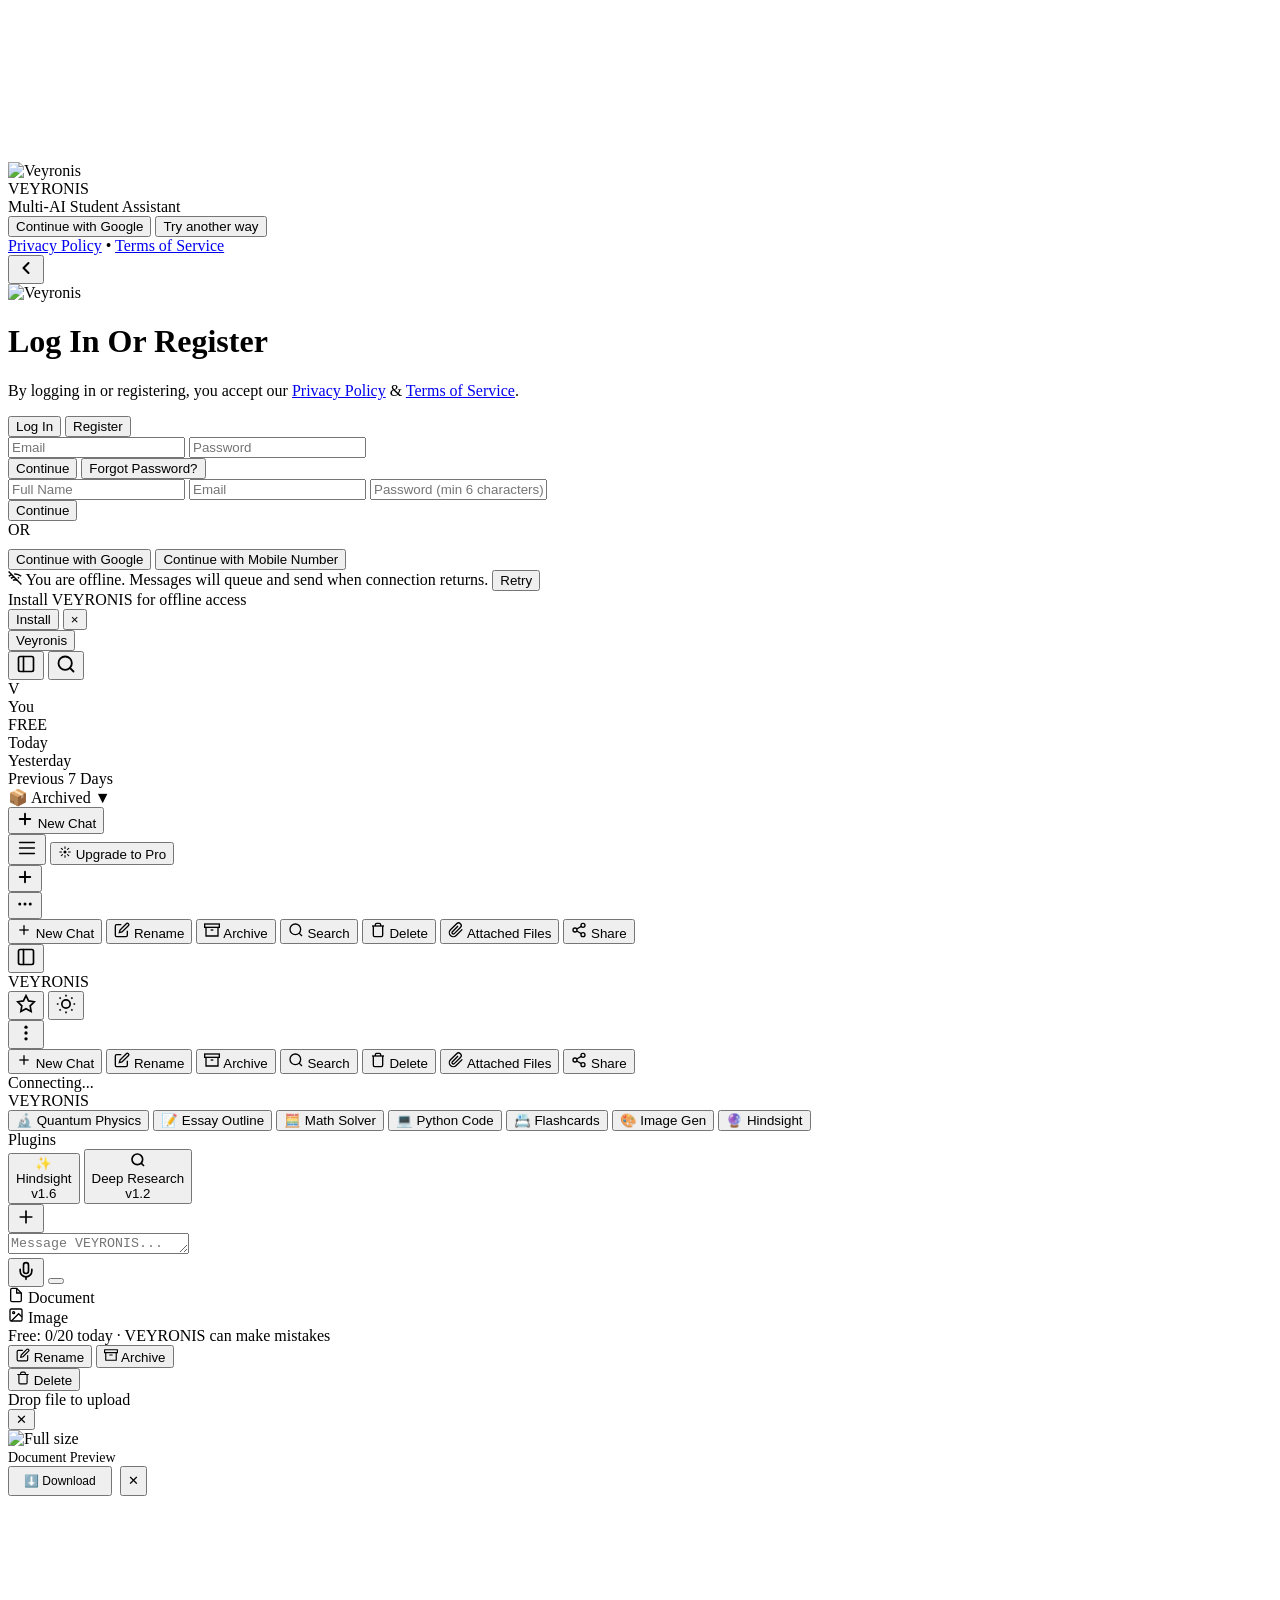
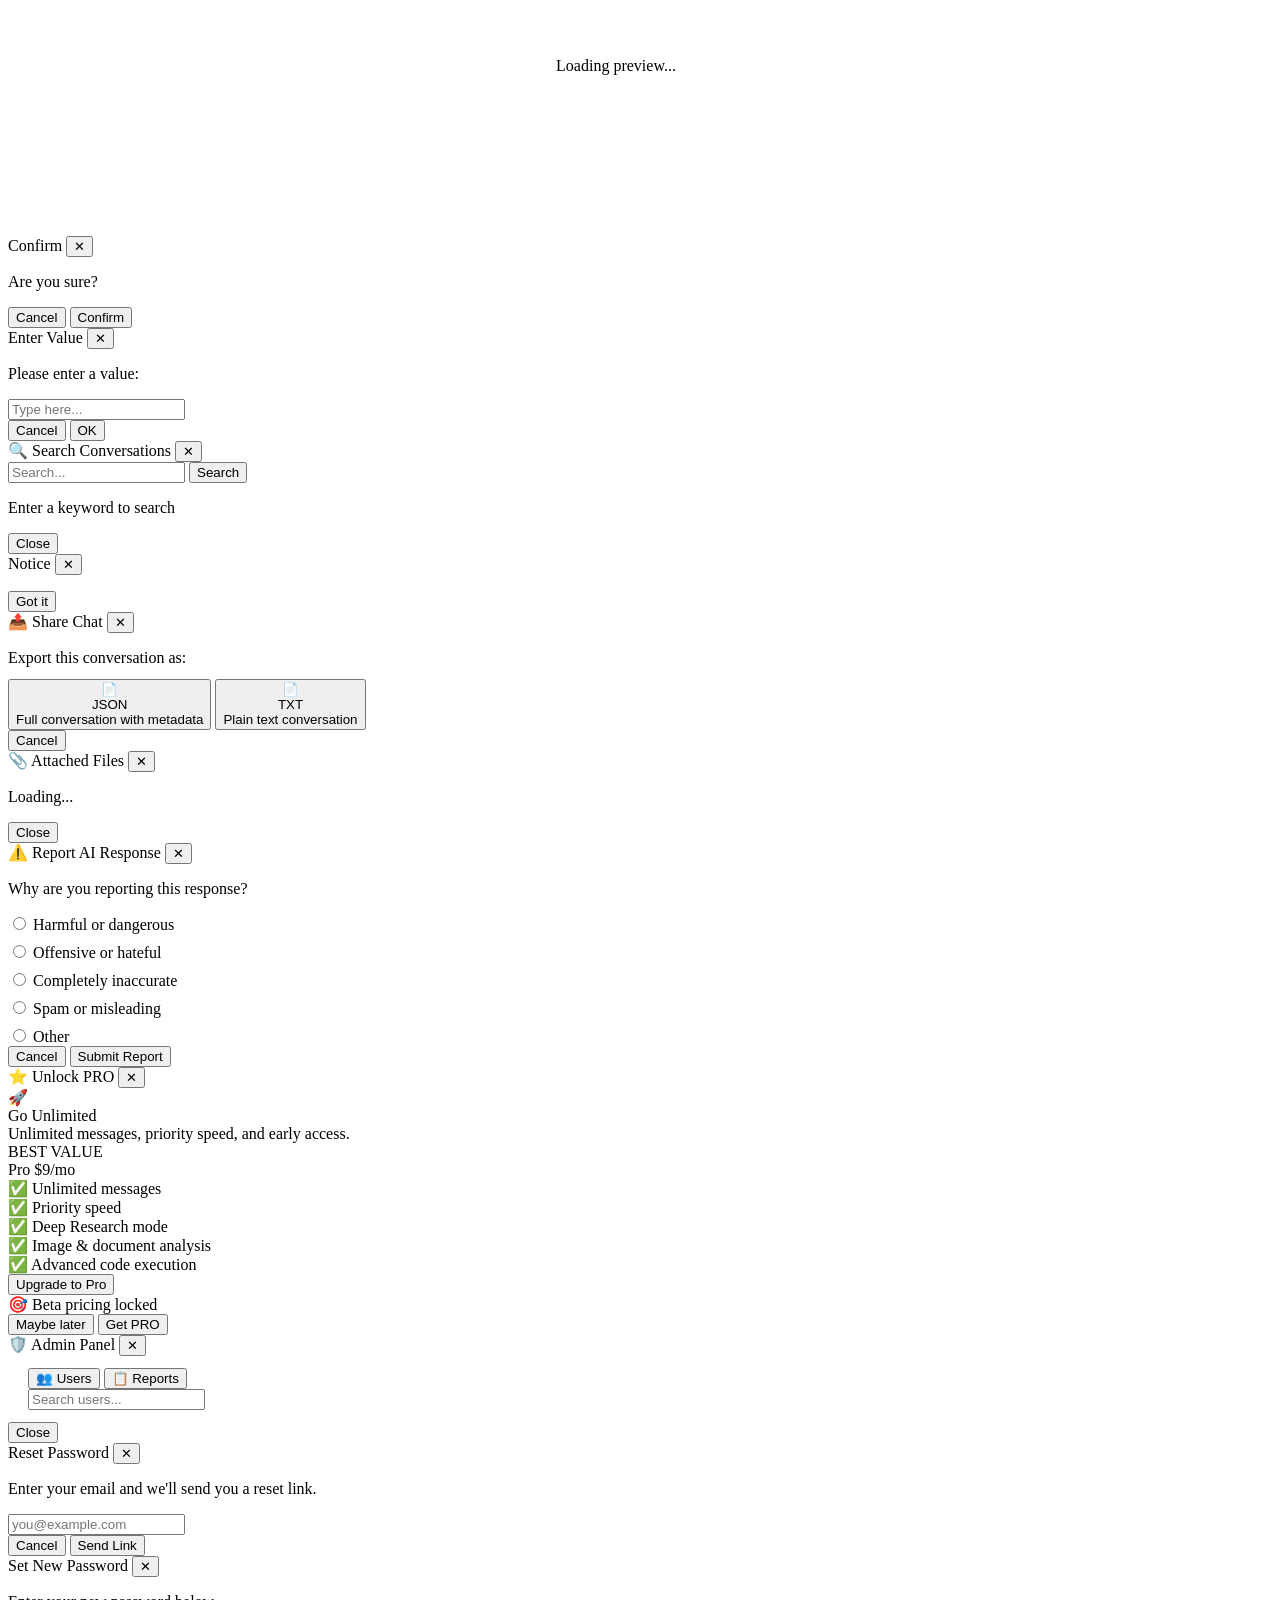
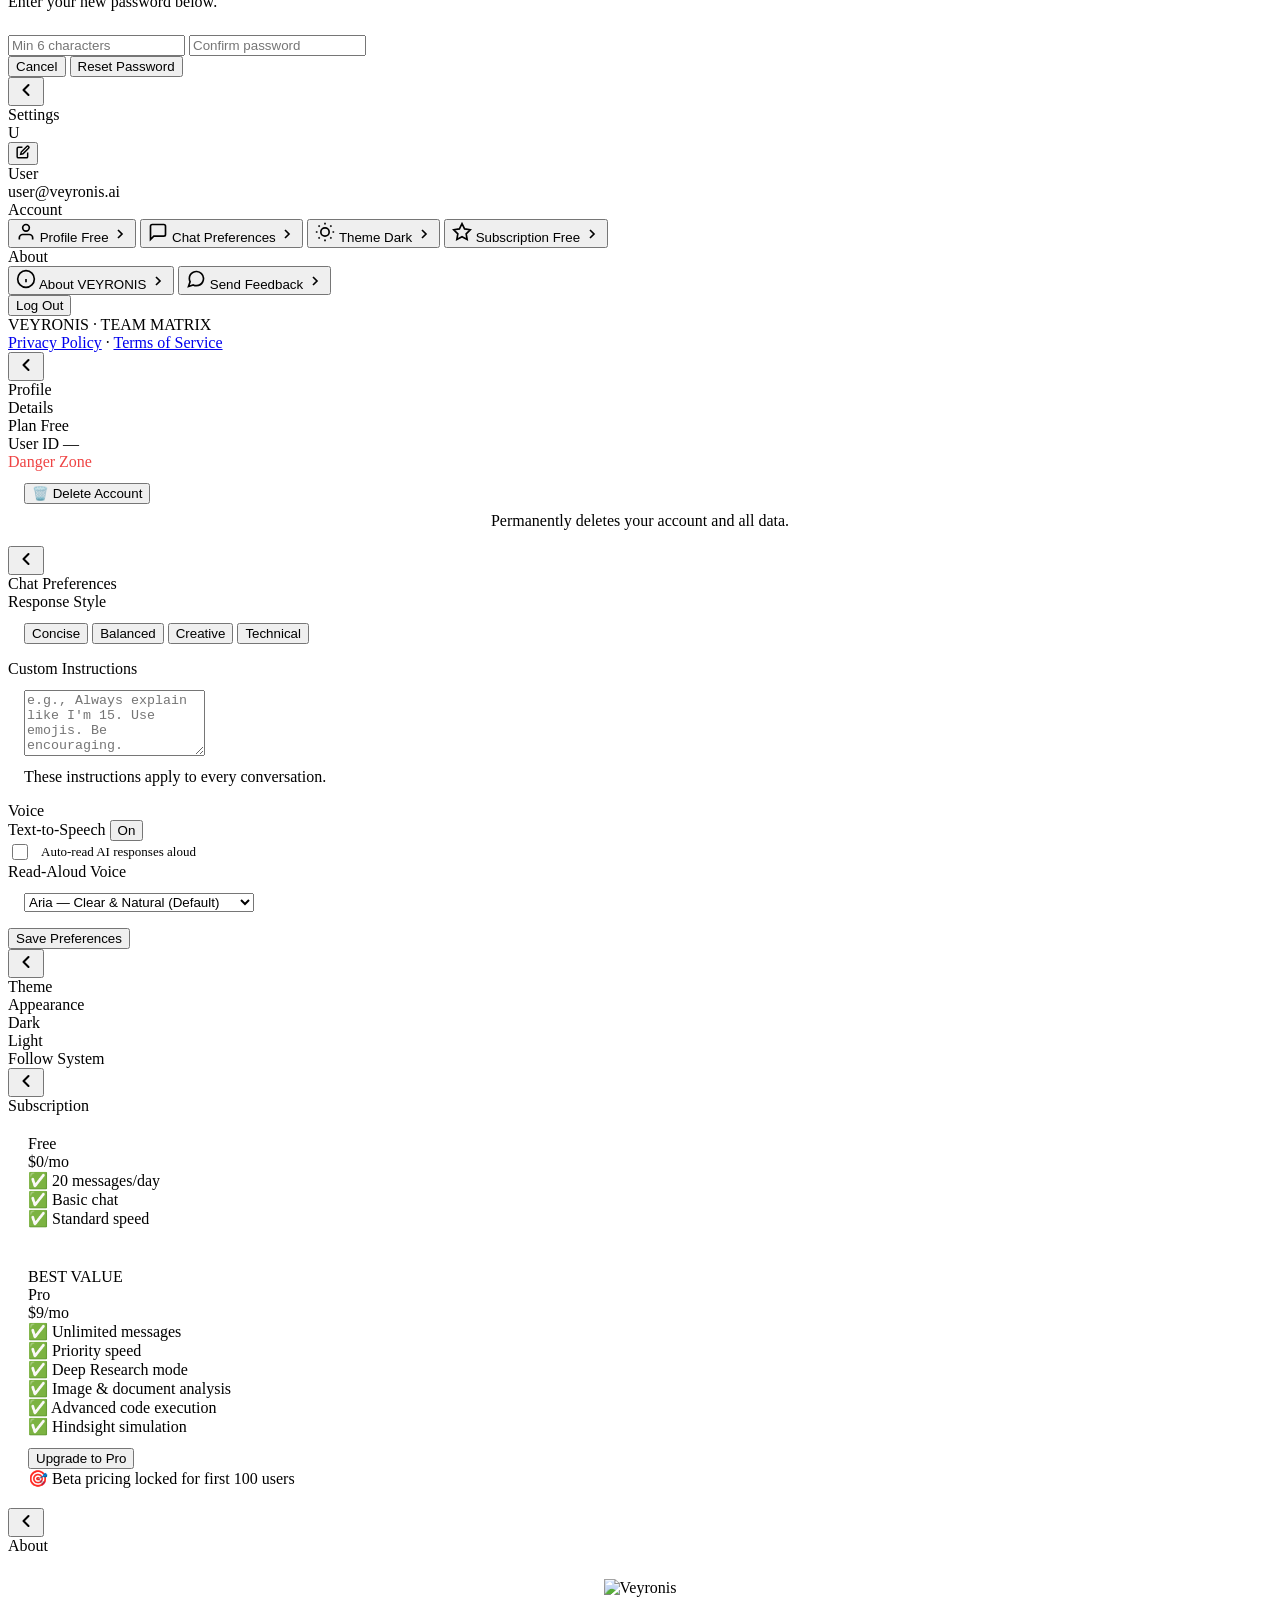
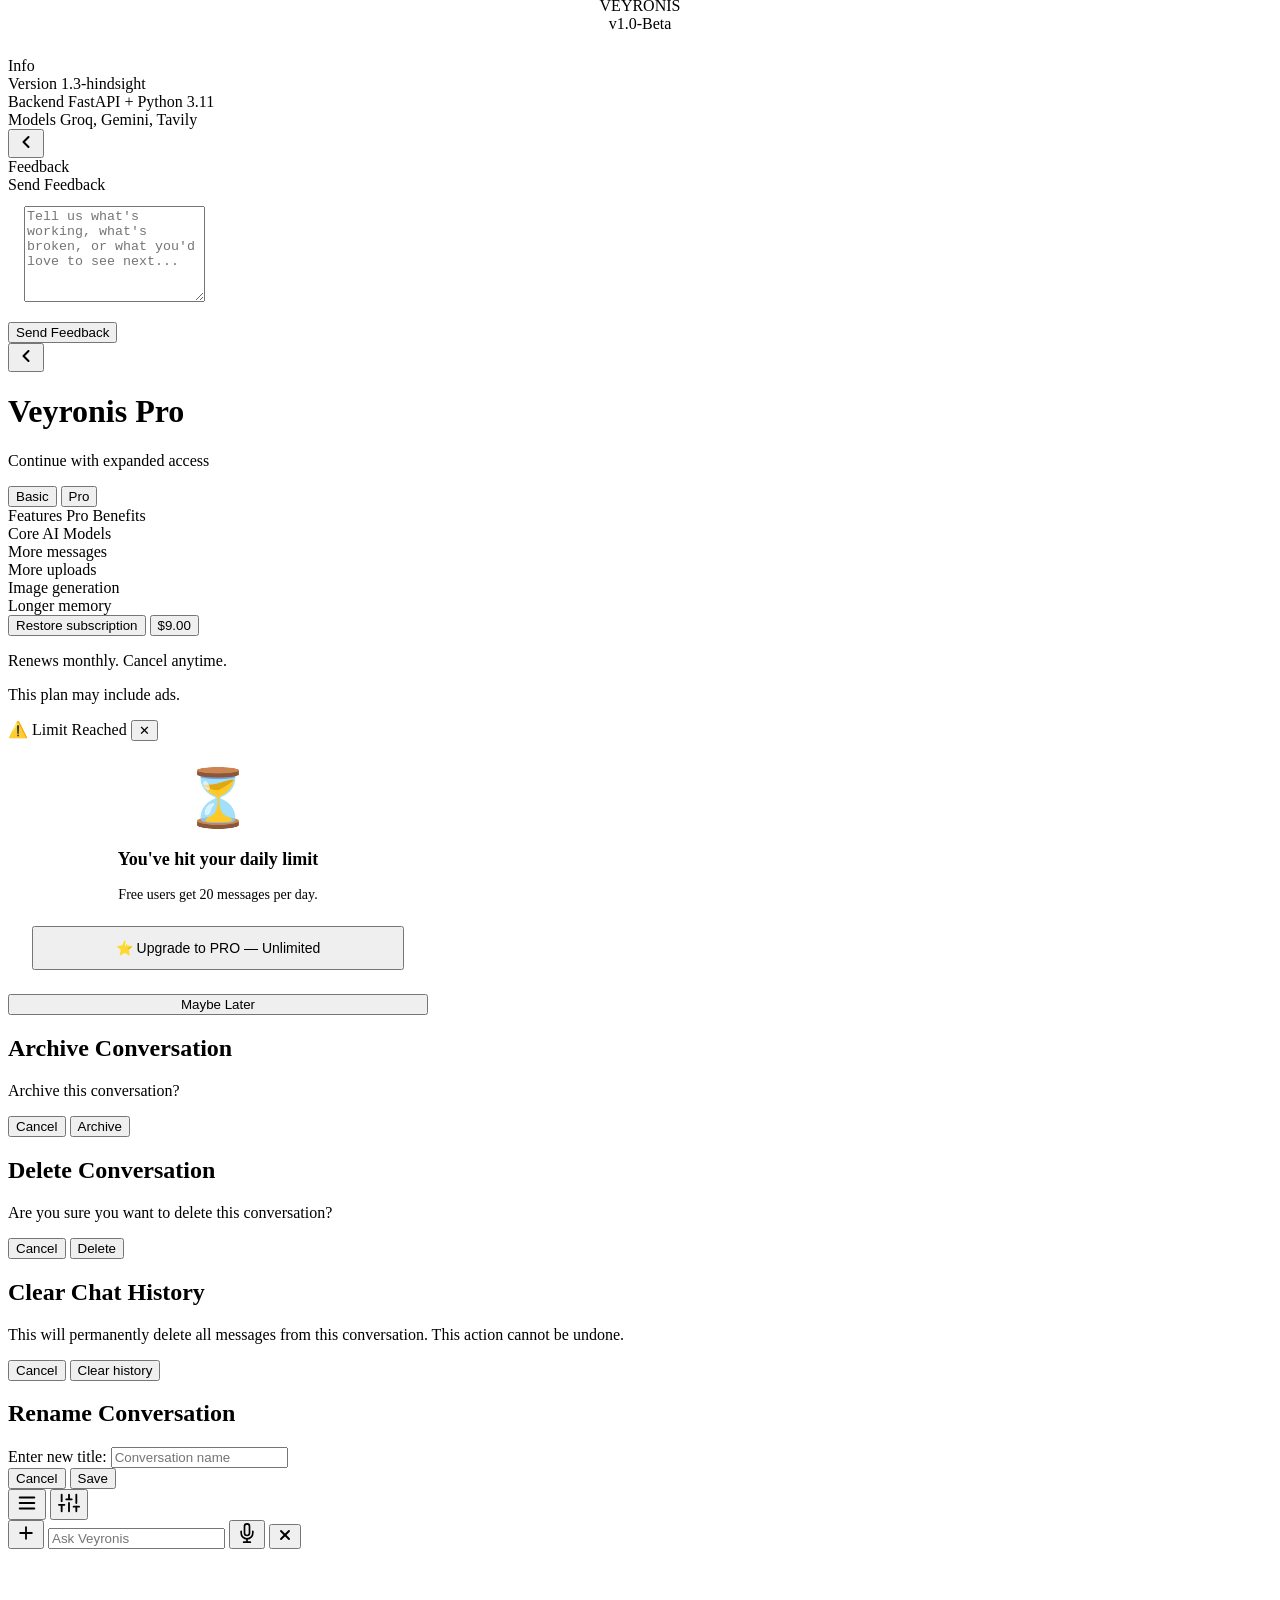
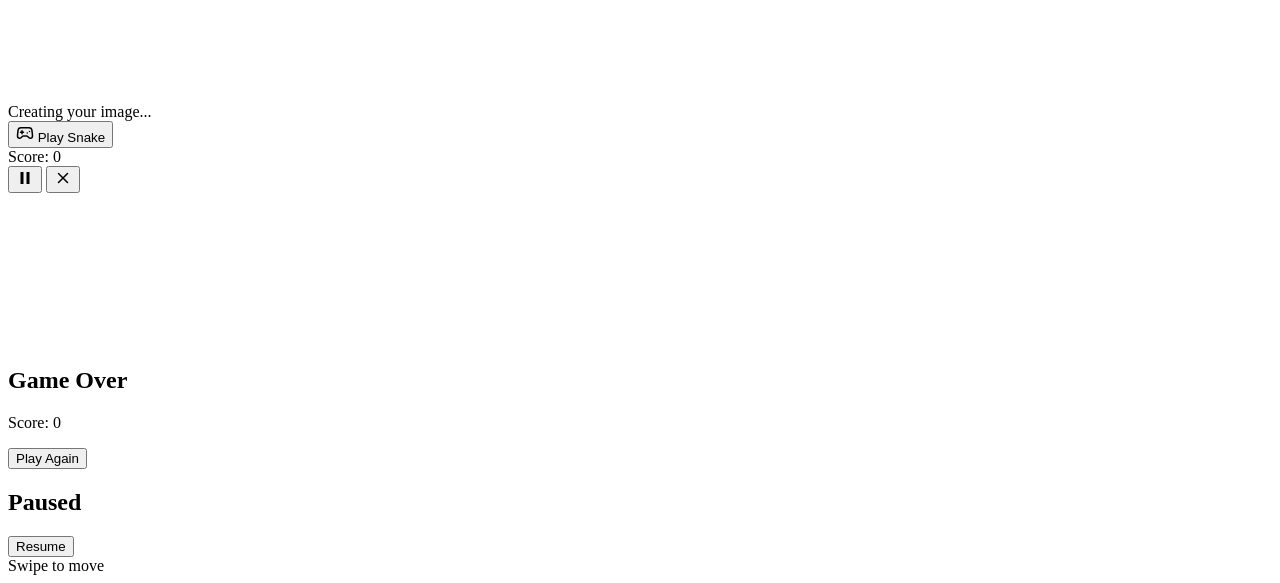
==== frontend/index.html @ 10c79518 "fix(api): 404 handler JSON + frontend feedback error handling + cache bump" ====
<!DOCTYPE html>
<html lang="en">
<head>
    <meta charset="UTF-8">
    <meta name="viewport" content="width=device-width, initial-scale=1.0, maximum-scale=1.0, user-scalable=no, viewport-fit=cover">
    <meta name="theme-color" content="#8b5cf6">
    <meta name="apple-mobile-web-app-capable" content="yes">
    <meta name="mobile-web-app-capable" content="yes">
    <title>VEYRONIS</title>
    <link rel="icon" href="data:image/svg+xml,%3Csvg xmlns='http://www.w3.org/2000/svg' viewBox='0 0 100 100'%3E%3Crect width='100' height='100' rx='20' fill='%238b5cf6'/%3E%3Ctext x='50' y='68' font-size='50' text-anchor='middle' fill='white' font-weight='bold'%3EV%3C/text%3E%3C/svg%3E">
    <link rel="manifest" href="/static/manifest.json">
    <link rel="stylesheet" href="/static/style.css?v=6.9">
    <link rel="preload" as="image" href="/static/icons/call.png">
<link rel="preload" as="image" href="/static/icons/send.png">
<link rel="preload" as="image" href="/static/assets/stop-gen-icon.png">
<link rel="preload" as="image" href="/static/assets/mic-icon.png">
<link rel="preload" as="image" href="/static/assets/stop-mic-icon.png">
        <!-- CSS for code + math -->
    <link rel="stylesheet" href="https://cdnjs.cloudflare.com/ajax/libs/highlight.js/11.9.0/styles/github-dark.min.css">
    <link rel="stylesheet" href="https://cdn.jsdelivr.net/npm/katex@0.16.9/dist/katex.min.css" crossorigin="anonymous">

    <!-- JS libraries (markdown, charts, math, diagrams, code highlighting) -->
    <script src="https://cdn.jsdelivr.net/npm/marked@12.0.0/marked.min.js"></script>
    <script src="https://cdn.jsdelivr.net/npm/dompurify@3.0.9/dist/purify.min.js"></script>
    <script src="https://cdnjs.cloudflare.com/ajax/libs/highlight.js/11.9.0/highlight.min.js"></script>
    <script src="https://cdn.jsdelivr.net/npm/chart.js@4.4.2/dist/chart.umd.min.js"></script>
    <script src="https://cdn.jsdelivr.net/npm/mermaid@10.9.0/dist/mermaid.min.js"></script>
    <script src="https://cdn.jsdelivr.net/npm/katex@0.16.9/dist/katex.min.js"></script>
    <script src="https://cdn.jsdelivr.net/npm/katex@0.16.9/dist/contrib/auto-render.min.js"></script>

    <!-- PDF preview -->
    <script src="https://cdnjs.cloudflare.com/ajax/libs/pdf.js/3.11.174/pdf.min.js"></script>
<script src="https://cdnjs.cloudflare.com/ajax/libs/pdf.js/3.11.174/pdf.worker.min.js"></script>
    <base target="_blank">
</head>
<body>
    <!-- SPLASH SCREEN (mobile only) -->
<div id="splash-screen" class="hidden">
    <video src="/static/splash.mp4" class="splash-video" autoplay muted playsinline preload="auto"></video>
</div>
    <!-- ============================================================
     AUTH SCREEN — Full-screen native dark
     ============================================================ -->
<div id="auth-screen" class="auth-screen">

    <!-- ─── SCREEN 1: LANDING ─── -->
    <div id="auth-landing" class="auth-view auth-view-active">
        <div class="auth-landing-header"></div>

        <div class="auth-landing-center">
            <img src="/static/icons/icon-512.png" class="auth-logo-large" alt="Veyronis">
            <div class="auth-brand-large">VEYRONIS</div>
            <div class="auth-tagline-large">Multi-AI Student Assistant</div>
        </div>

        <div class="auth-landing-bottom">
            <button class="auth-btn auth-btn-outline" onclick="handleGoogleLogin()">
                Continue with Google
            </button>
            <button class="auth-btn auth-btn-outline" onclick="showAuthCredentials()">
                Try another way
            </button>
        </div>

        <div class="auth-legal-footer">
            <a href="/privacy">Privacy Policy</a>
            <span>•</span>
            <a href="/terms">Terms of Service</a>
        </div>
    </div>

    <!-- ─── SCREEN 2: CREDENTIALS ─── -->
    <div id="auth-credentials" class="auth-view">
        <div class="auth-creds-header">
            <button class="auth-back-btn" onclick="showAuthLanding()" aria-label="Back">
    <svg width="20" height="20" viewBox="0 0 24 24" fill="none" stroke="currentColor" stroke-width="2.5" stroke-linecap="round" stroke-linejoin="round">
        <polyline points="15 18 9 12 15 6"/>
    </svg>
</button>
        </div>

        <div class="auth-creds-scroll">
            <img src="/static/icons/icon-192.png" class="auth-logo-small" alt="Veyronis">

            <h1 class="auth-heading">Log In Or Register</h1>
            <p class="auth-consent">
                By logging in or registering, you accept our
                <a href="/privacy">Privacy Policy</a> &amp;
                <a href="/terms">Terms of Service</a>.
            </p>

            <div class="auth-tabs-pill">
                <button class="auth-tab active" data-tab="login" onclick="switchAuthTab('login')">Log In</button>
                <button class="auth-tab" data-tab="register" onclick="switchAuthTab('register')">Register</button>
            </div>

            <!-- LOGIN FORM -->
            <div id="auth-login" class="auth-form active">
                <input type="email" id="login-email" class="auth-input" placeholder="Email" autocomplete="email">
                <input type="password" id="login-password" class="auth-input" placeholder="Password" autocomplete="current-password">
                <div id="login-error" class="auth-error"></div>
                <button class="auth-btn auth-btn-primary" onclick="handleLogin()">Continue</button>
                <button class="auth-link" id="forgot-password-btn" type="button">Forgot Password?</button>
            </div>

            <!-- REGISTER FORM -->
            <div id="auth-register" class="auth-form">
                <input type="text" id="register-name" class="auth-input" placeholder="Full Name" autocomplete="name">
                <input type="email" id="register-email" class="auth-input" placeholder="Email" autocomplete="email">
                <input type="password" id="register-password" class="auth-input" placeholder="Password (min 6 characters)" autocomplete="new-password">
                <div id="register-error" class="auth-error"></div>
                <button class="auth-btn auth-btn-primary" onclick="handleRegister()">Continue</button>
            </div>

            <!-- OR DIVIDER -->
            <div class="auth-or-divider">
                <span class="auth-or-line"></span>
                <span class="auth-or-text">OR</span>
                <span class="auth-or-line"></span>
            </div>

            <button class="auth-btn auth-btn-outline" onclick="handleGoogleLogin()">
                Continue with Google
            </button>
            <button class="auth-btn auth-btn-outline" onclick="showMobileComingSoon()" style="margin-top:10px;">
                Continue with Mobile Number
            </button>
        </div>
    </div>

</div>

    <!-- ============================================================
    OFFLINE BANNER
    ============================================================ -->
    <div id="offline-banner" class="offline-banner hidden">
        <svg width="14" height="14" viewBox="0 0 24 24" fill="none" stroke="currentColor" stroke-width="2.5">
            <line x1="1" y1="1" x2="23" y2="23"/>
            <path d="M16.72 11.06A10.94 10.94 0 0 1 19 12.55"/>
            <path d="M5 12.55a10.94 10.94 0 0 1 5.17-2.39"/>
            <path d="M10.71 5.05A16 16 0 0 1 22.58 9"/>
            <path d="M1.42 9a15.91 15.91 0 0 1 4.7-2.88"/>
            <path d="M8.53 16.11a6 6 0 0 1 6.95 0"/>
            <line x1="12" y1="20" x2="12.01" y2="20"/>
        </svg>
        <span>You are offline. Messages will queue and send when connection returns.</span>
        <button onclick="retryConnection()" class="retry-btn">Retry</button>
    </div>

    <!-- ============================================================
    INSTALL PROMPT
    ============================================================ -->
    <div id="install-prompt" class="install-prompt hidden">
        <div class="install-text">Install VEYRONIS for offline access</div>
        <button class="install-btn" onclick="installPwa()">Install</button>
        <button class="install-dismiss" onclick="dismissInstall()">×</button>
    </div>

    <!-- ============================================================
    MAIN APP
    ============================================================ -->
    <div id="app" class="hidden">
        <div id="sidebar-backdrop" onclick="closeSidebar()"></div>

    <!-- SIDEBAR -->
<aside id="sidebar">
    <div class="sidebar-header">
        <button class="sidebar-brand-btn" onclick="newChat()" aria-label="New chat">Veyronis</button>
        
        <div class="sidebar-actions">
            <!-- New Close Sidebar Button -->
            <button class="sidebar-icon-btn" onclick="toggleSidebar()" title="Close Sidebar">
                <svg width="20" height="20" viewBox="0 0 24 24" fill="none" stroke="currentColor" stroke-width="2" stroke-linecap="round" stroke-linejoin="round">
                    <rect x="3" y="3" width="18" height="18" rx="2" ry="2"/>
                    <line x1="9" y1="3" x2="9" y2="21"/>
                </svg>
            </button>
            
            <!-- Search Button -->
            <button class="sidebar-search-btn" onclick="openSearchModal()" aria-label="Search">
                <svg width="20" height="20" viewBox="0 0 24 24" fill="none" stroke="currentColor" stroke-width="2.2" stroke-linecap="round">
                    <circle cx="11" cy="11" r="8"/>
                    <line x1="21" y1="21" x2="16.65" y2="16.65"/>
                </svg>
            </button>
        </div>
    </div>

    <div class="sidebar-profile" onclick="openSettingsPanel()">
        <div class="sidebar-avatar" id="sidebar-avatar">V</div>
        <div class="sidebar-user">
            <div class="sidebar-name" id="sidebar-name">You</div>
            <div class="sidebar-tier-label" id="sidebar-tier-label">FREE</div>
        </div>
    </div>

    <div class="sidebar-divider"></div>

    <div class="sidebar-scroll">
        <div class="sidebar-section">Today</div>
        <div id="conv-list-today" class="conv-list"></div>
        <div class="sidebar-section">Yesterday</div>
        <div id="conv-list-yesterday" class="conv-list"></div>
        <div class="sidebar-section">Previous 7 Days</div>
        <div id="conv-list-week" class="conv-list"></div>
        <div class="sidebar-archived-toggle" onclick="toggleArchived()">
            <span>📦 Archived</span>
            <span id="archived-chevron">▼</span>
        </div>
        <div id="archived-list" class="conv-list" style="display: none;"></div>
    </div>

    <!-- NEW CHAT PILL AT BOTTOM -->
    <div class="sidebar-bottom-pill-wrap">
        <button class="sidebar-new-chat-pill" onclick="newChat()">
            <svg width="18" height="18" viewBox="0 0 24 24" fill="none" stroke="currentColor" stroke-width="2.5" stroke-linecap="round" stroke-linejoin="round">
                <line x1="12" y1="5" x2="12" y2="19"/>
                <line x1="5" y1="12" x2="19" y2="12"/>
            </svg>
            <span>New Chat</span>
        </button>
    </div>
</aside>
        <!-- MAIN CONTENT -->
        <main id="main">
            <!-- ============================================================
            FLOATING TOP BAR (Mobile)
            ============================================================ -->
<header class="top-bar-floating" id="top-bar">
    <div class="top-bar-floating-inner">

        <!-- LEFT: hamburger + Upgrade to PRO pill -->
        <button class="hdr-icon-btn" onclick="toggleSidebar()" title="Menu" aria-label="Open sidebar">
    <svg width="22" height="22" viewBox="0 0 24 24" fill="none" stroke="currentColor" stroke-width="1.8" stroke-linecap="round" stroke-linejoin="round">
        <line x1="4" y1="6" x2="20" y2="6"/>
        <line x1="4" y1="12" x2="20" y2="12"/>
        <line x1="4" y1="18" x2="20" y2="18"/>
    </svg>
</button>

       <button class="pro-pill" onclick="openUpgradeModal()" title="Upgrade to PRO">
    <svg class="pro-pill-icon" width="14" height="14" viewBox="0 0 24 24" fill="none" stroke="currentColor" stroke-width="1.8" stroke-linecap="round" stroke-linejoin="round">
        <path d="M12 3v3M12 18v3M3 12h3M18 12h3M5.6 5.6l2.1 2.1M16.3 16.3l2.1 2.1M5.6 18.4l2.1-2.1M16.3 7.7l2.1-2.1"/>
        <circle cx="12" cy="12" r="2.6" fill="currentColor" stroke="none"/>
    </svg>
    <span>Upgrade to Pro</span>
</button>

        <div class="top-bar-spacer"></div>

        <!-- RIGHT: fused pill (+ / •••) -->
        <div class="fused-pill">
            <button class="fused-btn" onclick="newChat()" title="New Chat" aria-label="New chat">
                <svg width="18" height="18" viewBox="0 0 24 24" fill="none" stroke="currentColor" stroke-width="2.5" stroke-linecap="round">
                    <line x1="12" y1="5" x2="12" y2="19"/>
                    <line x1="5" y1="12" x2="19" y2="12"/>
                </svg>
            </button>
            <div class="fused-divider"></div>
            <button class="fused-btn" onclick="toggleMoreMenu(event)" title="More" aria-label="More options">
                <svg width="18" height="18" viewBox="0 0 24 24" fill="currentColor">
                    <circle cx="5" cy="12" r="2"/>
                    <circle cx="12" cy="12" r="2"/>
                    <circle cx="19" cy="12" r="2"/>
                </svg>
            </button>
        </div>
    </div>



    <!-- MORE MENU DROPDOWN (unchanged — all legacy items preserved) -->
    <div class="more-menu glass" id="more-menu">
        <button class="more-item" onclick="event.stopPropagation(); newChat(); closeMoreMenu();">
            <svg width="16" height="16" viewBox="0 0 24 24" fill="none" stroke="currentColor" stroke-width="2"><line x1="12" y1="5" x2="12" y2="19"/><line x1="5" y1="12" x2="19" y2="12"/></svg>
            New Chat
        </button>
        <button class="more-item" onclick="event.stopPropagation(); renameCurrentConv(); closeMoreMenu();">
            <svg width="16" height="16" viewBox="0 0 24 24" fill="none" stroke="currentColor" stroke-width="2"><path d="M11 4H4a2 2 0 0 0-2 2v14a2 2 0 0 0 2 2h14a2 2 0 0 0 2-2v-7"/><path d="M18.5 2.5a2.121 2.121 0 0 1 3 3L12 15l-4 1 1-4 9.5-9.5z"/></svg>
            Rename
        </button>
        <button class="more-item" onclick="event.stopPropagation(); archiveCurrentConv(); closeMoreMenu();">
            <svg width="16" height="16" viewBox="0 0 24 24" fill="none" stroke="currentColor" stroke-width="2"><polyline points="21 8 21 21 3 21 3 8"/><rect x="1" y="3" width="22" height="5"/><line x1="10" y1="12" x2="14" y2="12"/></svg>
            Archive
        </button>
        <button class="more-item" onclick="event.stopPropagation(); openSearchModal(); closeMoreMenu();">
            <svg width="16" height="16" viewBox="0 0 24 24" fill="none" stroke="currentColor" stroke-width="2"><circle cx="11" cy="11" r="8"/><line x1="21" y1="21" x2="16.65" y2="16.65"/></svg>
            Search
        </button>
        <button class="more-item" onclick="event.stopPropagation(); deleteCurrentConv(); closeMoreMenu();">
            <svg width="16" height="16" viewBox="0 0 24 24" fill="none" stroke="currentColor" stroke-width="2"><polyline points="3 6 5 6 21 6"/><path d="M19 6v14a2 2 0 0 1-2 2H7a2 2 0 0 1-2-2V6m3 0V4a2 2 0 0 1 2-2h4a2 2 0 0 1 2 2v2"/></svg>
            Delete
        </button>
        <button class="more-item" onclick="event.stopPropagation(); openAttachmentsModal(); closeMoreMenu();">
            <svg width="16" height="16" viewBox="0 0 24 24" fill="none" stroke="currentColor" stroke-width="2"><path d="M21.44 11.05l-9.19 9.19a6 6 0 0 1-8.49-8.49l9.19-9.19a4 4 0 0 1 5.66 5.66l-9.2 9.19a2 2 0 0 1-2.83-2.83l8.49-8.48"/></svg>
            Attached Files
        </button>
        <button class="more-item" onclick="event.stopPropagation(); openExportModal(); closeMoreMenu();">
            <svg width="16" height="16" viewBox="0 0 24 24" fill="none" stroke="currentColor" stroke-width="2"><circle cx="18" cy="5" r="3"/><circle cx="6" cy="12" r="3"/><circle cx="18" cy="19" r="3"/><line x1="8.59" y1="13.51" x2="15.42" y2="17.49"/><line x1="15.41" y1="6.51" x2="8.59" y2="10.49"/></svg>
            Share
        </button>
    </div>
</header>
            <!-- ============================================================
     DESKTOP TOP BAR (hidden on mobile)
     ============================================================ -->
<header class="top-bar-desktop glass" id="top-bar-desktop">
    <div class="top-left">
        <button class="top-icon round-icon" id="desktop-sidebar-toggle" onclick="toggleSidebar()" title="Open Sidebar">
            <svg width="20" height="20" viewBox="0 0 24 24" fill="none" stroke="currentColor" stroke-width="2" stroke-linecap="round" stroke-linejoin="round">
                <rect x="3" y="3" width="18" height="18" rx="2" ry="2"/>
                <line x1="9" y1="3" x2="9" y2="21"/>
            </svg>
        </button>
    </div>
    
    <div class="top-center">
        <span class="brand-text">VEYRONIS</span>
    </div>
    
    <div class="top-right">
        <!-- Admin -->
        <button class="top-icon round-icon admin-toggle" id="adminToggleDesktop" onclick="openAdminPanel()" title="Admin Panel" style="display:none;">
            <svg width="20" height="20" viewBox="0 0 24 24" fill="none" stroke="currentColor" stroke-width="2">
                <path d="M12 1a3 3 0 0 0-3 3v8a3 3 0 0 0 6 0V4a3 3 0 0 0-3-3z"/>
                <path d="M19 10v2a7 7 0 0 1-14 0v-2"/>
                <line x1="12" y1="19" x2="12" y2="23"/>
                <line x1="8" y1="23" x2="16" y2="23"/>
            </svg>
        </button>
        
        <!-- Upgrade to PRO -->
        <button class="top-icon round-icon pro-btn" onclick="openUpgradeModal()" title="Upgrade to PRO">
            <svg width="20" height="20" viewBox="0 0 24 24" fill="none" stroke="currentColor" stroke-width="2">
                <polygon points="12 2 15.09 8.26 22 9.27 17 14.14 18.18 21.02 12 17.77 5.82 21.02 7 14.14 2 9.27 8.91 8.26 12 2"/>
            </svg>
        </button>
        
        <!-- Theme Toggle -->
        <button class="top-icon round-icon" onclick="cycleTheme()" title="Theme">
            <svg width="20" height="20" viewBox="0 0 24 24" fill="none" stroke="currentColor" stroke-width="2">
                <circle cx="12" cy="12" r="5"/>
                <path d="M12 1v2M12 21v2M4.22 4.22l1.42 1.42M18.36 18.36l1.42 1.42M1 12h2M21 12h2M4.22 19.78l1.42-1.42M18.36 5.64l1.42-1.42"/>
            </svg>
        </button>
        
        <!-- More Menu Wrapper -->
        <div class="more-wrap">
            <button class="top-icon round-icon more-btn" onclick="toggleMoreMenuDesktop(event)" title="More">
                <svg width="20" height="20" viewBox="0 0 24 24" fill="currentColor" stroke="none">
                    <circle cx="12" cy="5" r="2"/>
                    <circle cx="12" cy="12" r="2"/>
                    <circle cx="12" cy="19" r="2"/>
                </svg>
            </button>
            
            <!-- More Menu Dropdown -->
            <div class="more-menu glass" id="more-menu-desktop">
                <button class="more-item" onclick="event.stopPropagation(); newChat(); closeMoreMenuDesktop();">
                    <svg width="16" height="16" viewBox="0 0 24 24" fill="none" stroke="currentColor" stroke-width="2"><line x1="12" y1="5" x2="12" y2="19"/><line x1="5" y1="12" x2="19" y2="12"/></svg>
                    New Chat
                </button>
                <button class="more-item" onclick="event.stopPropagation(); renameCurrentConv(); closeMoreMenuDesktop();">
                    <svg width="16" height="16" viewBox="0 0 24 24" fill="none" stroke="currentColor" stroke-width="2"><path d="M11 4H4a2 2 0 0 0-2 2v14a2 2 0 0 0 2 2h14a2 2 0 0 0 2-2v-7"/><path d="M18.5 2.5a2.121 2.121 0 0 1 3 3L12 15l-4 1 1-4 9.5-9.5z"/></svg>
                    Rename
                </button>
                <button class="more-item" onclick="event.stopPropagation(); archiveCurrentConv(); closeMoreMenuDesktop();">
                    <svg width="16" height="16" viewBox="0 0 24 24" fill="none" stroke="currentColor" stroke-width="2"><polyline points="21 8 21 21 3 21 3 8"/><rect x="1" y="3" width="22" height="5"/><line x1="10" y1="12" x2="14" y2="12"/></svg>
                    Archive
                </button>
                <button class="more-item" onclick="event.stopPropagation(); openSearchModal(); closeMoreMenuDesktop();">
                    <svg width="16" height="16" viewBox="0 0 24 24" fill="none" stroke="currentColor" stroke-width="2"><circle cx="11" cy="11" r="8"/><line x1="21" y1="21" x2="16.65" y2="16.65"/></svg>
                    Search
                </button>
                <button class="more-item" onclick="event.stopPropagation(); deleteCurrentConv(); closeMoreMenuDesktop();">
                    <svg width="16" height="16" viewBox="0 0 24 24" fill="none" stroke="currentColor" stroke-width="2"><polyline points="3 6 5 6 21 6"/><path d="M19 6v14a2 2 0 0 1-2 2H7a2 2 0 0 1-2-2V6m3 0V4a2 2 0 0 1 2-2h4a2 2 0 0 1 2 2v2"/></svg>
                    Delete
                </button>
                <button class="more-item" onclick="event.stopPropagation(); openAttachmentsModal(); closeMoreMenuDesktop();">
                    <svg width="16" height="16" viewBox="0 0 24 24" fill="none" stroke="currentColor" stroke-width="2"><path d="M21.44 11.05l-9.19 9.19a6 6 0 0 1-8.49-8.49l9.19-9.19a4 4 0 0 1 5.66 5.66l-9.2 9.19a2 2 0 0 1-2.83-2.83l8.49-8.48"/></svg>
                    Attached Files
                </button>
                <button class="more-item" onclick="event.stopPropagation(); openExportModal(); closeMoreMenuDesktop();">
                    <svg width="16" height="16" viewBox="0 0 24 24" fill="none" stroke="currentColor" stroke-width="2"><circle cx="18" cy="5" r="3"/><circle cx="6" cy="12" r="3"/><circle cx="18" cy="19" r="3"/><line x1="8.59" y1="13.51" x2="15.42" y2="17.49"/><line x1="15.41" y1="6.51" x2="8.59" y2="10.49"/></svg>
                    Share
                </button>
            </div>
        </div>
    </div>
</header>

            <!-- ============================================================
            CONNECTION STATUS
            ============================================================ -->
            <div class="conn-status-bar">
                <div class="conn-status-wrap checking" id="conn-status-wrap">
                    <div class="conn-dot checking" id="conn-dot"></div>
                    <span class="conn-label" id="conn-label">Connecting...</span>
                </div>
            </div>

            <!-- ============================================================
            CHAT AREA
            ============================================================ -->
            <div id="chat-scroll">
                <div id="messages"></div>
                <div id="empty-state" class="empty-state">
    <!-- MOBILE-ONLY: Welcome Back + name -->
    <div class="empty-mobile" id="empty-mobile">
        <div class="welcome-line-1" id="welcome-line-1"></div>
        <div class="welcome-line-2">
            <span class="welcome-box" id="welcome-name-box"></span>
        </div>
    </div>

    <!-- DESKTOP-ONLY: VEYRONIS brand -->
    <div class="empty-desktop" id="empty-desktop">
        <div class="empty-brand">VEYRONIS</div>
    </div>

    <!-- Chips (show on both) -->
    <div class="chips" id="empty-chips">
        <button class="chip glass-chip" onclick="quickSend('Explain quantum physics like I am 15')">🔬 Quantum Physics</button>
        <button class="chip glass-chip" onclick="quickSend('Help me outline an essay about climate change')">📝 Essay Outline</button>
        <button class="chip glass-chip" onclick="quickSend('Solve step by step: 2x² + 5x - 3 = 0')">🧮 Math Solver</button>
        <button class="chip glass-chip" onclick="quickSend('Write a Python script that fetches weather data')">💻 Python Code</button>
        <button class="chip glass-chip" onclick="quickSend('Create flashcards about the French Revolution')">📇 Flashcards</button>
        <button class="chip glass-chip" onclick="quickSend('Draw me a majestic dragon')">🎨 Image Gen</button>
        <button class="chip glass-chip" id="hindsight-chip" onclick="quickSend('What happens if I procrastinate on my final project until the last week?')">🔮 Hindsight</button>
    </div>
</div>
                </div>
            </div>

           <!-- INPUT COMPOSER -->
<div class="input-shell">
    <div class="input-glass">

        <!-- PLUGIN DROPDOWN -->
        <div class="plugin-dropdown hidden" id="plugin-dropdown">
            <div class="plugin-header">Plugins</div>
            <button class="plugin-item" onclick="selectPlugin('hindsight')">
                <div class="plugin-icon plugin-icon-blue">✨</div>
                <div class="plugin-info">
                    <div class="plugin-name">Hindsight</div>
                    <div class="plugin-version">v1.6</div>
                </div>
            </button>
            <button class="plugin-item" onclick="selectPlugin('research')">
                <div class="plugin-icon plugin-icon-gray">
                    <svg width="16" height="16" viewBox="0 0 24 24" fill="none" stroke="currentColor" stroke-width="2.5">
                        <circle cx="11" cy="11" r="8"/>
                        <line x1="21" y1="21" x2="16.65" y2="16.65"/>
                    </svg>
                </div>
                <div class="plugin-info">
                    <div class="plugin-name">Deep Research</div>
                    <div class="plugin-version">v1.2</div>
                </div>
            </button>
        </div>

        <!-- ACTIVE PLUGINS -->
        <div class="active-plugins hidden" id="active-plugins"></div>

               <!-- INPUT ROW -->
        <div class="input-composer">
            <button class="composer-btn attach-btn" onclick="toggleAttach()" title="Attach">
                <svg width="20" height="20" viewBox="0 0 24 24" fill="none" stroke="currentColor" stroke-width="2" stroke-linecap="round">
                    <line x1="12" y1="5" x2="12" y2="19"/>
                    <line x1="5" y1="12" x2="19" y2="12"/>
                </svg>
            </button>
            <div class="composer-input-wrap">
                <textarea id="msg-input" rows="1" placeholder="Message VEYRONIS..." autocomplete="off"></textarea>
            </div>
            
        
                        <!-- MIC BUTTON (SVG + WAVES) -->
            <button class="composer-btn mic-btn" id="mic-btn" onclick="toggleMic()" title="Voice">
                <!-- Animated waves (hidden until listening) -->
                <span class="mic-waves" id="mic-waves">
                    <span class="wave"></span>
                    <span class="wave"></span>
                    <span class="wave"></span>
                </span>
                <!-- Mic Icon -->
                <svg id="mic-icon-svg" width="20" height="20" viewBox="0 0 24 24" fill="none" stroke="currentColor" stroke-width="2" stroke-linecap="round" stroke-linejoin="round">
                    <path d="M12 2a3 3 0 0 0-3 3v7a3 3 0 0 0 6 0V5a3 3 0 0 0-3-3Z"/>
                    <path d="M19 10v2a7 7 0 0 1-14 0v-2"/>
                    <line x1="12" x2="12" y1="19" y2="22"/>
                </svg>
            </button>
            
            <!-- SEND BUTTON (Empty, JS will inject SVG) -->
            <button class="composer-btn send-btn" id="send-btn" onclick="sendMessage()" title="Send"></button>
        </div>

        <!-- ATTACH POPUP -->
                <!-- ATTACH POPUP -->
        <div class="attach-pop glass" id="attach-pop">
            <div class="attach-item" onclick="triggerDocumentUpload()">
                <svg width="16" height="16" viewBox="0 0 24 24" fill="none" stroke="currentColor" stroke-width="2">
                    <path d="M13 2H6a2 2 0 0 0-2 2v16a2 2 0 0 0 2 2h12a2 2 0 0 0 2-2V9z"/>
                    <polyline points="13 2 13 9 20 9"/>
                </svg>
                <span>Document</span>
            </div>
            <div class="attach-item" onclick="triggerImageUpload()">
                <svg width="16" height="16" viewBox="0 0 24 24" fill="none" stroke="currentColor" stroke-width="2">
                    <rect x="3" y="3" width="18" height="18" rx="2" ry="2"/>
                    <circle cx="8.5" cy="8.5" r="1.5"/>
                    <polyline points="21 15 16 10 5 21"/>
                </svg>
                <span>Image</span>
            </div>
        </div>
    </div><!-- ← THIS IS THE MISSING CLOSE: end of input-glass -->

    <div class="input-disclaimer" id="input-disclaimer">
        Free: 0/20 today · VEYRONIS can make mistakes
    </div>
</div><!-- ← end of input-shell -->

    <!-- ============================================================
    TOAST CONTAINER
    ============================================================ -->
    <div id="toast-box"></div>


<!-- ═══ Chat Action Popover (bubble) ═══ -->
<div id="chat-action-menu" class="chat-action-menu hidden" role="menu" aria-label="Chat actions">
    <button class="chat-action-item" onclick="chatActionRename(event)" role="menuitem">
        <svg width="14" height="14" viewBox="0 0 24 24" fill="none" stroke="currentColor" stroke-width="2" stroke-linecap="round" stroke-linejoin="round">
            <path d="M11 4H4a2 2 0 0 0-2 2v14a2 2 0 0 0 2 2h14a2 2 0 0 0 2-2v-7"/>
            <path d="M18.5 2.5a2.121 2.121 0 0 1 3 3L12 15l-4 1 1-4 9.5-9.5z"/>
        </svg>
        <span>Rename</span>
    </button>
    <button class="chat-action-item" onclick="chatActionArchive(event)" role="menuitem">
        <svg width="14" height="14" viewBox="0 0 24 24" fill="none" stroke="currentColor" stroke-width="2" stroke-linecap="round" stroke-linejoin="round">
            <polyline points="21 8 21 21 3 21 3 8"/>
            <rect x="1" y="3" width="22" height="5"/>
            <line x1="10" y1="12" x2="14" y2="12"/>
        </svg>
        <span>Archive</span>
    </button>
    <div class="chat-action-divider"></div>
    <button class="chat-action-item chat-action-item-danger" onclick="chatActionDelete(event)" role="menuitem">
        <svg width="14" height="14" viewBox="0 0 24 24" fill="none" stroke="currentColor" stroke-width="2" stroke-linecap="round" stroke-linejoin="round">
            <polyline points="3 6 5 6 21 6"/>
            <path d="M19 6v14a2 2 0 0 1-2 2H7a2 2 0 0 1-2-2V6m3 0V4a2 2 0 0 1 2-2h4a2 2 0 0 1 2 2v2"/>
        </svg>
        <span>Delete</span>
    </button>
</div>

    <!-- ============================================================
    DRAG OVERLAY
    ============================================================ -->
    <div id="drag-overlay" class="drag-overlay">Drop file to upload</div>

    <!-- ============================================================
    LIGHTBOX
    ============================================================ -->
    <div id="img-lightbox" class="img-lightbox hidden" onclick="closeLightbox()">
        <button class="lightbox-close" onclick="closeLightbox()">✕</button>
        <div class="lightbox-content">
            <img id="lightbox-img" src="" alt="Full size">
            <div class="lightbox-filename" id="lightbox-filename"></div>
        </div>
    </div>

    <!-- ============================================================
    DOCUMENT PREVIEW MODAL
    ============================================================ -->
    <div id="modal-preview" class="modal-overlay hidden">
        <div class="modal-backdrop" onclick="closePreview()"></div>
        <div class="modal-card" style="max-width: 95vw; max-height: 95vh; width: 100%;">
            <div class="modal-header">
                <span class="modal-title" id="preview-filename" style="font-size:14px;max-width:70%;overflow:hidden;text-overflow:ellipsis;white-space:nowrap;">Document Preview</span>
                <div style="display: flex; gap: 8px; flex-shrink:0;">
                    <button class="modal-btn secondary" onclick="downloadPreview()" style="font-size:12px;padding:6px 14px;">
                        ⬇️ Download
                    </button>
                    <button class="modal-close" onclick="closePreview()">✕</button>
                </div>
            </div>
            <div class="modal-body" id="preview-body" style="padding: 0; overflow: auto; background: var(--bg);">
                <div id="preview-content" style="padding: 20px; min-height: 300px; display: flex; align-items: center; justify-content: center; color: var(--text-muted);">
                    <div class="preview-loading">
                        <div class="spinner"></div>
                        <span>Loading preview...</span>
                    </div>
                </div>
            </div>
        </div>
    </div>

    <!-- ============================================================
    MODAL SYSTEM
    ============================================================ -->

    <!-- CUSTOM CONFIRM -->
    <div id="modal-confirm" class="modal-overlay hidden">
        <div class="modal-backdrop" onclick="closeModal('modal-confirm')"></div>
        <div class="modal-card">
            <div class="modal-header">
                <span class="modal-title" id="confirm-title">Confirm</span>
                <button class="modal-close" onclick="closeModal('modal-confirm')">✕</button>
            </div>
            <div class="modal-body">
                <p id="confirm-message" class="modal-text">Are you sure?</p>
            </div>
            <div class="modal-footer">
                <button class="modal-btn secondary" onclick="resolveConfirm(false)">Cancel</button>
                <button class="modal-btn primary" onclick="resolveConfirm(true)">Confirm</button>
            </div>
        </div>
    </div>

    <!-- CUSTOM PROMPT -->
    <div id="modal-prompt" class="modal-overlay hidden">
        <div class="modal-backdrop" onclick="closeModal('modal-prompt')"></div>
        <div class="modal-card">
            <div class="modal-header">
                <span class="modal-title" id="prompt-title">Enter Value</span>
                <button class="modal-close" onclick="closeModal('modal-prompt')">✕</button>
            </div>
            <div class="modal-body">
                <p id="prompt-message" class="modal-text">Please enter a value:</p>
                <input type="text" id="prompt-input" class="modal-input" placeholder="Type here..." autocomplete="off">
            </div>
            <div class="modal-footer">
                <button class="modal-btn secondary" onclick="resolvePrompt(null)">Cancel</button>
                <button class="modal-btn primary" onclick="resolvePrompt(document.getElementById('prompt-input').value.trim())">OK</button>
            </div>
        </div>
    </div>

    <!-- SEARCH -->
    <div id="modal-search" class="modal-overlay hidden">
        <div class="modal-backdrop" onclick="closeModal('modal-search')"></div>
        <div class="modal-card" style="max-width: 560px;">
            <div class="modal-header">
                <span class="modal-title">🔍 Search Conversations</span>
                <button class="modal-close" onclick="closeModal('modal-search')">✕</button>
            </div>
            <div class="modal-body">
                <div class="search-input-wrap">
                    <input type="text" id="search-input" class="modal-input" placeholder="Search..." autocomplete="off">
                    <button class="search-btn" onclick="performSearch()">Search</button>
                </div>
                <div id="search-results" class="search-results">
                    <p class="search-empty">Enter a keyword to search</p>
                </div>
            </div>
            <div class="modal-footer">
                <button class="modal-btn secondary" onclick="closeModal('modal-search')">Close</button>
            </div>
        </div>
    </div>

    <!-- DYNAMIC GENERATIVE UI MODAL -->
    <div id="modal-info" class="modal-overlay hidden">
        <div class="modal-backdrop" onclick="closeModal('modal-info')"></div>
        <div class="modal-card" style="max-width: 400px;">
            <div class="modal-header">
                <span class="modal-title" id="modal-info-title">Notice</span>
                <button class="modal-close" onclick="closeModal('modal-info')">✕</button>
            </div>
            <div class="modal-body">
                <p class="modal-text" id="modal-info-message"></p>
            </div>
            <div class="modal-footer">
                <button class="modal-btn primary" onclick="closeModal('modal-info')">Got it</button>
            </div>
        </div>
    </div>

    <!-- EXPORT/SHARE -->
    <div id="modal-export" class="modal-overlay hidden">
        <div class="modal-backdrop" onclick="closeModal('modal-export')"></div>
        <div class="modal-card" style="max-width: 400px;">
            <div class="modal-header">
                <span class="modal-title">📤 Share Chat</span>
                <button class="modal-close" onclick="closeModal('modal-export')">✕</button>
            </div>
            <div class="modal-body">
                <p class="modal-text" style="margin-bottom: 12px;">Export this conversation as:</p>
                <button class="export-option" onclick="exportWithFormat('json')">
                    <span class="export-icon">📄</span>
                    <div>
                        <div class="export-label">JSON</div>
                        <div class="export-desc">Full conversation with metadata</div>
                    </div>
                </button>
                <button class="export-option" onclick="exportWithFormat('txt')">
                    <span class="export-icon">📄</span>
                    <div>
                        <div class="export-label">TXT</div>
                        <div class="export-desc">Plain text conversation</div>
                    </div>
                </button>
            </div>
            <div class="modal-footer">
                <button class="modal-btn secondary" onclick="closeModal('modal-export')">Cancel</button>
            </div>
        </div>
    </div>

    <!-- ATTACHMENTS -->
    <div id="modal-attachments" class="modal-overlay hidden">
        <div class="modal-backdrop" onclick="closeModal('modal-attachments')"></div>
        <div class="modal-card" style="max-width: 480px;">
            <div class="modal-header">
                <span class="modal-title">📎 Attached Files</span>
                <button class="modal-close" onclick="closeModal('modal-attachments')">✕</button>
            </div>
            <div class="modal-body">
                <div id="attachments-list" class="attachments-list">
                    <p class="modal-empty">Loading...</p>
                </div>
            </div>
            <div class="modal-footer">
                <button class="modal-btn secondary" onclick="closeModal('modal-attachments')">Close</button>
            </div>
        </div>
    </div>

        <!-- REPORT MODAL -->
    <div id="modal-report" class="modal-overlay hidden">
        <div class="modal-backdrop" onclick="closeModal('modal-report')"></div>
        <div class="modal-card" style="max-width: 420px;">
            <div class="modal-header">
                <span class="modal-title">⚠️ Report AI Response</span>
                <button class="modal-close" onclick="closeModal('modal-report')">✕</button>
            </div>
            <div class="modal-body">
                <p class="modal-text">Why are you reporting this response?</p>
                <div style="display: flex; flex-direction: column; gap: 8px; margin-top: 12px;">
                    <label class="report-reason-option"><input type="radio" name="report-reason" value="harmful"> Harmful or dangerous</label>
                    <label class="report-reason-option"><input type="radio" name="report-reason" value="offensive"> Offensive or hateful</label>
                    <label class="report-reason-option"><input type="radio" name="report-reason" value="inaccurate"> Completely inaccurate</label>
                    <label class="report-reason-option"><input type="radio" name="report-reason" value="spam"> Spam or misleading</label>
                    <label class="report-reason-option"><input type="radio" name="report-reason" value="other"> Other</label>
                </div>
            </div>
            <div class="modal-footer">
                <button class="modal-btn secondary" onclick="closeModal('modal-report')">Cancel</button>
                <button class="modal-btn primary" onclick="submitReport()">Submit Report</button>
            </div>
        </div>
    </div>

    <!-- PRO UPGRADE -->
    <div id="modal-upgrade" class="modal-overlay hidden">
        <div class="modal-backdrop" onclick="closeModal('modal-upgrade')"></div>
        <div class="modal-card">
            <div class="modal-header">
                <span class="modal-title">⭐ Unlock PRO</span>
                <button class="modal-close" onclick="closeModal('modal-upgrade')">✕</button>
            </div>
            <div class="modal-body">
                <div class="upgrade-hero">
                    <div class="upgrade-icon">🚀</div>
                    <div class="upgrade-title">Go Unlimited</div>
                    <div class="upgrade-desc">Unlimited messages, priority speed, and early access.</div>
                </div>
                <div class="plan-card pro">
                    <div class="plan-badge">BEST VALUE</div>
                    <div class="plan-header">
                        <span class="plan-name">Pro</span>
                        <span class="plan-price">$9<span class="plan-period">/mo</span></span>
                    </div>
                    <div class="plan-features">
                        <div class="plan-feature">✅ Unlimited messages</div>
                        <div class="plan-feature">✅ Priority speed</div>
                        <div class="plan-feature">✅ Deep Research mode</div>
                        <div class="plan-feature">✅ Image & document analysis</div>
                        <div class="plan-feature">✅ Advanced code execution</div>
                    </div>
                    <button class="plan-btn" onclick="activateProPlan()">Upgrade to Pro</button>
                    <div class="plan-note">🎯 Beta pricing locked</div>
                </div>
            </div>
            <div class="modal-footer">
                <button class="modal-btn secondary" onclick="closeModal('modal-upgrade')">Maybe later</button>
                <button class="modal-btn primary" onclick="activateProPlan()">Get PRO</button>
            </div>
        </div>
    </div>

    <!-- ADMIN PANEL -->
    <div id="modal-admin" class="modal-overlay hidden">
        <div class="modal-backdrop" onclick="closeModal('modal-admin')"></div>
        <div class="modal-card" style="max-width: 900px; max-height: 85vh;">
            <div class="modal-header">
                <span class="modal-title">🛡️ Admin Panel</span>
                <button class="modal-close" onclick="closeModal('modal-admin')">✕</button>
            </div>
            <div class="modal-body" style="flex:1;overflow-y:auto;padding:12px 20px;">
                <div class="admin-tabs">
                    <button class="admin-tab active" data-tab="users" onclick="switchAdminTab('users')">👥 Users</button>
                    <button class="admin-tab" data-tab="reports" onclick="switchAdminTab('reports')">📋 Reports</button>
                </div>
                <div id="admin-users" class="admin-content">
                    <div class="admin-search">
                        <input type="text" id="admin-search" class="modal-input" placeholder="Search users..." oninput="filterAdminUsers()">
                    </div>
                    <div id="users-list" class="users-list"></div>
                </div>
                <div id="admin-reports" class="admin-content hidden">
                    <div id="reports-list" class="reports-list"></div>
                </div>
            </div>
            <div class="modal-footer">
                <button class="modal-btn secondary" onclick="closeModal('modal-admin')">Close</button>
            </div>
        </div>
    </div>

    <!-- FORGOT PASSWORD -->
    <div id="modal-forgot" class="modal-overlay hidden">
        <div class="modal-backdrop" onclick="closeModal('modal-forgot')"></div>
        <div class="modal-card" style="max-width: 400px;">
            <div class="modal-header">
                <span class="modal-title">Reset Password</span>
                <button class="modal-close" onclick="closeModal('modal-forgot')">✕</button>
            </div>
            <div class="modal-body">
                <p class="modal-text">Enter your email and we'll send you a reset link.</p>
                <input type="email" id="reset-email" class="modal-input" placeholder="you@example.com" autocomplete="email">
                <div id="reset-error" class="modal-error hidden"></div>
            </div>
            <div class="modal-footer">
                <button class="modal-btn secondary" onclick="closeModal('modal-forgot')">Cancel</button>
                <button class="modal-btn primary" onclick="sendResetLink()">Send Link</button>
            </div>
        </div>
    </div>

    <!-- RESET PASSWORD -->
    <div id="modal-reset" class="modal-overlay hidden">
        <div class="modal-backdrop" onclick="closeModal('modal-reset')"></div>
        <div class="modal-card" style="max-width: 400px;">
            <div class="modal-header">
                <span class="modal-title">Set New Password</span>
                <button class="modal-close" onclick="closeModal('modal-reset')">✕</button>
            </div>
            <div class="modal-body">
                <p class="modal-text">Enter your new password below.</p>
                <input type="hidden" id="reset-token-input">
                <input type="password" id="new-password" class="modal-input" placeholder="Min 6 characters" autocomplete="new-password">
                <input type="password" id="confirm-password" class="modal-input" style="margin-top:8px;" placeholder="Confirm password" autocomplete="new-password">
                <div id="reset-error2" class="modal-error hidden"></div>
            </div>
            <div class="modal-footer">
                <button class="modal-btn secondary" onclick="closeModal('modal-reset')">Cancel</button>
                <button class="modal-btn primary" onclick="submitResetPassword()">Reset Password</button>
            </div>
        </div>
    </div>


    <!-- ============================================================
     SETTINGS PANEL v2 — full-screen mobile sheet
     ============================================================ -->
<div id="settings-panel" class="settings-panel hidden">

    <!-- ═══ MASTER VIEW ═══ -->
    <div id="settings-main" class="settings-view-master">
        <div class="settings-topbar">
            <button class="settings-back-btn" onclick="closeSettingsPanel()" aria-label="Close">
                <svg width="20" height="20" viewBox="0 0 24 24" fill="none" stroke="currentColor" stroke-width="2.5" stroke-linecap="round" stroke-linejoin="round">
                    <polyline points="15 18 9 12 15 6"/>
                </svg>
            </button>
            <div class="settings-title">Settings</div>
            <div style="width:40px"></div>
        </div>

        <div class="settings-body">
            <!-- ─── AVATAR BLOCK ─── -->
            <div class="settings-avatar-block">
                <div class="settings-avatar-wrap">
                    <div class="settings-avatar" id="settings-avatar">U</div>
                    <button class="settings-avatar-edit" onclick="openAvatarPicker()" aria-label="Change photo">
                        <svg width="14" height="14" viewBox="0 0 24 24" fill="none" stroke="currentColor" stroke-width="2.5">
                            <path d="M11 4H4a2 2 0 0 0-2 2v14a2 2 0 0 0 2 2h14a2 2 0 0 0 2-2v-7"/>
                            <path d="M18.5 2.5a2.121 2.121 0 0 1 3 3L12 15l-4 1 1-4 9.5-9.5z"/>
                        </svg>
                    </button>
                </div>
                <div class="settings-name" id="settings-name">User</div>
                <div class="settings-email" id="settings-email">user@veyronis.ai</div>
            </div>

            <!-- ─── ACCOUNT ─── -->
            <div class="settings-card">
                <div class="settings-card-header">Account</div>
                <button class="settings-item" onclick="openSettingsSub('profile')">
                    <svg class="settings-item-icon" width="20" height="20" viewBox="0 0 24 24" fill="none" stroke="currentColor" stroke-width="2"><path d="M20 21v-2a4 4 0 0 0-4-4H8a4 4 0 0 0-4 4v2"/><circle cx="12" cy="7" r="4"/></svg>
                    <span class="settings-item-label">Profile</span>
                    <span class="settings-item-value" id="settings-tier-value">Free</span>
                    <svg class="settings-item-chevron" width="16" height="16" viewBox="0 0 24 24" fill="none" stroke="currentColor" stroke-width="2.5"><polyline points="9 18 15 12 9 6"/></svg>
                </button>
                <button class="settings-item" onclick="openSettingsSub('chat-prefs')">
                    <svg class="settings-item-icon" width="20" height="20" viewBox="0 0 24 24" fill="none" stroke="currentColor" stroke-width="2"><path d="M21 15a2 2 0 0 1-2 2H7l-4 4V5a2 2 0 0 1 2-2h14a2 2 0 0 1 2 2z"/></svg>
                    <span class="settings-item-label">Chat Preferences</span>
                    <svg class="settings-item-chevron" width="16" height="16" viewBox="0 0 24 24" fill="none" stroke="currentColor" stroke-width="2.5"><polyline points="9 18 15 12 9 6"/></svg>
                </button>
                <button class="settings-item" onclick="openSettingsSub('theme')">
                    <svg class="settings-item-icon" width="20" height="20" viewBox="0 0 24 24" fill="none" stroke="currentColor" stroke-width="2"><circle cx="12" cy="12" r="5"/><path d="M12 1v2M12 21v2M4.22 4.22l1.42 1.42M18.36 18.36l1.42 1.42M1 12h2M21 12h2M4.22 19.78l1.42-1.42M18.36 5.64l1.42-1.42"/></svg>
                    <span class="settings-item-label">Theme</span>
                    <span class="settings-item-value" id="settings-theme-value">Dark</span>
                    <svg class="settings-item-chevron" width="16" height="16" viewBox="0 0 24 24" fill="none" stroke="currentColor" stroke-width="2.5"><polyline points="9 18 15 12 9 6"/></svg>
                </button>
                <button class="settings-item" onclick="openSettingsSub('plans')">
                    <svg class="settings-item-icon" width="20" height="20" viewBox="0 0 24 24" fill="none" stroke="currentColor" stroke-width="2"><polygon points="12 2 15.09 8.26 22 9.27 17 14.14 18.18 21.02 12 17.77 5.82 21.02 7 14.14 2 9.27 8.91 8.26 12 2"/></svg>
                    <span class="settings-item-label">Subscription</span>
                    <span class="settings-item-value" id="profile-plan-value">Free</span>
                    <svg class="settings-item-chevron" width="16" height="16" viewBox="0 0 24 24" fill="none" stroke="currentColor" stroke-width="2.5"><polyline points="9 18 15 12 9 6"/></svg>
                </button>
            </div>

            <!-- ─── ABOUT ─── -->
            <div class="settings-card">
                <div class="settings-card-header">About</div>
                <button class="settings-item" onclick="openSettingsSub('about')">
                    <svg class="settings-item-icon" width="20" height="20" viewBox="0 0 24 24" fill="none" stroke="currentColor" stroke-width="2"><circle cx="12" cy="12" r="10"/><line x1="12" y1="16" x2="12" y2="12"/><line x1="12" y1="8" x2="12.01" y2="8"/></svg>
                    <span class="settings-item-label">About VEYRONIS</span>
                    <svg class="settings-item-chevron" width="16" height="16" viewBox="0 0 24 24" fill="none" stroke="currentColor" stroke-width="2.5"><polyline points="9 18 15 12 9 6"/></svg>
                </button>
                <button class="settings-item" onclick="openSettingsSub('feedback')">
                    <svg class="settings-item-icon" width="20" height="20" viewBox="0 0 24 24" fill="none" stroke="currentColor" stroke-width="2"><path d="M21 11.5a8.38 8.38 0 0 1-.9 3.8 8.5 8.5 0 0 1-7.6 4.7 8.38 8.38 0 0 1-3.8-.9L3 21l1.9-5.7a8.38 8.38 0 0 1-.9-3.8 8.5 8.5 0 0 1 4.7-7.6 8.38 8.38 0 0 1 3.8-.9h.5a8.48 8.48 0 0 1 8 8v.5z"/></svg>
                    <span class="settings-item-label">Send Feedback</span>
                    <svg class="settings-item-chevron" width="16" height="16" viewBox="0 0 24 24" fill="none" stroke="currentColor" stroke-width="2.5"><polyline points="9 18 15 12 9 6"/></svg>
                </button>
            </div>

            <button class="settings-logout" onclick="handleLogout()">Log Out</button>
            <div class="settings-footer">
                VEYRONIS · TEAM MATRIX
                <br>
                <a href="/privacy" target="_blank">Privacy Policy</a>
                ·
                <a href="/terms" target="_blank">Terms of Service</a>
            </div>
        </div>
    </div>

    <!-- ═══ SUB VIEW: PROFILE ═══ -->
    <div id="settings-sub-profile" class="settings-view-sub hidden">
        <div class="settings-topbar">
            <button class="settings-back-btn" onclick="closeSettingsSub()" aria-label="Back">
                <svg width="20" height="20" viewBox="0 0 24 24" fill="none" stroke="currentColor" stroke-width="2.5" stroke-linecap="round" stroke-linejoin="round"><polyline points="15 18 9 12 15 6"/></svg>
            </button>
            <div class="settings-title">Profile</div>
            <div style="width:40px"></div>
        </div>
        <div class="settings-body">
            <div class="settings-card">
                <div class="settings-card-header">Details</div>
                <div class="settings-row-static">
                    <span class="settings-item-label">Plan</span>
                    <span class="settings-item-value" id="profile-plan-value-sub">Free</span>
                </div>
                <div class="settings-row-static">
                    <span class="settings-item-label">User ID</span>
                    <span class="settings-item-value" id="profile-id-value-sub">—</span>
                </div>
            </div>
            <div class="settings-card settings-card-danger">
                <div class="settings-card-header" style="color:#ef4444;">Danger Zone</div>
                <div style="padding: 12px 16px 16px;">
                    <button onclick="deleteAccount()" class="settings-danger-btn">
                        🗑️ Delete Account
                    </button>
                    <div class="settings-hint" style="margin-top:8px;text-align:center;">
                        Permanently deletes your account and all data.
                    </div>
                </div>
            </div>
        </div>
    </div>

    <!-- ═══ SUB VIEW: CHAT PREFERENCES ═══ -->
    <div id="settings-sub-chat-prefs" class="settings-view-sub hidden">
        <div class="settings-topbar">
            <button class="settings-back-btn" onclick="closeSettingsSub()" aria-label="Back">
                <svg width="20" height="20" viewBox="0 0 24 24" fill="none" stroke="currentColor" stroke-width="2.5" stroke-linecap="round" stroke-linejoin="round"><polyline points="15 18 9 12 15 6"/></svg>
            </button>
            <div class="settings-title">Chat Preferences</div>
            <div style="width:40px"></div>
        </div>
        <div class="settings-body">
            <div class="settings-card">
                <div class="settings-card-header">Response Style</div>
                <div class="style-chips" style="padding:12px 16px 16px;">
                    <button class="style-chip" data-style="concise" onclick="pickStyle('concise')">Concise</button>
                    <button class="style-chip" data-style="balanced" onclick="pickStyle('balanced')">Balanced</button>
                    <button class="style-chip" data-style="creative" onclick="pickStyle('creative')">Creative</button>
                    <button class="style-chip" data-style="technical" onclick="pickStyle('technical')">Technical</button>
                </div>
            </div>
            <div class="settings-card">
                <div class="settings-card-header">Custom Instructions</div>
                <div style="padding:12px 16px 16px;">
                    <textarea id="settings-custom-instructions" class="settings-textarea" rows="4" placeholder="e.g., Always explain like I'm 15. Use emojis. Be encouraging."></textarea>
                    <div class="settings-hint" style="margin-top:8px;">These instructions apply to every conversation.</div>
                </div>
            </div>
            <div class="settings-card">
                <div class="settings-card-header">Voice</div>
                <div class="settings-row-static">
                    <span class="settings-item-label">Text-to-Speech</span>
                    <button class="settings-toggle" id="settings-voice-value" onclick="toggleSettingsVoice()">On</button>
                </div>
                <div class="settings-row-static">
                    <label style="display:flex;align-items:center;gap:10px;cursor:pointer;font-size:13px;color:var(--text-secondary);">
                        <input type="checkbox" id="auto-tts-toggle" style="width:16px;height:16px;accent-color:var(--accent);">
                        Auto-read AI responses aloud
                    </label>
                </div>
            </div>
            <div class="settings-card">
                <div class="settings-card-header">Read-Aloud Voice</div>
                <div style="padding:12px 16px 16px;">
                    <select id="voice-select" onchange="pickVoice(this.value)" class="settings-select">
                        <optgroup label="Female">
                            <option value="933563129e564b19a115bedd57b7406a">Aria — Clear & Natural (Default)</option>
                            <option value="b545c585f631496c914815291da4e893">Nova — Warm</option>
                            <option value="c2623f0c075b4492ac367989aee1576f">Paula — Calm</option>
                            <option value="5567200c7d8341738f0892bbacd3be3c">Claire — French</option>
                            <option value="5161d41404314212af1254556477c17d">Yuki — Japanese</option>
                        </optgroup>
                        <optgroup label="Male">
                            <option value="536d3a5e000945adb7038665781a4aca">Ethan — Friendly & Professional</option>
                            <option value="c5f56a6cc2ec4fa8920cb4c5889a3fb7">Atlas — Deep</option>
                            <option value="bf322df2096a46f18c579d0baa36f41d">Adrian — Narrator</option>
                            <option value="802e3bc2b27e49c2995d23ef70e6ac89">Max — Energetic</option>
                            <option value="35199d5438854f5d9157c500479ab684">Mateo — Spanish</option>
                        </optgroup>
                    </select>
                </div>
            </div>
            <button class="settings-primary-btn" onclick="saveChatPreferences()">Save Preferences</button>
        </div>
    </div>

    <!-- ═══ SUB VIEW: THEME ═══ -->
    <div id="settings-sub-theme" class="settings-view-sub hidden">
        <div class="settings-topbar">
            <button class="settings-back-btn" onclick="closeSettingsSub()" aria-label="Back">
                <svg width="20" height="20" viewBox="0 0 24 24" fill="none" stroke="currentColor" stroke-width="2.5" stroke-linecap="round" stroke-linejoin="round"><polyline points="15 18 9 12 15 6"/></svg>
            </button>
            <div class="settings-title">Theme</div>
            <div style="width:40px"></div>
        </div>
        <div class="settings-body">
            <div class="settings-card">
                <div class="settings-card-header">Appearance</div>
                <div class="settings-row-radio" onclick="setTheme('dark')">
                    <div class="radio-circle" id="radio-dark"></div>
                    <span class="settings-item-label">Dark</span>
                </div>
                    <div class="settings-row-radio" onclick="setTheme('light')">
                    <div class="radio-circle" id="radio-light"></div>
                    <span class="settings-item-label">Light</span>
                </div>
                <div class="settings-row-radio" onclick="setTheme('system')">
                    <div class="radio-circle" id="radio-system"></div>
                    <span class="settings-item-label">Follow System</span>
                </div>
            </div>
        </div>
    </div>

    <!-- ═══ SUB VIEW: PLANS ═══ -->
    <div id="settings-sub-plans" class="settings-view-sub hidden">
        <div class="settings-topbar">
            <button class="settings-back-btn" onclick="closeSettingsSub()" aria-label="Back">
                <svg width="20" height="20" viewBox="0 0 24 24" fill="none" stroke="currentColor" stroke-width="2.5" stroke-linecap="round" stroke-linejoin="round"><polyline points="15 18 9 12 15 6"/></svg>
            </button>
            <div class="settings-title">Subscription</div>
            <div style="width:40px"></div>
        </div>
        <div class="settings-body">
            <div class="settings-card" style="padding:20px;">
                <div class="plan-header">
                    <div class="plan-name">Free</div>
                    <div class="plan-price">$0<span>/mo</span></div>
                </div>
                <div class="plan-features">
                    <div class="plan-feature">✅ 20 messages/day</div>
                    <div class="plan-feature">✅ Basic chat</div>
                    <div class="plan-feature">✅ Standard speed</div>
                </div>
            </div>
            <div class="settings-card settings-card-pro" style="padding:20px; position:relative;">
                <div class="plan-badge">BEST VALUE</div>
                <div class="plan-header">
                    <div class="plan-name">Pro</div>
                    <div class="plan-price">$9<span>/mo</span></div>
                </div>
                <div class="plan-features">
                    <div class="plan-feature">✅ Unlimited messages</div>
                    <div class="plan-feature">✅ Priority speed</div>
                    <div class="plan-feature">✅ Deep Research mode</div>
                    <div class="plan-feature">✅ Image & document analysis</div>
                    <div class="plan-feature">✅ Advanced code execution</div>
                    <div class="plan-feature">✅ Hindsight simulation</div>
                </div>
                <button class="settings-primary-btn" onclick="openUpgradeModal()" style="margin-top:12px;">Upgrade to Pro</button>
                <div class="plan-note">🎯 Beta pricing locked for first 100 users</div>
            </div>
        </div>
    </div>

    <!-- ═══ SUB VIEW: ABOUT ═══ -->
    <div id="settings-sub-about" class="settings-view-sub hidden">
        <div class="settings-topbar">
            <button class="settings-back-btn" onclick="closeSettingsSub()" aria-label="Back">
                <svg width="20" height="20" viewBox="0 0 24 24" fill="none" stroke="currentColor" stroke-width="2.5" stroke-linecap="round" stroke-linejoin="round"><polyline points="15 18 9 12 15 6"/></svg>
            </button>
            <div class="settings-title">About</div>
            <div style="width:40px"></div>
        </div>
        <div class="settings-body">
            <div class="settings-card" style="padding:24px 20px; text-align:center;">
                <img src="/static/icons/icon-192.png" alt="Veyronis" class="about-logo-img">
                <div class="about-name">VEYRONIS</div>
                <div class="about-version">v1.0-Beta</div>
            </div>
            <div class="settings-card">
                <div class="settings-card-header">Info</div>
                <div class="settings-row-static">
                    <span class="settings-item-label">Version</span>
                    <span class="settings-item-value">1.3-hindsight</span>
                </div>
                <div class="settings-row-static">
                    <span class="settings-item-label">Backend</span>
                    <span class="settings-item-value">FastAPI + Python 3.11</span>
                </div>
                <div class="settings-row-static">
                    <span class="settings-item-label">Models</span>
                    <span class="settings-item-value">Groq, Gemini, Tavily</span>
                </div>
            </div>
        </div>
    </div>

    <!-- ═══ SUB VIEW: FEEDBACK ═══ -->
    <div id="settings-sub-feedback" class="settings-view-sub hidden">
        <div class="settings-topbar">
            <button class="settings-back-btn" onclick="closeSettingsSub()" aria-label="Back">
                <svg width="20" height="20" viewBox="0 0 24 24" fill="none" stroke="currentColor" stroke-width="2.5" stroke-linecap="round" stroke-linejoin="round"><polyline points="15 18 9 12 15 6"/></svg>
            </button>
            <div class="settings-title">Feedback</div>
            <div style="width:40px"></div>
        </div>
        <div class="settings-body">
            <div class="settings-card">
                <div class="settings-card-header">Send Feedback</div>
                <div style="padding:12px 16px 16px;">
                    <textarea id="feedback-text" class="settings-textarea" rows="6" placeholder="Tell us what's working, what's broken, or what you'd love to see next..."></textarea>
                </div>
            </div>
            <button class="settings-primary-btn" onclick="submitFeedback()">Send Feedback</button>
        </div>
    </div>

</div>

</div>

<!-- ═══════════════════════════════════════════════════════
     PRO UPGRADE — full-page view
     ═══════════════════════════════════════════════════════ -->
<div id="upgrade-page" class="upgrade-page hidden">

    <!-- TOP BAR -->
    <div class="upgrade-topbar">
        <button class="upgrade-back-btn" onclick="closeUpgradePage()" aria-label="Back">
            <svg width="20" height="20" viewBox="0 0 24 24" fill="none" stroke="currentColor" stroke-width="2.5" stroke-linecap="round" stroke-linejoin="round">
                <polyline points="15 18 9 12 15 6"/>
            </svg>
        </button>
    </div>

    <!-- HERO -->
    <div class="upgrade-hero">
        <h1 class="upgrade-hero-title">Veyronis <span class="upgrade-hero-accent">Pro</span></h1>
        <p class="upgrade-hero-sub">Continue with expanded access</p>
    </div>

    <!-- TAB SWITCHER -->
    <div class="upgrade-tabs">
        <button class="upgrade-tab" data-tier="basic" onclick="switchUpgradeTab('basic')">Basic</button>
        <button class="upgrade-tab active" data-tier="pro" onclick="switchUpgradeTab('pro')">Pro</button>
    </div>

    <!-- FEATURE MATRIX -->
    <div class="upgrade-feature-card">
        <div class="upgrade-feature-head">
            <span>Features</span>
            <span id="upgrade-tier-label">Pro Benefits</span>
        </div>
        <div class="upgrade-feature-list">
            <div class="upgrade-feature-row">
                <span class="upgrade-feature-name">Core AI Models</span>
                <span class="upgrade-feature-check" data-basic="1" data-pro="1"></span>
            </div>
            <div class="upgrade-feature-row">
                <span class="upgrade-feature-name">More messages</span>
                <span class="upgrade-feature-check" data-basic="0" data-pro="1"></span>
            </div>
            <div class="upgrade-feature-row">
                <span class="upgrade-feature-name">More uploads</span>
                <span class="upgrade-feature-check" data-basic="0" data-pro="1"></span>
            </div>
            <div class="upgrade-feature-row">
                <span class="upgrade-feature-name">Image generation</span>
                <span class="upgrade-feature-check" data-basic="0" data-pro="1"></span>
            </div>
            <div class="upgrade-feature-row">
                <span class="upgrade-feature-name">Longer memory</span>
                <span class="upgrade-feature-check" data-basic="0" data-pro="1"></span>
            </div>
        </div>
    </div>

    <!-- FOOTER CTA -->
    <div class="upgrade-footer">
        <button class="upgrade-restore-link">Restore subscription</button>
        <button class="upgrade-cta-pill" onclick="activateProPlan()">
            <span id="upgrade-price-label">$9.00</span>
        </button>
        <p class="upgrade-terms">Renews monthly. Cancel anytime.</p>
        <p class="upgrade-ad-note hidden" id="upgrade-ad-note">This plan may include ads.</p>
    </div>
</div>

    <!-- LIMIT REACHED MODAL -->
    <div id="modal-limit" class="modal-overlay hidden">
        <div class="modal-backdrop" onclick="closeLimitModal()"></div>
        <div class="modal-card" style="max-width: 420px;">
            <div class="modal-header">
                <span class="modal-title" id="limit-modal-title">⚠️ Limit Reached</span>
                <button class="modal-close" onclick="closeLimitModal()">✕</button>
            </div>
            <div class="modal-body" style="text-align: center; padding: 24px;">
                <div id="limit-modal-icon" style="font-size: 56px; margin-bottom: 12px;">⏳</div>
                <h3 id="limit-modal-heading" style="font-size: 18px; font-weight: 700; color: var(--text); margin-bottom: 8px;">You've hit your daily limit</h3>
                <p id="limit-modal-message" style="color: var(--text-secondary); font-size: 14px; line-height: 1.6; margin-bottom: 20px;">
                    Free users get 20 messages per day.
                </p>
                <div id="limit-modal-countdown-wrap" style="display: none; margin: 20px 0;">
                    <div style="font-size: 11px; font-weight: 700; letter-spacing: 1px; color: var(--text-muted); text-transform: uppercase; margin-bottom: 8px;">
                        Resets in
                    </div>
                    <div style="display: flex; justify-content: center; gap: 8px;">
                        <div style="background: var(--glass-bg); border: 1px solid var(--glass-border); border-radius: 12px; padding: 12px 16px; min-width: 62px;">
                            <div id="cd-hours" style="font-size: 22px; font-weight: 800; color: var(--accent);">00</div>
                            <div style="font-size: 10px; font-weight: 700; color: var(--text-muted); text-transform: uppercase;">Hours</div>
                        </div>
                        <div style="background: var(--glass-bg); border: 1px solid var(--glass-border); border-radius: 12px; padding: 12px 16px; min-width: 62px;">
                            <div id="cd-minutes" style="font-size: 22px; font-weight: 800; color: var(--accent);">00</div>
                            <div style="font-size: 10px; font-weight: 700; color: var(--text-muted); text-transform: uppercase;">Minutes</div>
                        </div>
                        <div style="background: var(--glass-bg); border: 1px solid var(--glass-border); border-radius: 12px; padding: 12px 16px; min-width: 62px;">
                            <div id="cd-seconds" style="font-size: 22px; font-weight: 800; color: var(--accent);">00</div>
                            <div style="font-size: 10px; font-weight: 700; color: var(--text-muted); text-transform: uppercase;">Seconds</div>
                        </div>
                    </div>
                </div>
                <div id="limit-modal-uploads" style="display: none; margin: 20px 0; padding: 12px; background: var(--glass-bg); border: 1px solid var(--glass-border); border-radius: 10px; text-align: left;">
                    <div style="font-size: 12px; color: var(--text-secondary); line-height: 1.8;">
                        📸 Images today: <strong id="lim-images-used" style="color: var(--text);">0/3</strong><br>
                        📄 Documents today: <strong id="lim-docs-used" style="color: var(--text);">0/3</strong>
                    </div>
                </div>
                <button class="modal-btn primary" onclick="closeLimitModal(); openUpgradeModal();" style="width: 100%; padding: 12px; font-size: 14px;">
                    ⭐ Upgrade to PRO — Unlimited
                </button>
            </div>
            <div class="modal-footer">
                <button class="modal-btn secondary" onclick="closeLimitModal()" style="width: 100%;">
                    Maybe Later
                </button>
            </div>
        </div>
    </div>


<!-- ═══════════════════════════════════════════════════════
     Veyronis-Style chat action modals
     ═══════════════════════════════════════════════════════ -->

<!-- Archive -->
<div id="modal-archive-chat" class="modal-overlay hidden">
    <div class="modal-backdrop" onclick="closeModal('modal-archive-chat')"></div>
    <div class="modal-card chat-modal" role="dialog" aria-modal="true" aria-labelledby="archive-chat-title">
        <div class="chat-modal-header">
            <h2 id="archive-chat-title" class="chat-modal-title">Archive Conversation</h2>
        </div>
        <div class="chat-modal-body">
            <p class="chat-modal-text">Archive this conversation?</p>
        </div>
        <div class="chat-modal-footer">
            <button class="chat-modal-btn chat-modal-btn-cancel" onclick="closeModal('modal-archive-chat')">Cancel</button>
            <button class="chat-modal-btn chat-modal-btn-primary" onclick="confirmArchiveChat()">Archive</button>
        </div>
    </div>
</div>

<!-- Delete -->
<div id="modal-delete-chat" class="modal-overlay hidden">
    <div class="modal-backdrop" onclick="closeModal('modal-delete-chat')"></div>
    <div class="modal-card chat-modal" role="dialog" aria-modal="true" aria-labelledby="delete-chat-title">
        <div class="chat-modal-header">
            <h2 id="delete-chat-title" class="chat-modal-title">Delete Conversation</h2>
        </div>
        <div class="chat-modal-body">
            <p class="chat-modal-text">Are you sure you want to delete this conversation?</p>
        </div>
        <div class="chat-modal-footer">
            <button class="chat-modal-btn chat-modal-btn-cancel" onclick="closeModal('modal-delete-chat')">Cancel</button>
            <button class="chat-modal-btn chat-modal-btn-danger" onclick="confirmDeleteChat()">Delete</button>
        </div>
    </div>
</div>

<!-- Clear history -->
<div id="modal-clear-chat" class="modal-overlay hidden">
    <div class="modal-backdrop" onclick="closeModal('modal-clear-chat')"></div>
    <div class="modal-card chat-modal" role="dialog" aria-modal="true" aria-labelledby="clear-chat-title">
        <div class="chat-modal-header">
            <h2 id="clear-chat-title" class="chat-modal-title">Clear Chat History</h2>
        </div>
        <div class="chat-modal-body">
            <p class="chat-modal-text">This will permanently delete all messages from this conversation. This action cannot be undone.</p>
        </div>
        <div class="chat-modal-footer">
            <button class="chat-modal-btn chat-modal-btn-cancel" onclick="closeModal('modal-clear-chat')">Cancel</button>
            <button class="chat-modal-btn chat-modal-btn-danger" onclick="confirmClearChat()">Clear history</button>
        </div>
    </div>
</div>

<!-- Rename -->
<div id="modal-rename-chat" class="modal-overlay hidden">
    <div class="modal-backdrop" onclick="closeModal('modal-rename-chat')"></div>
    <div class="modal-card chat-modal" role="dialog" aria-modal="true" aria-labelledby="rename-chat-title">
        <div class="chat-modal-header">
            <h2 id="rename-chat-title" class="chat-modal-title">Rename Conversation</h2>
        </div>
        <div class="chat-modal-body">
            <label for="rename-chat-input" class="chat-modal-label">Enter new title:</label>
            <input type="text" id="rename-chat-input" class="chat-modal-input" placeholder="Conversation name" autocomplete="off">
        </div>
        <div class="chat-modal-footer">
            <button class="chat-modal-btn chat-modal-btn-cancel" onclick="closeModal('modal-rename-chat')">Cancel</button>
            <button class="chat-modal-btn chat-modal-btn-primary" onclick="confirmRenameChat()">Save</button>
        </div>
    </div>
</div>

    <!-- VOICE MODE OVERLAY -->
    <div id="voice-mode-overlay" class="voice-mode-overlay hidden" data-orb-position="center">

    <!-- Background layers -->
    <div class="voice-bg"></div>

    <!-- TOP BAR -->
    <div class="voice-topbar">
        <button class="voice-top-btn" onclick="voiceMode.close()" aria-label="Menu">
            <svg width="22" height="22" viewBox="0 0 24 24" fill="none" stroke="currentColor" stroke-width="2" stroke-linecap="round" stroke-linejoin="round">
                <line x1="4" y1="6" x2="20" y2="6"/>
                <line x1="4" y1="12" x2="20" y2="12"/>
                <line x1="4" y1="18" x2="20" y2="18"/>
            </svg>
        </button>
        <button class="voice-top-btn" aria-label="Settings">
            <svg width="22" height="22" viewBox="0 0 24 24" fill="none" stroke="currentColor" stroke-width="2" stroke-linecap="round" stroke-linejoin="round">
                <line x1="4" y1="21" x2="4" y2="14"/>
                <line x1="4" y1="10" x2="4" y2="3"/>
                <line x1="12" y1="21" x2="12" y2="12"/>
                <line x1="12" y1="8" x2="12" y2="3"/>
                <line x1="20" y1="21" x2="20" y2="16"/>
                <line x1="20" y1="12" x2="20" y2="3"/>
                <line x1="1" y1="14" x2="7" y2="14"/>
                <line x1="9" y1="8" x2="15" y2="8"/>
                <line x1="17" y1="16" x2="23" y2="16"/>
            </svg>
        </button>
    </div>

    <!-- CHAT AREA — hidden by default, revealed when orb is parked at the bottom -->
    <div class="voice-chat-area" id="voice-chat-area">
        <div class="voice-chat-scroll" id="voice-chat-scroll"></div>
    </div>

   
   <!-- ORB STAGE — full-screen container that the orb lives in -->
<div class="voice-orb-stage" id="voice-orb-stage">
    <div class="voice-orb" id="voice-orb">
        <div class="voice-orb-layer layer-1"></div>
        <div class="voice-orb-layer layer-2"></div>
        <div class="voice-orb-layer layer-3"></div>
        <div class="voice-orb-layer layer-4"></div>
        
        <!-- NEW: Noise layer for texture -->
        <div class="voice-orb-layer layer-noise"></div>
    </div>
</div>

    <!-- BOTTOM BAR -->
    <div class="voice-bottom-bar">
        <button class="voice-bar-btn" aria-label="More">
            <svg width="20" height="20" viewBox="0 0 24 24" fill="none" stroke="currentColor" stroke-width="2.2" stroke-linecap="round" stroke-linejoin="round">
                <line x1="12" y1="5" x2="12" y2="19"/>
                <line x1="5" y1="12" x2="19" y2="12"/>
            </svg>
        </button>
        <input type="text" id="voice-bar-input" class="voice-bar-input" placeholder="Ask Veyronis" autocomplete="off" />
        <button class="voice-bar-btn" id="voice-mute-btn" onclick="voiceMode.toggleMute()" aria-label="Mute">
            <svg width="20" height="20" viewBox="0 0 24 24" fill="none" stroke="currentColor" stroke-width="2" stroke-linecap="round" stroke-linejoin="round">
                <path d="M12 1a3 3 0 0 0-3 3v8a3 3 0 0 0 6 0V4a3 3 0 0 0-3-3z"/>
                <path d="M19 10v2a7 7 0 0 1-14 0v-2"/>
                <line x1="12" y1="19" x2="12" y2="23"/>
                <line x1="8" y1="23" x2="16" y2="23"/>
            </svg>
        </button>
        <button class="voice-bar-btn voice-bar-close" onclick="voiceMode.close()" aria-label="Close">
            <svg width="16" height="16" viewBox="0 0 24 24" fill="none" stroke="currentColor" stroke-width="2.8" stroke-linecap="round" stroke-linejoin="round">
                <line x1="18" y1="6" x2="6" y2="18"/>
                <line x1="6" y1="6" x2="18" y2="18"/>
            </svg>
        </button>
    </div>

    <!-- Hidden elements kept for voice-mode.js compatibility -->
    <div class="voice-transcript" id="voice-transcript" style="display:none;">
        <div class="voice-transcript-line voice-user" id="voice-user-text"></div>
        <div class="voice-transcript-line voice-ai" id="voice-ai-text"></div>
    </div>
    <div class="voice-status" id="voice-status" style="display:none;"></div>
    <div class="voice-state-label" id="voice-state-label" style="display:none;"></div>
</div>

        <!-- ═══════════════════════════════════════════════════════
         IMAGE GENERATION EXPERIENCE OVERLAY
         ═══════════════════════════════════════════════════════ -->
    <div id="img-gen-overlay" class="img-gen-overlay hidden">
        <!-- The Living Particle Field -->
        <canvas id="particle-canvas"></canvas>
        
        <!-- UI Layer -->
        <div class="img-gen-ui">
            <div class="img-gen-status">
                <div class="status-spinner"></div>
                <span id="img-gen-text">Creating your image...</span>
            </div>
            
            <button class="play-snake-btn" id="play-snake-btn" onclick="openSnakeGame()">
                <svg width="18" height="18" viewBox="0 0 24 24" fill="none" stroke="currentColor" stroke-width="2" stroke-linecap="round" stroke-linejoin="round">
                    <line x1="6" y1="11" x2="10" y2="11"/>
                    <line x1="8" y1="9" x2="8" y2="13"/>
                    <line x1="15" y1="12" x2="15.01" y2="12"/>
                    <line x1="18" y1="10" x2="18.01" y2="10"/>
                    <path d="M17.32 5H6.68a4 4 0 0 0-3.978 3.59c-.006.052-.01.101-.017.152C2.604 9.416 2 14.456 2 16a3 3 0 0 0 3 3c1 0 1.5-.5 2-1l1.414-1.414A2 2 0 0 1 9.828 16h4.344a2 2 0 0 1 1.414.586L17 18c.5.5 1 1 2 1a3 3 0 0 0 3-3c0-1.545-.604-6.584-.685-7.258-.007-.05-.011-.1-.017-.151A4 4 0 0 0 17.32 5z"/>
                </svg>
                Play Snake
            </button>
        </div>

        <!-- Snake Game Panel (Hidden by default) -->
        <div id="snake-panel" class="snake-panel hidden">
            <div class="snake-header">
                <div class="snake-score">Score: <span id="snake-score">0</span></div>
                <div class="snake-controls">
                    <button class="snake-icon-btn" id="snake-pause-btn" onclick="toggleSnakePause()">
                        <svg width="18" height="18" viewBox="0 0 24 24" fill="currentColor"><rect x="6" y="4" width="4" height="16"/><rect x="14" y="4" width="4" height="16"/></svg>
                    </button>
                    <button class="snake-icon-btn" onclick="closeSnakeGame()">
                        <svg width="18" height="18" viewBox="0 0 24 24" fill="none" stroke="currentColor" stroke-width="2" stroke-linecap="round"><line x1="18" y1="6" x2="6" y2="18"/><line x1="6" y1="6" x2="18" y2="18"/></svg>
                    </button>
                </div>
            </div>
            <div class="snake-canvas-wrap">
                <canvas id="snake-canvas"></canvas>
                <div id="snake-gameover" class="snake-overlay hidden">
                    <h2>Game Over</h2>
                    <p>Score: <span id="snake-final-score">0</span></p>
                    <button class="snake-primary-btn" onclick="startSnakeGame()">Play Again</button>
                </div>
                <div id="snake-paused" class="snake-overlay hidden">
                    <h2>Paused</h2>
                    <button class="snake-primary-btn" onclick="toggleSnakePause()">Resume</button>
                </div>
            </div>
            <!-- Mobile Swipe Area -->
            <div class="snake-mobile-controls" id="snake-mobile-controls">
                <span>Swipe to move</span>
            </div>
        </div>
    </div>
    <script src="/static/image-gen.js?v=1.0"></script>
    <script src="/static/app.js?v=6.9"></script>
    <script src="/static/voice-mode.js?v=5.2"></script>
    <script src="/static/voice-orb.js?v=5.2"></script>
</body>
</html>
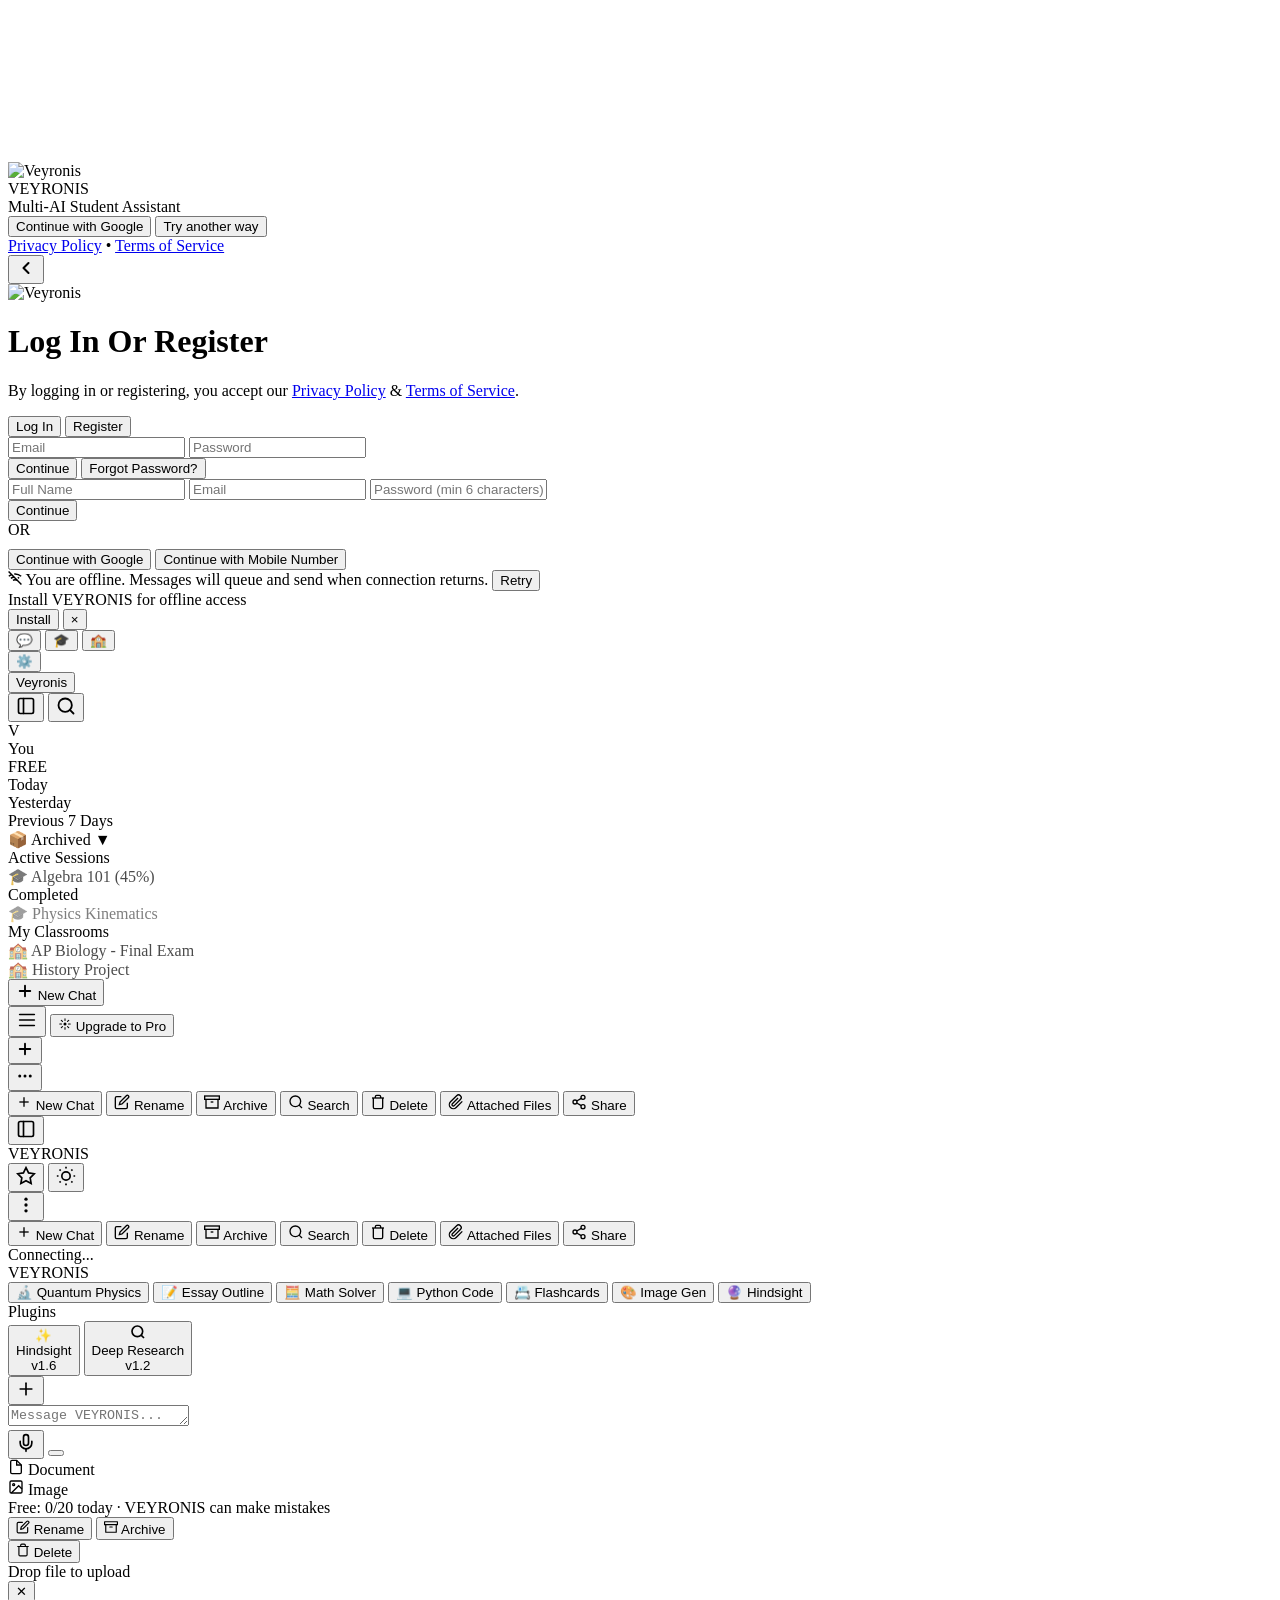
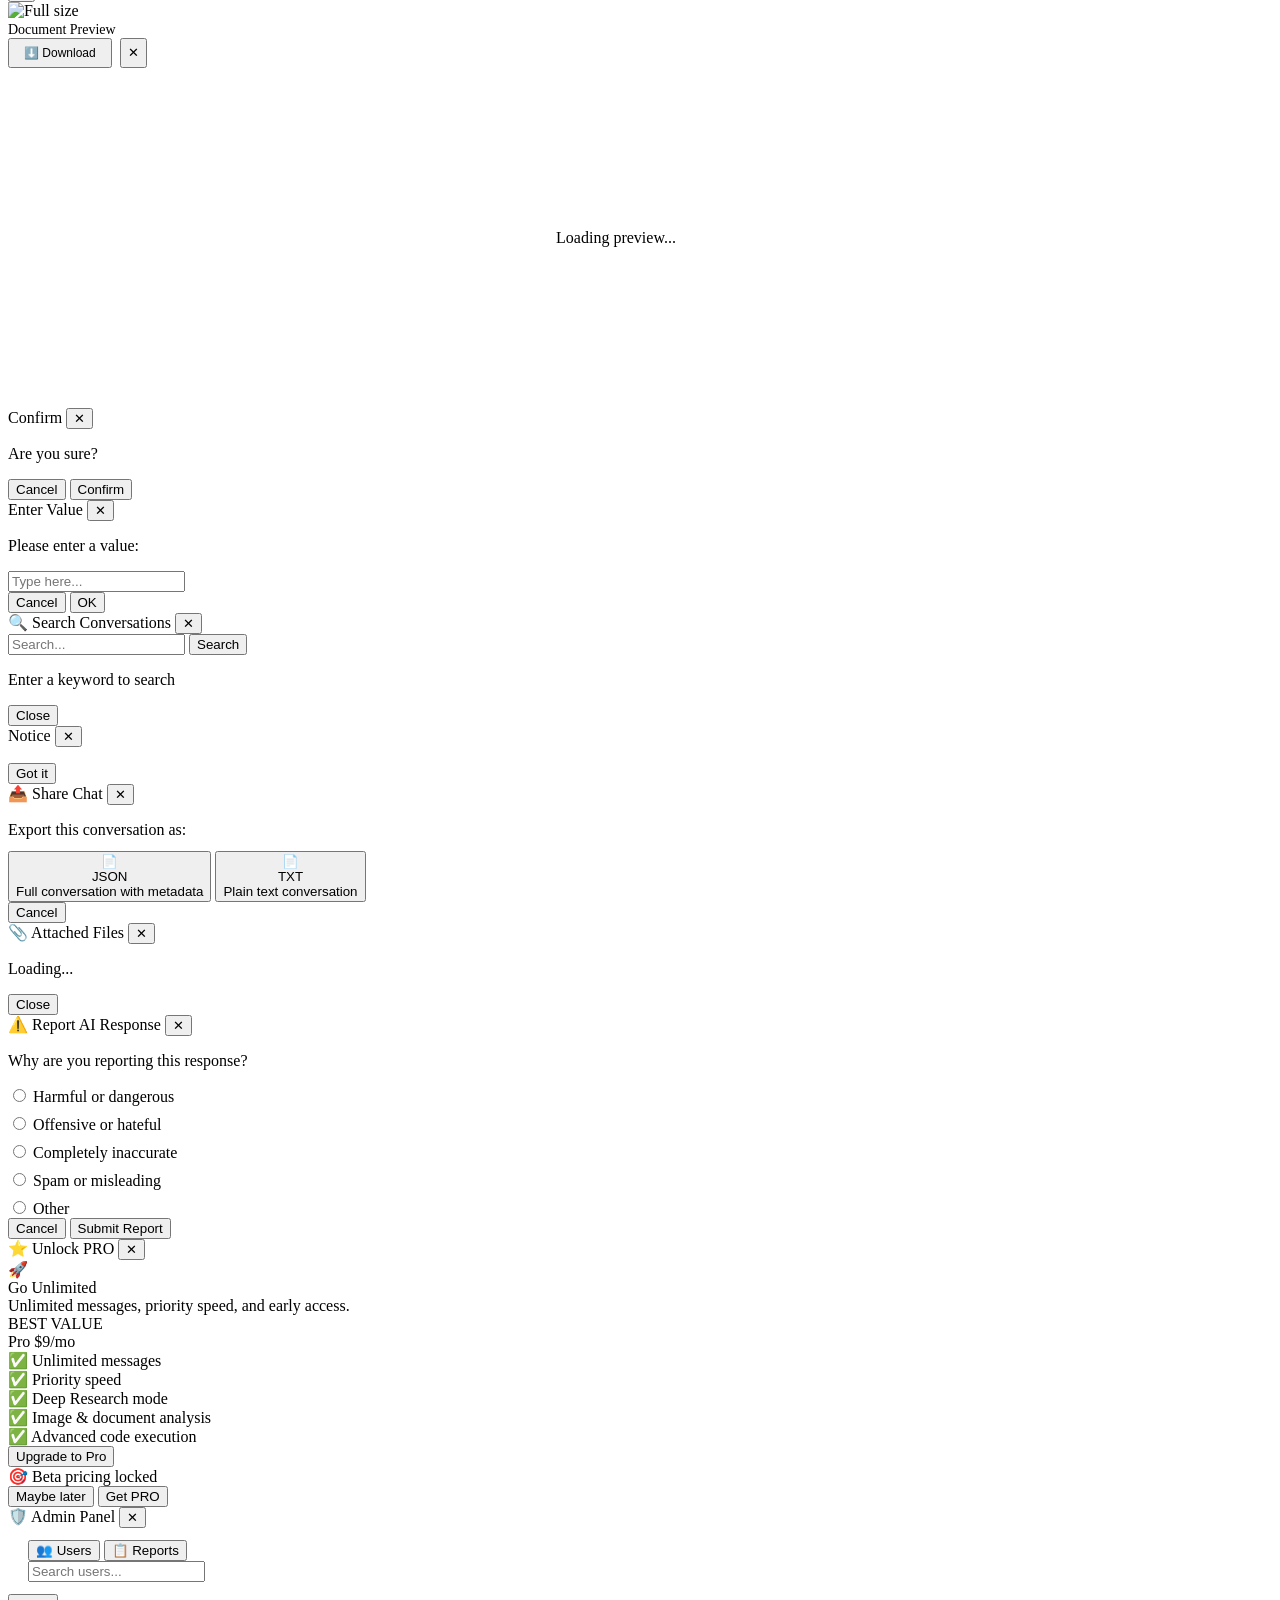
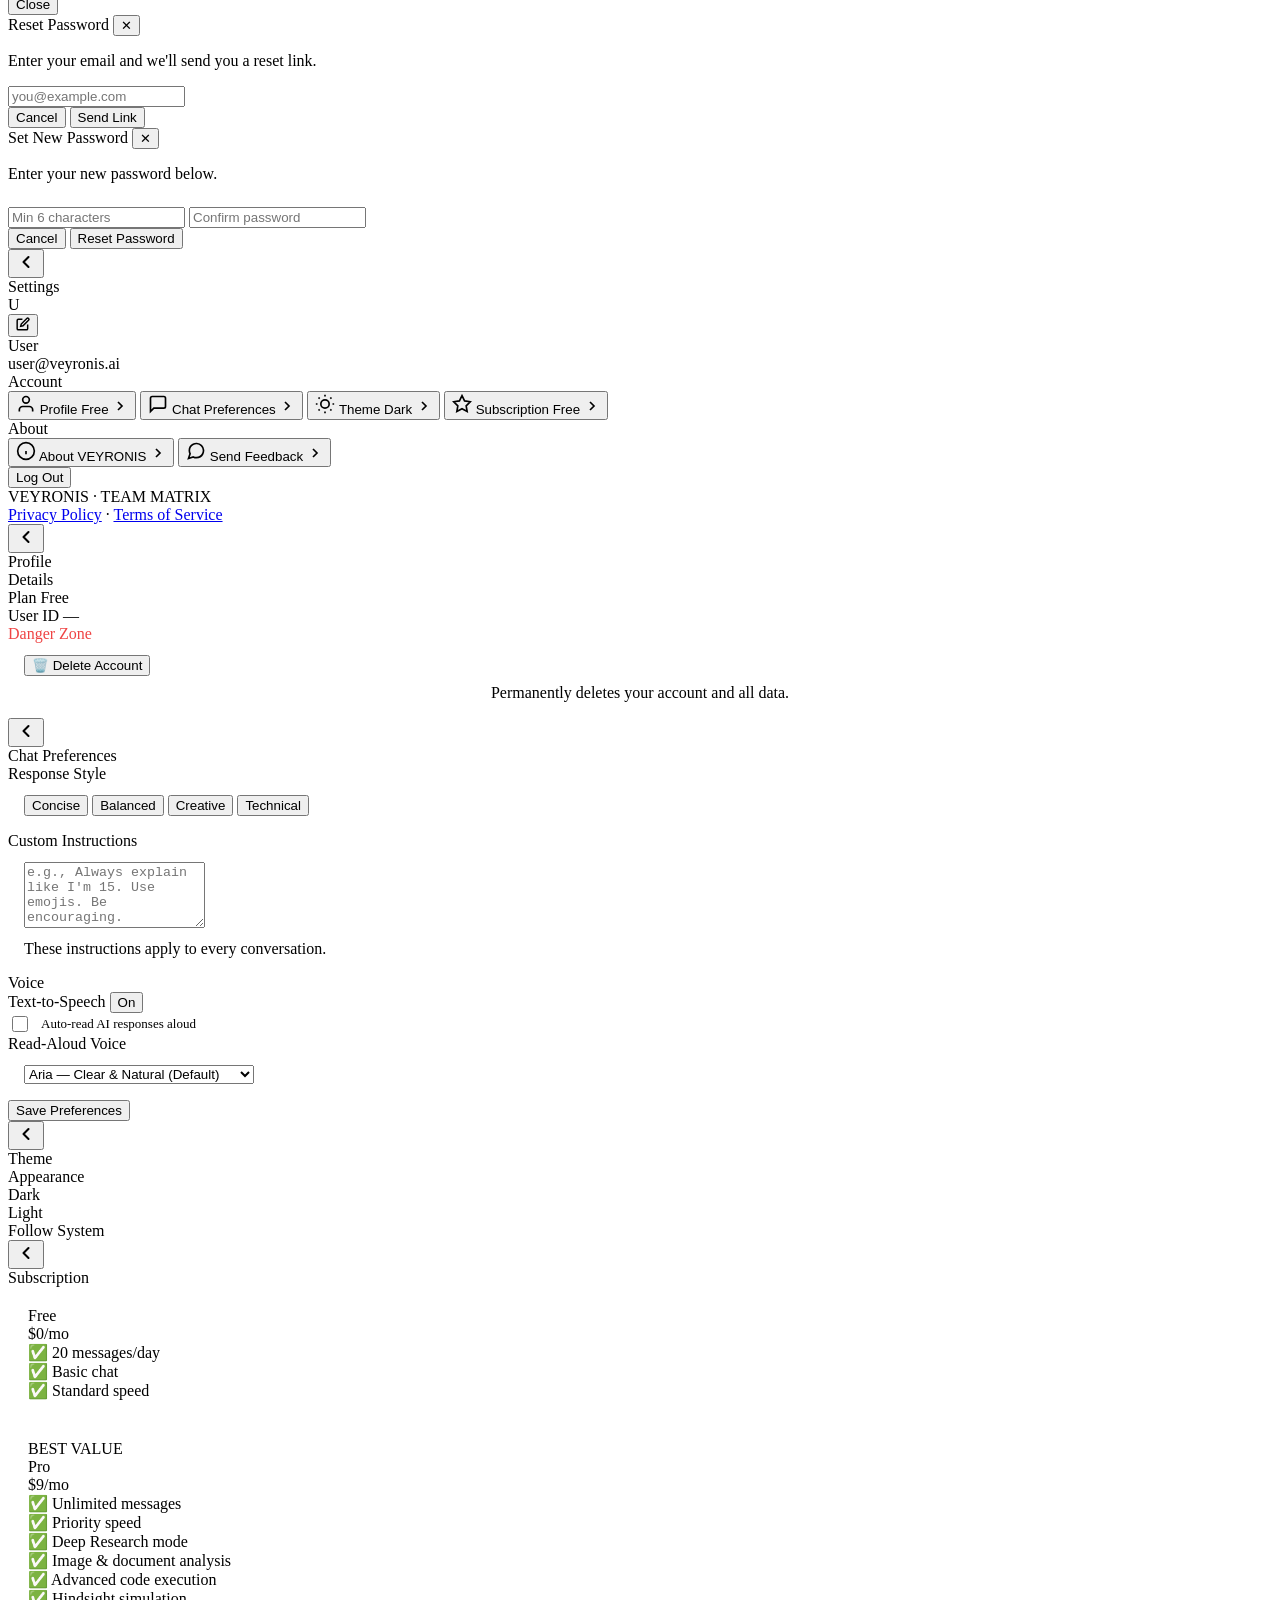
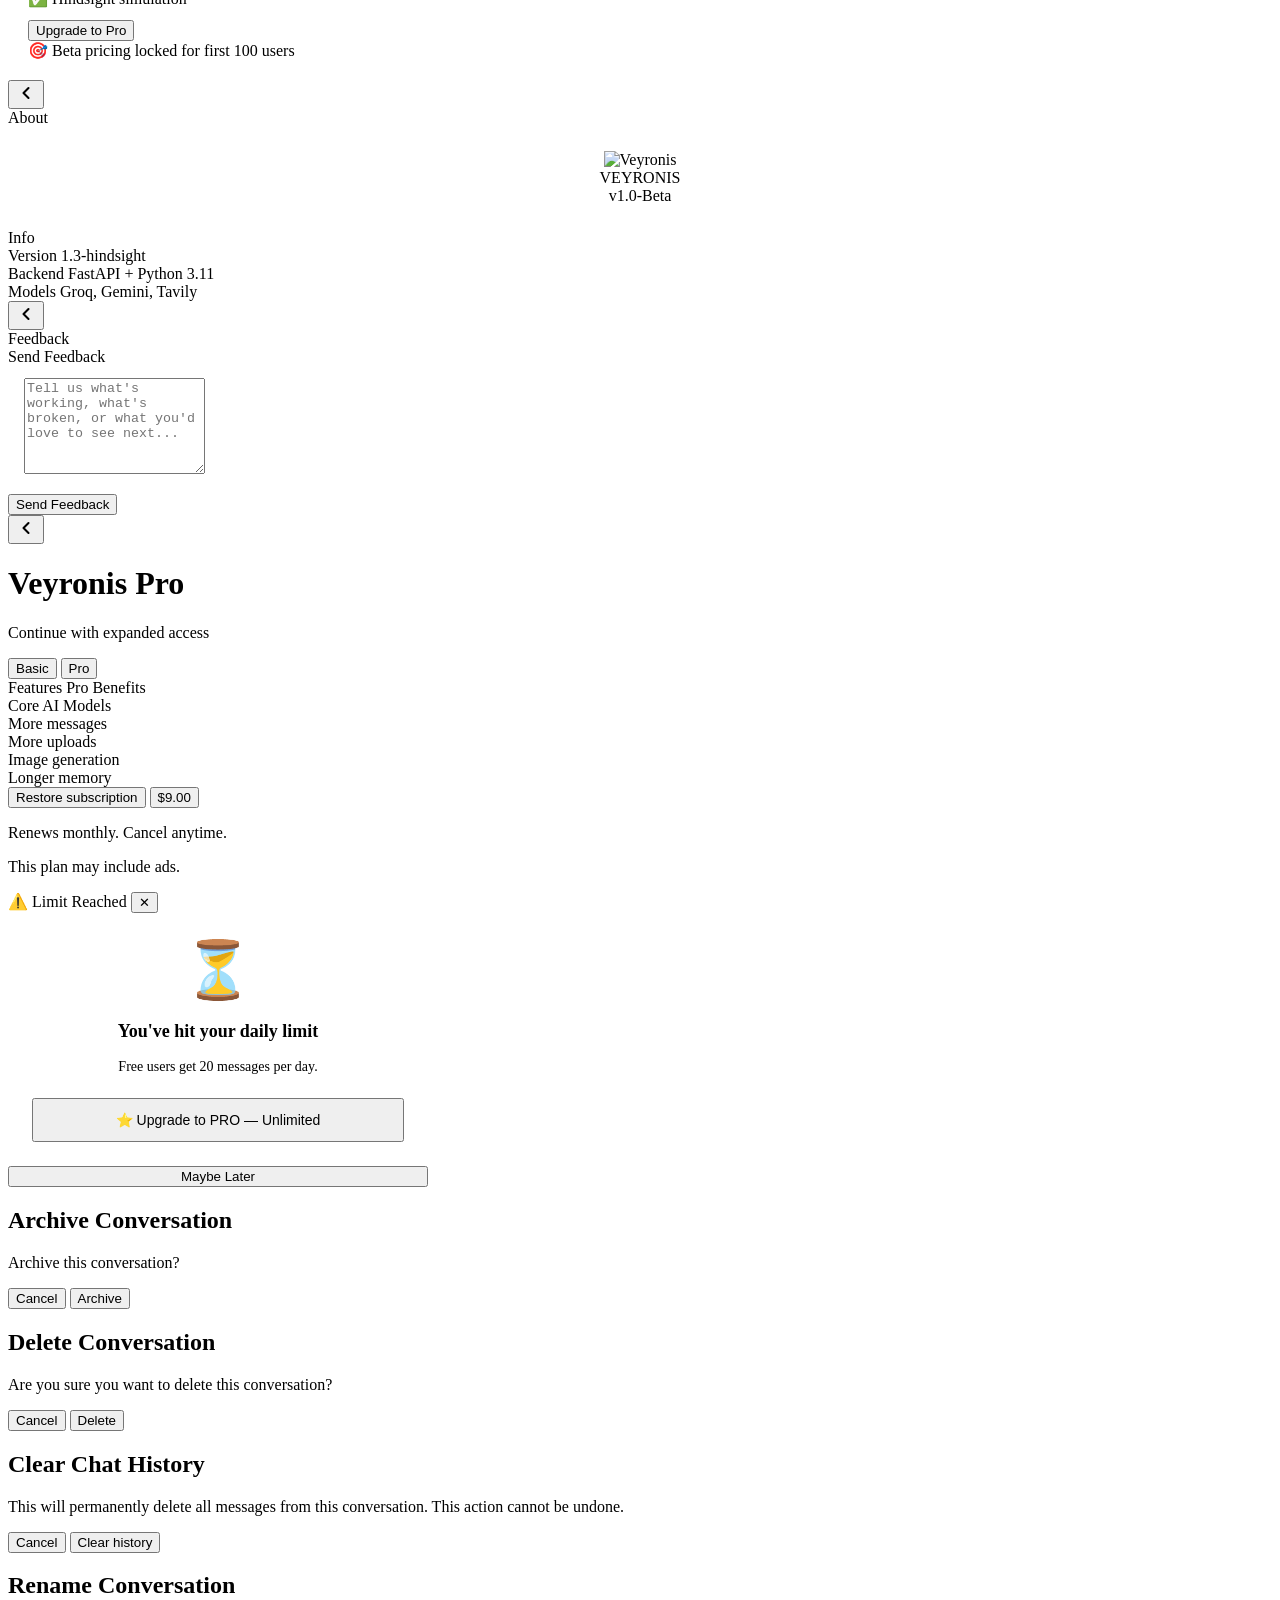
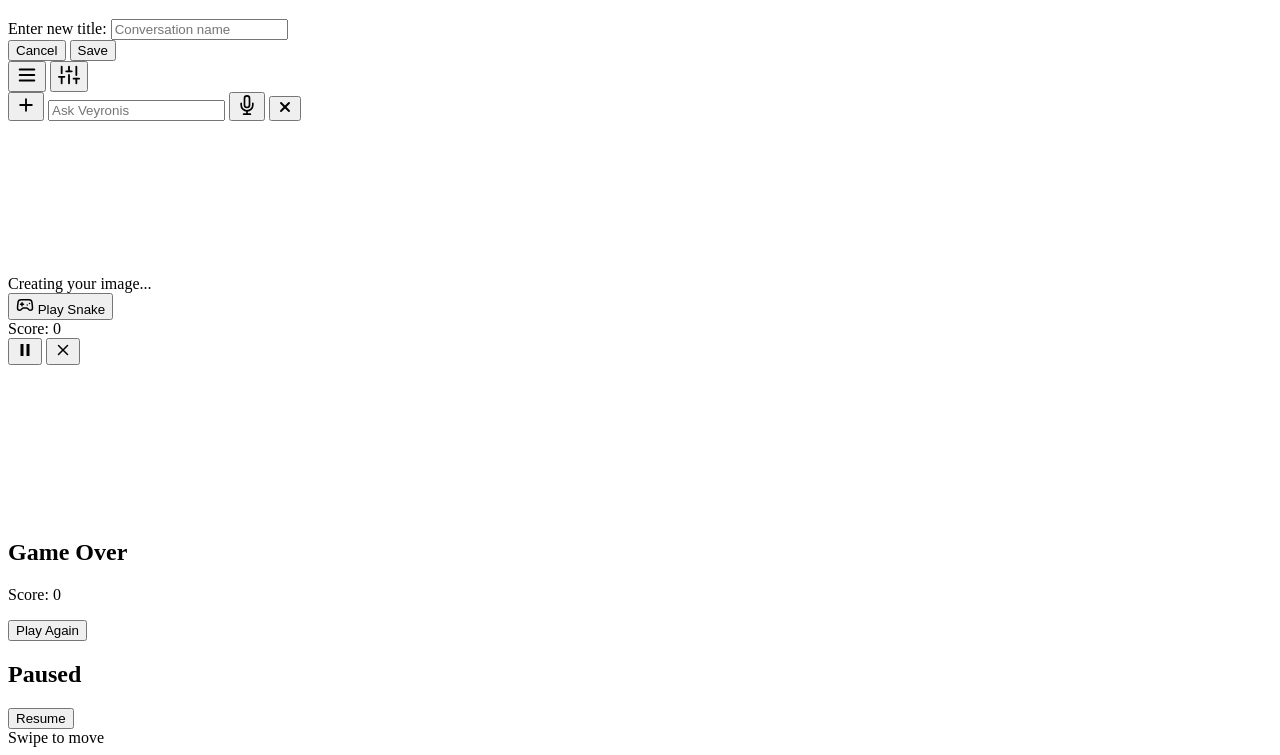
==== commit 5bcbc141: "feat: complete backend engines (providers, task-routing, warmup)" ====
--- a/frontend/index.html
+++ b/frontend/index.html
@@ -9,7 +9,8 @@
     <title>VEYRONIS</title>
     <link rel="icon" href="data:image/svg+xml,%3Csvg xmlns='http://www.w3.org/2000/svg' viewBox='0 0 100 100'%3E%3Crect width='100' height='100' rx='20' fill='%238b5cf6'/%3E%3Ctext x='50' y='68' font-size='50' text-anchor='middle' fill='white' font-weight='bold'%3EV%3C/text%3E%3C/svg%3E">
     <link rel="manifest" href="/static/manifest.json">
-    <link rel="stylesheet" href="/static/style.css?v=6.9">
+    <link rel="stylesheet" href="/static/src/tokens.css?v=1.0">
+    <link rel="stylesheet" href="/static/style.css?v=7.2">
     <link rel="preload" as="image" href="/static/icons/call.png">
 <link rel="preload" as="image" href="/static/icons/send.png">
 <link rel="preload" as="image" href="/static/assets/stop-gen-icon.png">
@@ -160,6 +161,17 @@
     MAIN APP
     ============================================================ -->
     <div id="app" class="hidden">
+    <!-- ═══ NEW: ICON RAIL ═══ -->
+    <nav class="icon-rail" id="icon-rail">
+        <div class="rail-top">
+            <button class="rail-btn active" data-mode="chats" onclick="switchRailMode('chats')" title="Chats">💬</button>
+            <button class="rail-btn" data-mode="tutor" onclick="switchRailMode('tutor')" title="Tutor Mode">🎓</button>
+            <button class="rail-btn" data-mode="rooms" onclick="switchRailMode('rooms')" title="Rooms">🏫</button>
+        </div>
+        <div class="rail-bottom">
+            <button class="rail-btn" onclick="openSettingsPanel()" title="Settings">⚙️</button>
+        </div>
+    </nav>
         <div id="sidebar-backdrop" onclick="closeSidebar()"></div>
 
     <!-- SIDEBAR -->
@@ -197,6 +209,9 @@
     <div class="sidebar-divider"></div>
 
     <div class="sidebar-scroll">
+    
+    <!-- ═══ CHATS VIEW (Default) ═══ -->
+    <div id="sidebar-chats-view">
         <div class="sidebar-section">Today</div>
         <div id="conv-list-today" class="conv-list"></div>
         <div class="sidebar-section">Yesterday</div>
@@ -210,6 +225,23 @@
         <div id="archived-list" class="conv-list" style="display: none;"></div>
     </div>
 
+    <!-- ═══ TUTOR VIEW (Hidden by default) ═══ -->
+    <div id="sidebar-tutor-view" class="hidden">
+        <div class="sidebar-section">Active Sessions</div>
+        <div class="conv-item" style="opacity: 0.7;">🎓 Algebra 101 (45%)</div>
+        <div class="sidebar-section">Completed</div>
+        <div class="conv-item" style="opacity: 0.5;">🎓 Physics Kinematics</div>
+    </div>
+
+    <!-- ═══ ROOMS VIEW (Hidden by default) ═══ -->
+    <div id="sidebar-rooms-view" class="hidden">
+        <div class="sidebar-section">My Classrooms</div>
+        <div class="conv-item" style="opacity: 0.7;">🏫 AP Biology - Final Exam</div>
+        <div class="conv-item" style="opacity: 0.7;">🏫 History Project</div>
+    </div>
+
+</div>
+
     <!-- NEW CHAT PILL AT BOTTOM -->
     <div class="sidebar-bottom-pill-wrap">
         <button class="sidebar-new-chat-pill" onclick="newChat()">
@@ -217,7 +249,7 @@
                 <line x1="12" y1="5" x2="12" y2="19"/>
                 <line x1="5" y1="12" x2="19" y2="12"/>
             </svg>
-            <span>New Chat</span>
+             <span id="sidebar-action-btn-text">New Chat</span>
         </button>
     </div>
 </aside>
@@ -1508,7 +1540,7 @@
         </div>
     </div>
     <script src="/static/image-gen.js?v=1.0"></script>
-    <script src="/static/app.js?v=6.9"></script>
+    <script src="/static/app.js?v=7.0"></script>
     <script src="/static/voice-mode.js?v=5.2"></script>
     <script src="/static/voice-orb.js?v=5.2"></script>
 </body>
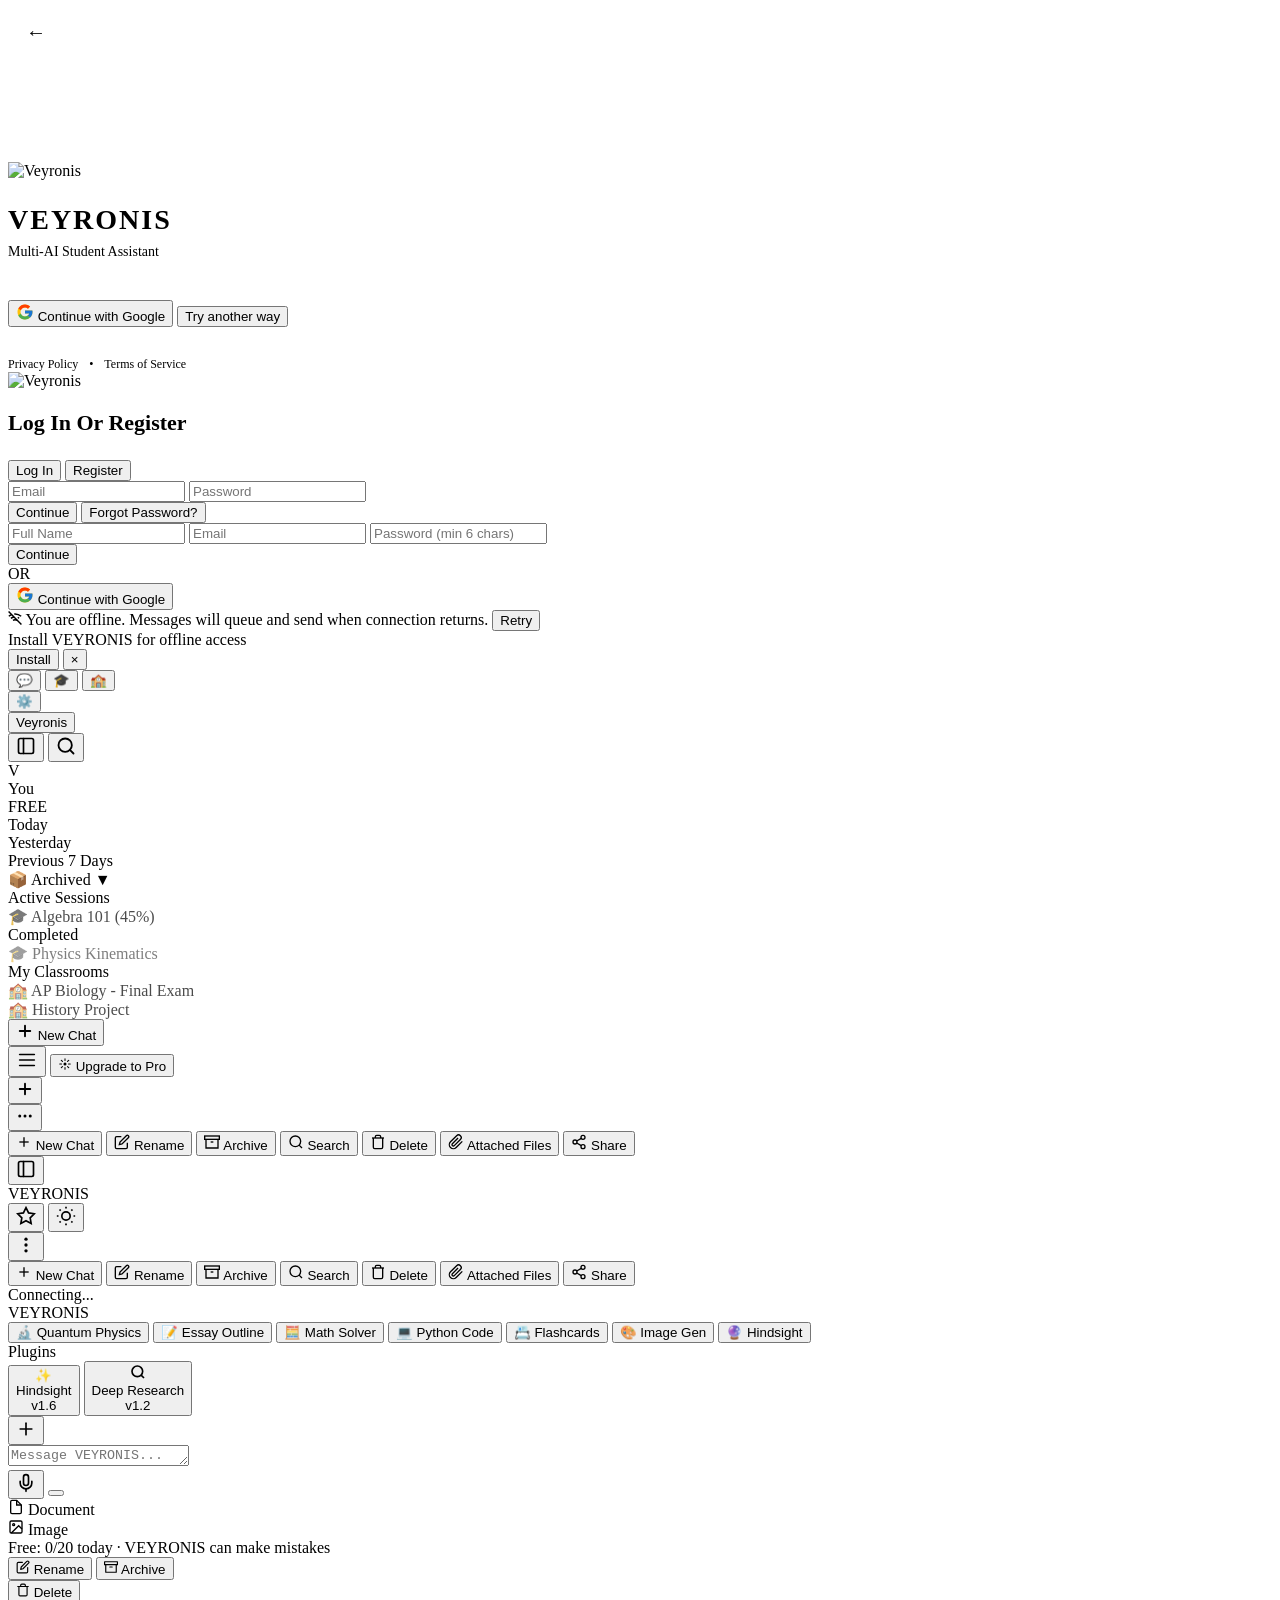
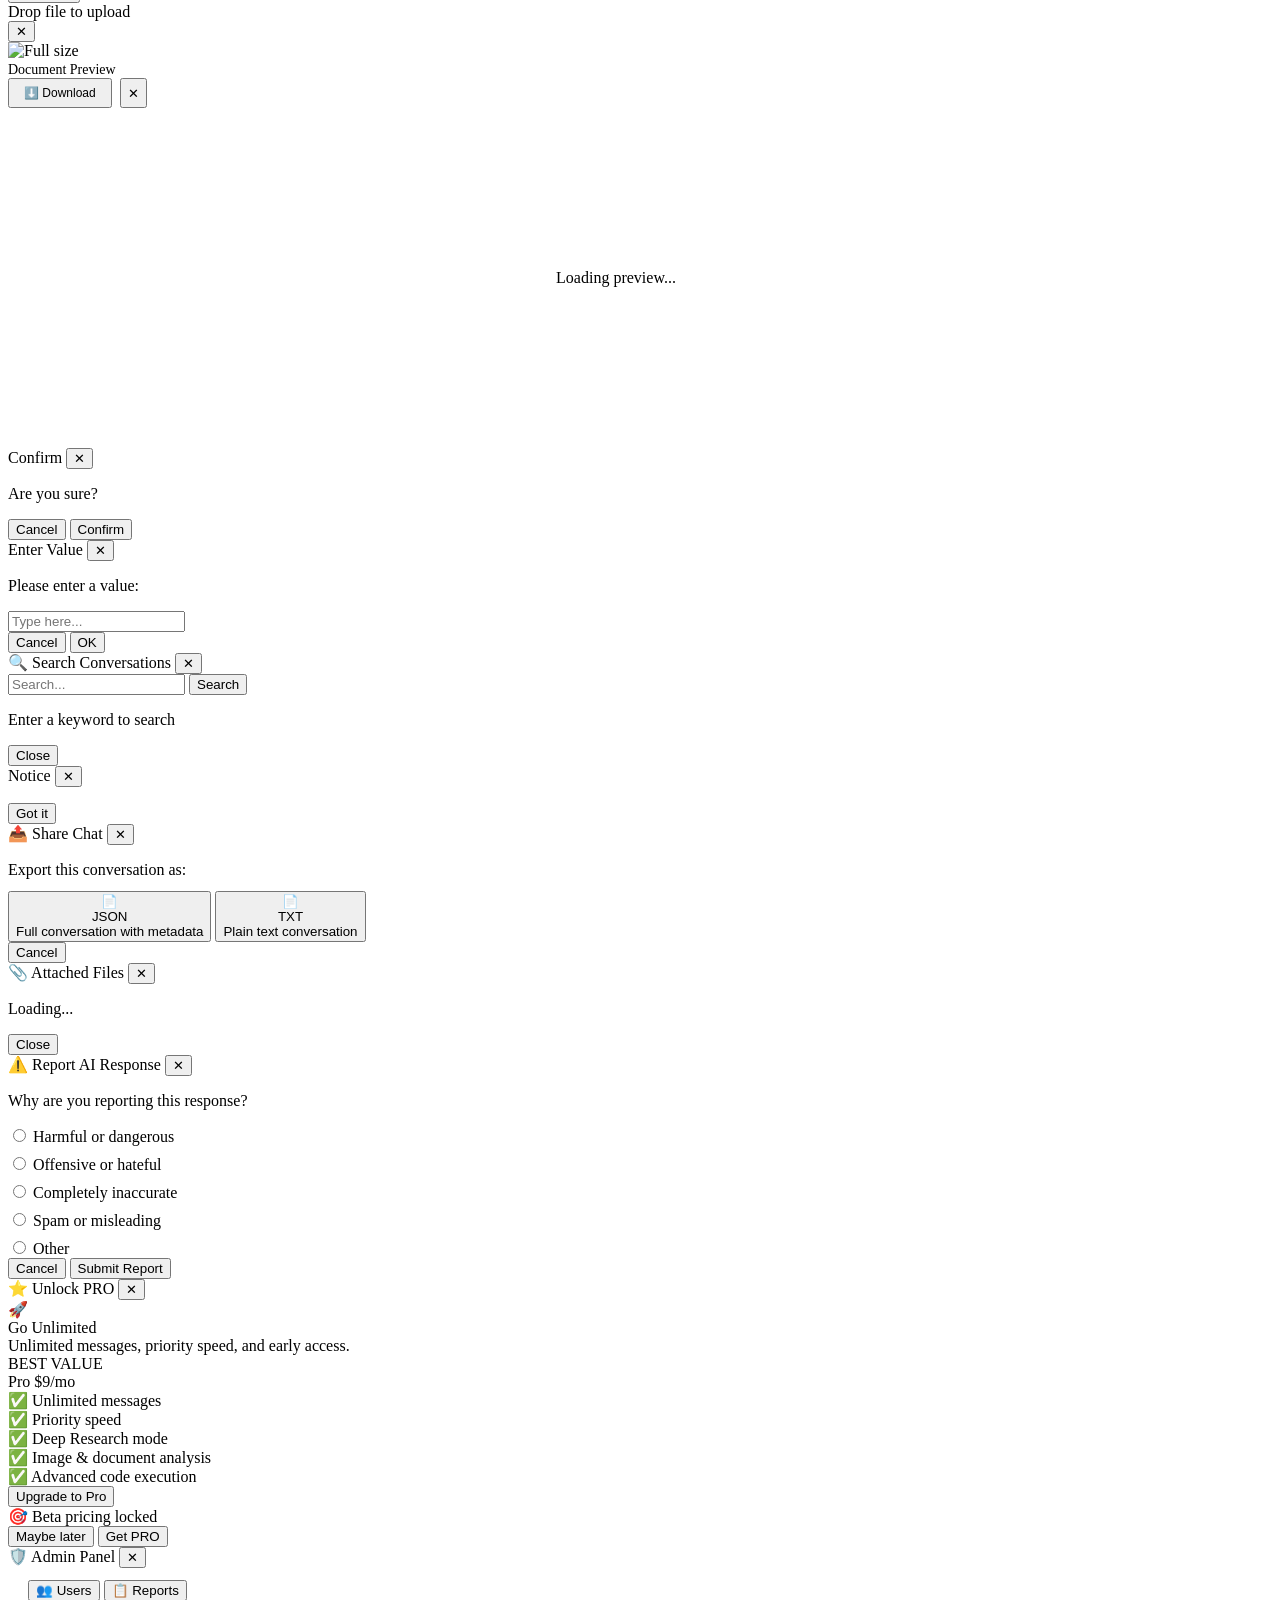
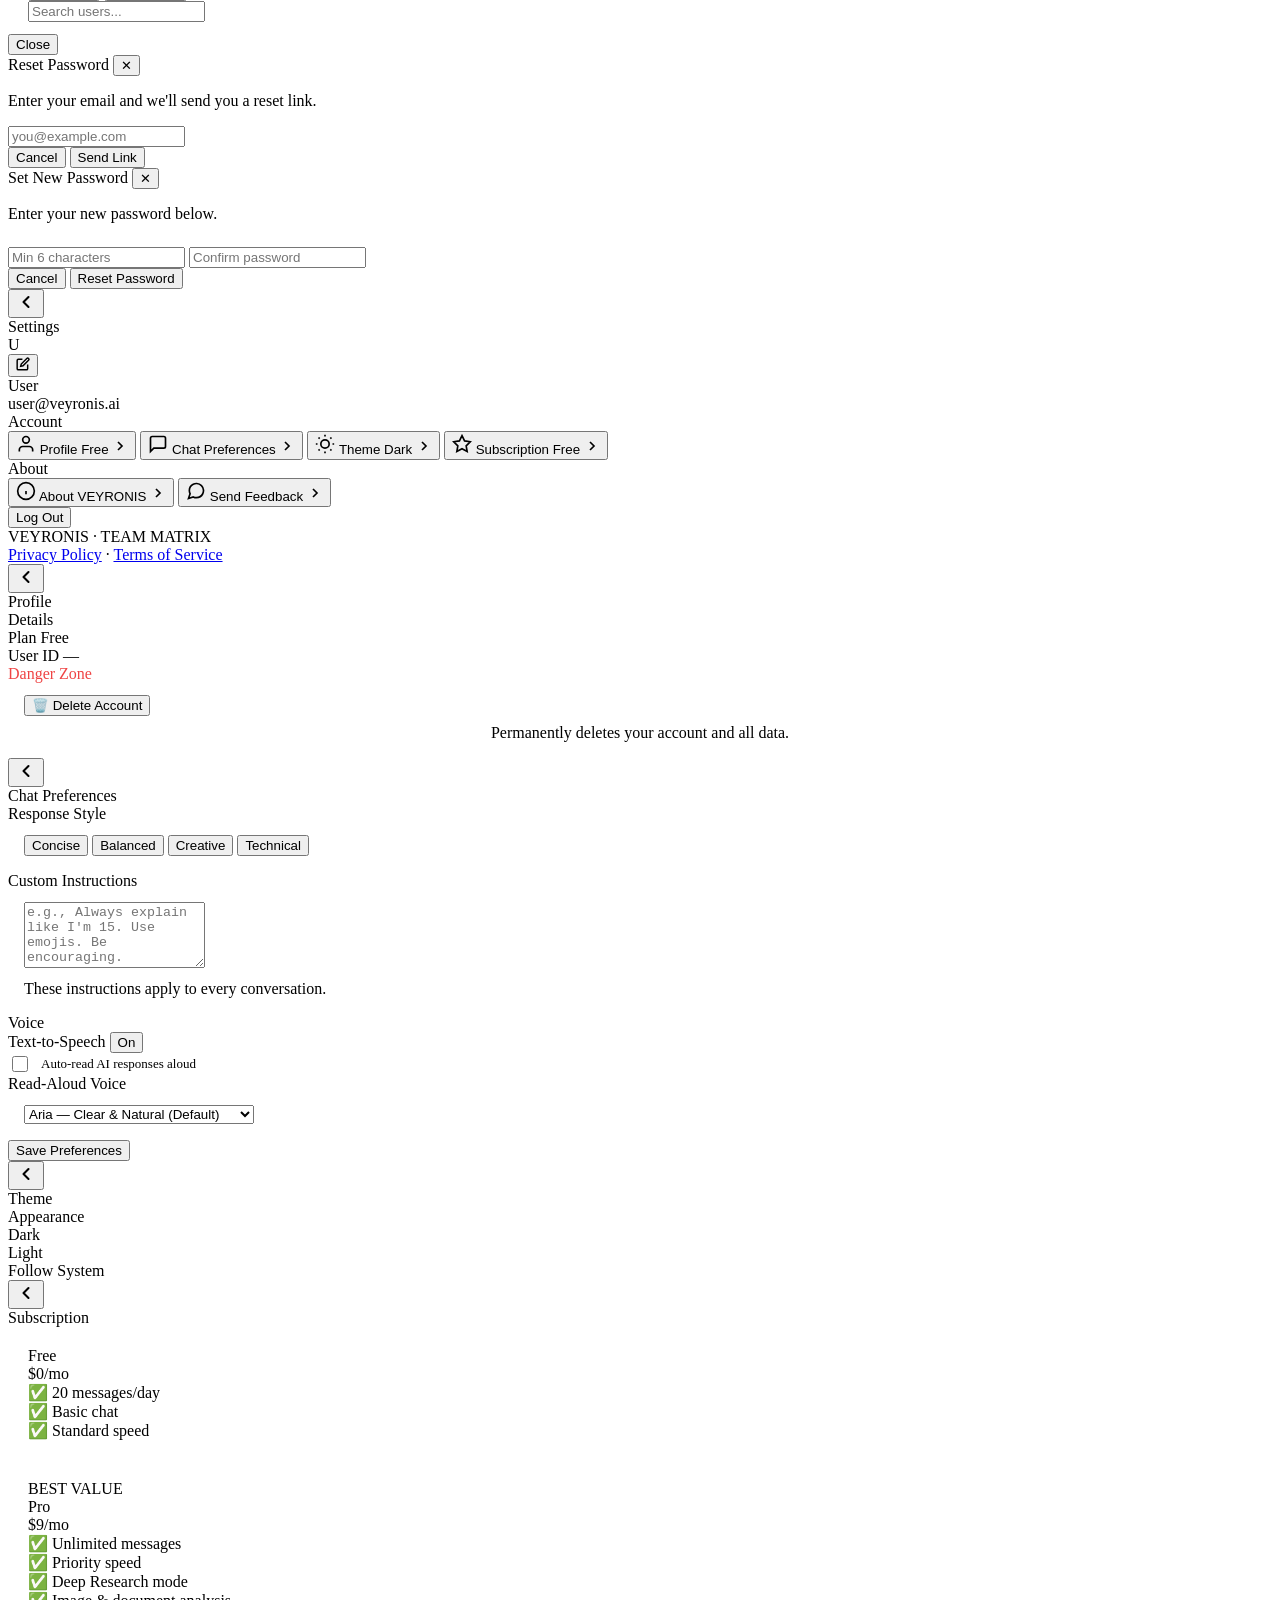
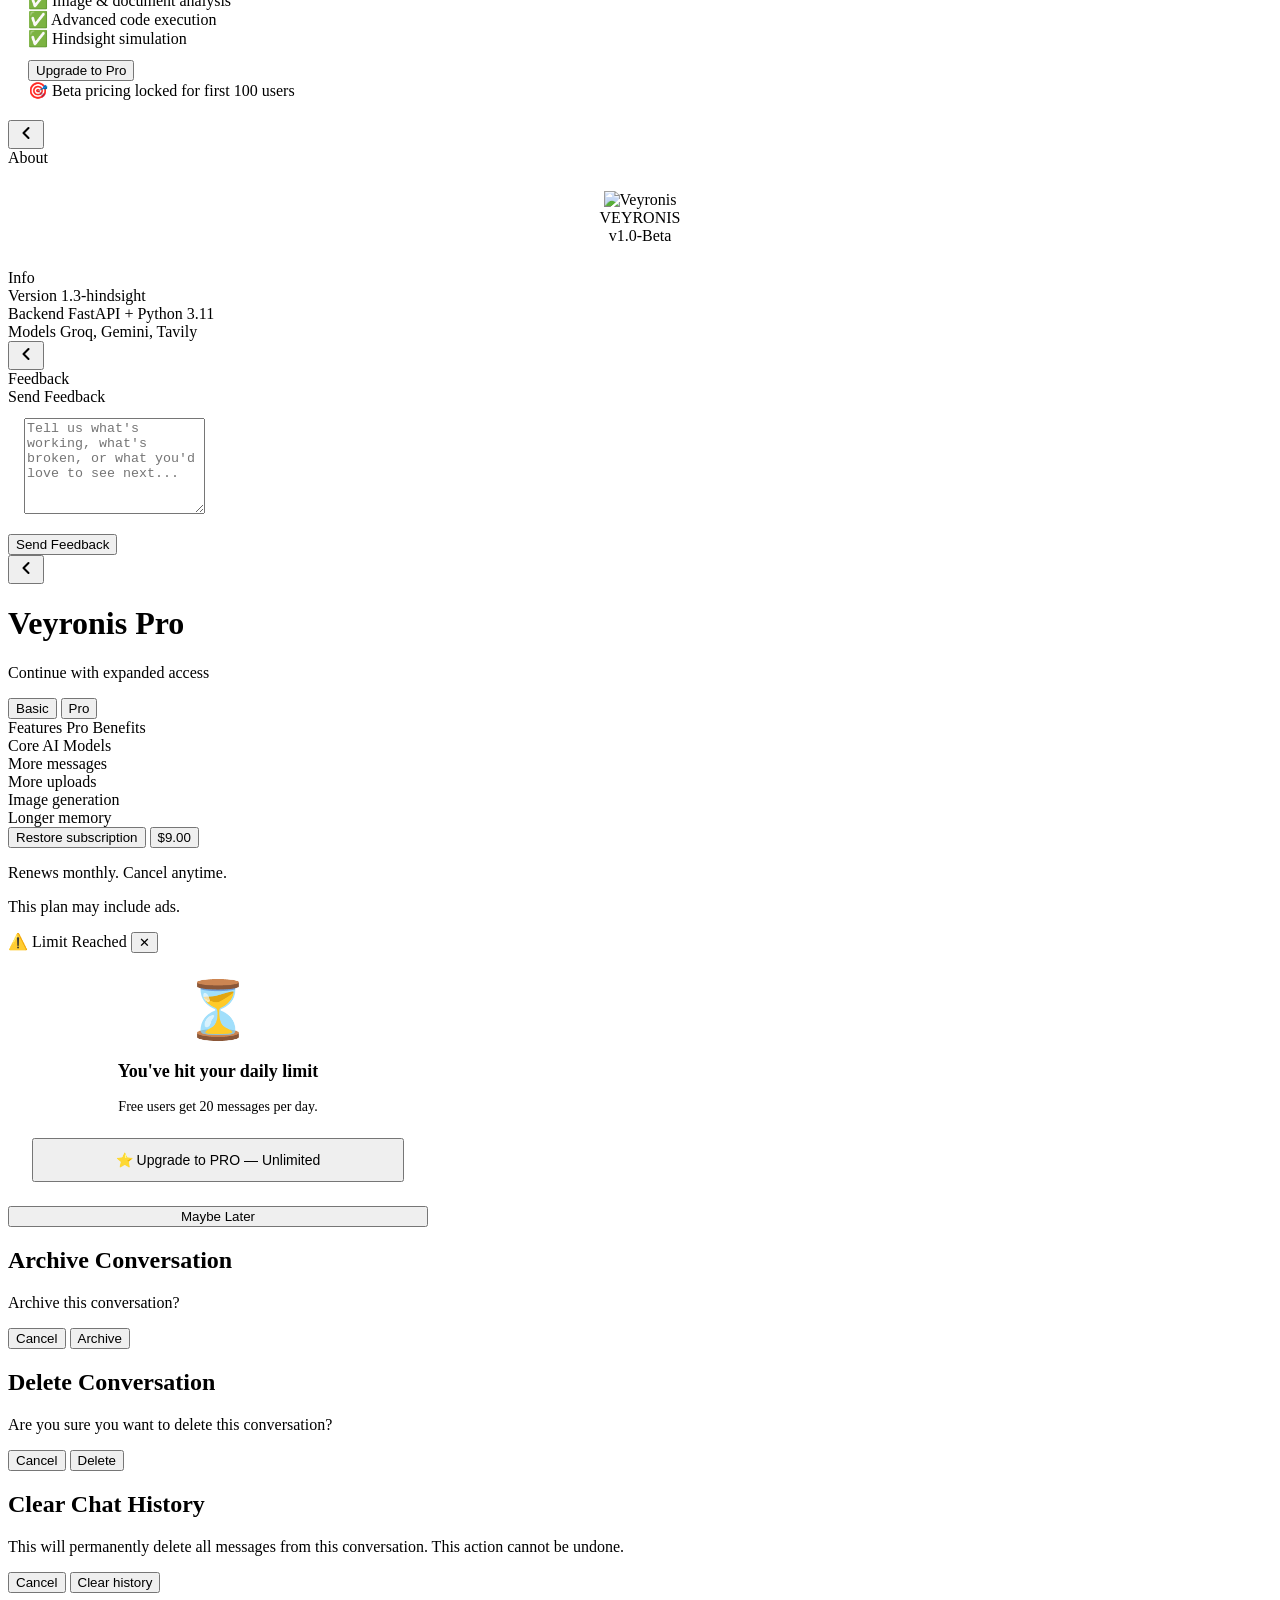
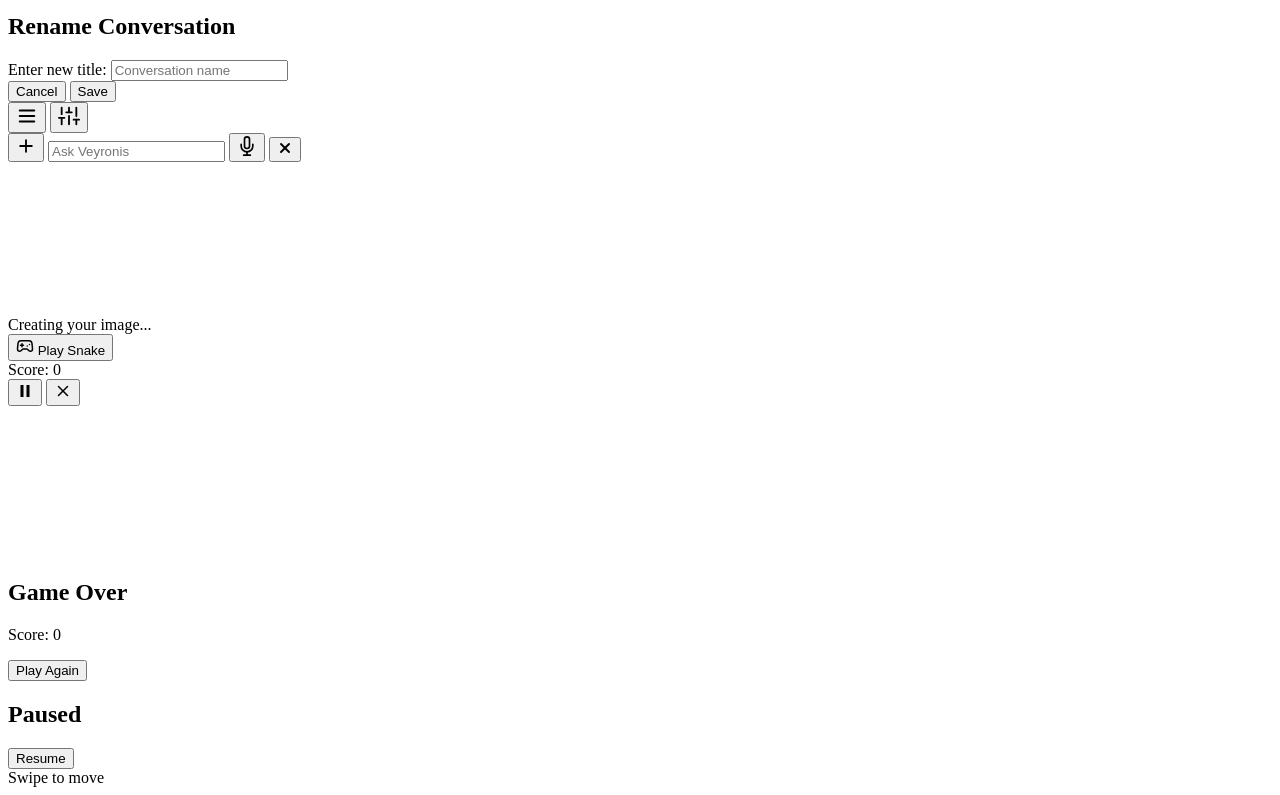
==== commit ddf5cab5: "Add per-model daily quota gate + cost logging to /chat and /chat/stream" ====
--- a/frontend/index.html
+++ b/frontend/index.html
@@ -11,6 +11,7 @@
     <link rel="manifest" href="/static/manifest.json">
     <link rel="stylesheet" href="/static/src/tokens.css?v=1.0">
     <link rel="stylesheet" href="/static/style.css?v=7.2">
+    <link rel="stylesheet" href="/static/auth.css?v=1.0">
     <link rel="preload" as="image" href="/static/icons/call.png">
 <link rel="preload" as="image" href="/static/icons/send.png">
 <link rel="preload" as="image" href="/static/assets/stop-gen-icon.png">
@@ -42,54 +43,41 @@
     <!-- ============================================================
      AUTH SCREEN — Full-screen native dark
      ============================================================ -->
-<div id="auth-screen" class="auth-screen">
-
-    <!-- ─── SCREEN 1: LANDING ─── -->
-    <div id="auth-landing" class="auth-view auth-view-active">
-        <div class="auth-landing-header"></div>
-
-        <div class="auth-landing-center">
-            <img src="/static/icons/icon-512.png" class="auth-logo-large" alt="Veyronis">
-            <div class="auth-brand-large">VEYRONIS</div>
-            <div class="auth-tagline-large">Multi-AI Student Assistant</div>
-        </div>
-
-        <div class="auth-landing-bottom">
-            <button class="auth-btn auth-btn-outline" onclick="handleGoogleLogin()">
+    <!-- BULLETPROOF AUTH SCREEN -->
+    <div id="auth-screen">
+        <!-- LANDING VIEW -->
+        <div id="auth-landing" class="auth-view auth-view-active">
+            <img src="/static/icons/icon-512.png" style="width: 64px; height: 64px; margin-bottom: 24px;" alt="Veyronis">
+            <h1 style="color: var(--text); font-size: 28px; font-weight: 700; letter-spacing: 2px; margin: 0 0 8px 0;">VEYRONIS</h1>
+            <p style="color: var(--text-secondary); font-size: 14px; margin: 0 0 40px 0;">Multi-AI Student Assistant</p>
+            
+            <button class="auth-btn auth-btn-primary" onclick="handleGoogleLogin()">
+                <svg xmlns="http://www.w3.org/2000/svg" viewBox="0 0 48 48" width="18px" height="18px">
+                    <path fill="#FFC107" d="M43.611,20.083H42V20H24v8h11.303c-1.649,4.657-6.08,8-11.303,8c-6.627,0-12-5.373-12-12c0-6.627,5.373-12,12-12c3.059,0,5.842,1.154,7.961,3.039l5.657-5.657C34.046,6.053,29.268,4,24,4C12.955,4,4,12.955,4,24c0,11.045,8.955,20,20,20c11.045,0,20-8.955,20-20C44,22.659,43.862,21.35,43.611,20.083z"/>
+                    <path fill="#FF3D00" d="M6.306,14.691l6.571,4.819C14.655,15.108,18.961,12,24,12c3.059,0,5.842,1.154,7.961,3.039l5.657-5.657C34.046,6.053,29.268,4,24,4C16.318,4,9.656,8.337,6.306,14.691z"/>
+                    <path fill="#4CAF50" d="M24,44c5.166,0,9.86-1.977,13.409-5.192l-6.19-5.238C29.211,35.091,26.715,36,24,36c-5.202,0-9.619-3.317-11.283-7.946l-6.522,5.025C9.505,39.556,16.227,44,24,44z"/>
+                    <path fill="#1976D2" d="M43.611,20.083H42V20H24v8h11.303c-0.792,2.237-2.231,4.166-4.087,5.571c0.001-0.001,0.002-0.001,0.003-0.002l6.19,5.238C36.971,39.205,44,34,44,24C44,22.659,43.862,21.35,43.611,20.083z"/>
+                </svg>
                 Continue with Google
             </button>
+            
             <button class="auth-btn auth-btn-outline" onclick="showAuthCredentials()">
                 Try another way
             </button>
-        </div>
-
-        <div class="auth-legal-footer">
-            <a href="/privacy">Privacy Policy</a>
-            <span>•</span>
-            <a href="/terms">Terms of Service</a>
-        </div>
-    </div>
-
-    <!-- ─── SCREEN 2: CREDENTIALS ─── -->
-    <div id="auth-credentials" class="auth-view">
-        <div class="auth-creds-header">
-            <button class="auth-back-btn" onclick="showAuthLanding()" aria-label="Back">
-    <svg width="20" height="20" viewBox="0 0 24 24" fill="none" stroke="currentColor" stroke-width="2.5" stroke-linecap="round" stroke-linejoin="round">
-        <polyline points="15 18 9 12 15 6"/>
-    </svg>
-</button>
-        </div>
-
-        <div class="auth-creds-scroll">
-            <img src="/static/icons/icon-192.png" class="auth-logo-small" alt="Veyronis">
-
-            <h1 class="auth-heading">Log In Or Register</h1>
-            <p class="auth-consent">
-                By logging in or registering, you accept our
-                <a href="/privacy">Privacy Policy</a> &amp;
-                <a href="/terms">Terms of Service</a>.
-            </p>
-
+            
+            <div style="margin-top: 30px; font-size: 12px; color: var(--text-muted);">
+                <a href="/privacy" style="color: var(--text-muted); text-decoration: none;">Privacy Policy</a> <span style="margin: 0 8px;">•</span> <a href="/terms" style="color: var(--text-muted); text-decoration: none;">Terms of Service</a>
+            </div>
+        </div>
+
+        <!-- CREDENTIALS VIEW -->
+        <div id="auth-credentials" class="auth-view">
+            <button onclick="showAuthLanding()" style="position: absolute; top: 20px; left: 20px; background: transparent; border: none; color: var(--text-muted); font-size: 20px; cursor: pointer;">←</button>
+            
+            <img src="/static/icons/icon-192.png" style="width: 48px; height: 48px; margin-bottom: 20px;" alt="Veyronis">
+            <h2 style="color: var(--text); font-size: 22px; font-weight: 600; margin: 0 0 24px 0;">Log In Or Register</h2>
+            
+            <!-- TABS -->
             <div class="auth-tabs-pill">
                 <button class="auth-tab active" data-tab="login" onclick="switchAuthTab('login')">Log In</button>
                 <button class="auth-tab" data-tab="register" onclick="switchAuthTab('register')">Register</button>
@@ -108,28 +96,30 @@
             <div id="auth-register" class="auth-form">
                 <input type="text" id="register-name" class="auth-input" placeholder="Full Name" autocomplete="name">
                 <input type="email" id="register-email" class="auth-input" placeholder="Email" autocomplete="email">
-                <input type="password" id="register-password" class="auth-input" placeholder="Password (min 6 characters)" autocomplete="new-password">
+                <input type="password" id="register-password" class="auth-input" placeholder="Password (min 6 chars)" autocomplete="new-password">
                 <div id="register-error" class="auth-error"></div>
                 <button class="auth-btn auth-btn-primary" onclick="handleRegister()">Continue</button>
             </div>
 
-            <!-- OR DIVIDER -->
+            <!-- DIVIDER -->
             <div class="auth-or-divider">
-                <span class="auth-or-line"></span>
+                <div class="auth-or-line"></div>
                 <span class="auth-or-text">OR</span>
-                <span class="auth-or-line"></span>
-            </div>
-
+                <div class="auth-or-line"></div>
+            </div>
+
+            <!-- GOOGLE BUTTON -->
             <button class="auth-btn auth-btn-outline" onclick="handleGoogleLogin()">
+                <svg xmlns="http://www.w3.org/2000/svg" viewBox="0 0 48 48" width="18px" height="18px">
+                    <path fill="#FFC107" d="M43.611,20.083H42V20H24v8h11.303c-1.649,4.657-6.08,8-11.303,8c-6.627,0-12-5.373-12-12c0-6.627,5.373-12,12-12c3.059,0,5.842,1.154,7.961,3.039l5.657-5.657C34.046,6.053,29.268,4,24,4C12.955,4,4,12.955,4,24c0,11.045,8.955,20,20,20c11.045,0,20-8.955,20-20C44,22.659,43.862,21.35,43.611,20.083z"/>
+                    <path fill="#FF3D00" d="M6.306,14.691l6.571,4.819C14.655,15.108,18.961,12,24,12c3.059,0,5.842,1.154,7.961,3.039l5.657-5.657C34.046,6.053,29.268,4,24,4C16.318,4,9.656,8.337,6.306,14.691z"/>
+                    <path fill="#4CAF50" d="M24,44c5.166,0,9.86-1.977,13.409-5.192l-6.19-5.238C29.211,35.091,26.715,36,24,36c-5.202,0-9.619-3.317-11.283-7.946l-6.522,5.025C9.505,39.556,16.227,44,24,44z"/>
+                    <path fill="#1976D2" d="M43.611,20.083H42V20H24v8h11.303c-0.792,2.237-2.231,4.166-4.087,5.571c0.001-0.001,0.002-0.001,0.003-0.002l6.19,5.238C36.971,39.205,44,34,44,24C44,22.659,43.862,21.35,43.611,20.083z"/>
+                </svg>
                 Continue with Google
             </button>
-            <button class="auth-btn auth-btn-outline" onclick="showMobileComingSoon()" style="margin-top:10px;">
-                Continue with Mobile Number
-            </button>
-        </div>
-    </div>
-
-</div>
+        </div>
+    </div>
 
     <!-- ============================================================
     OFFLINE BANNER
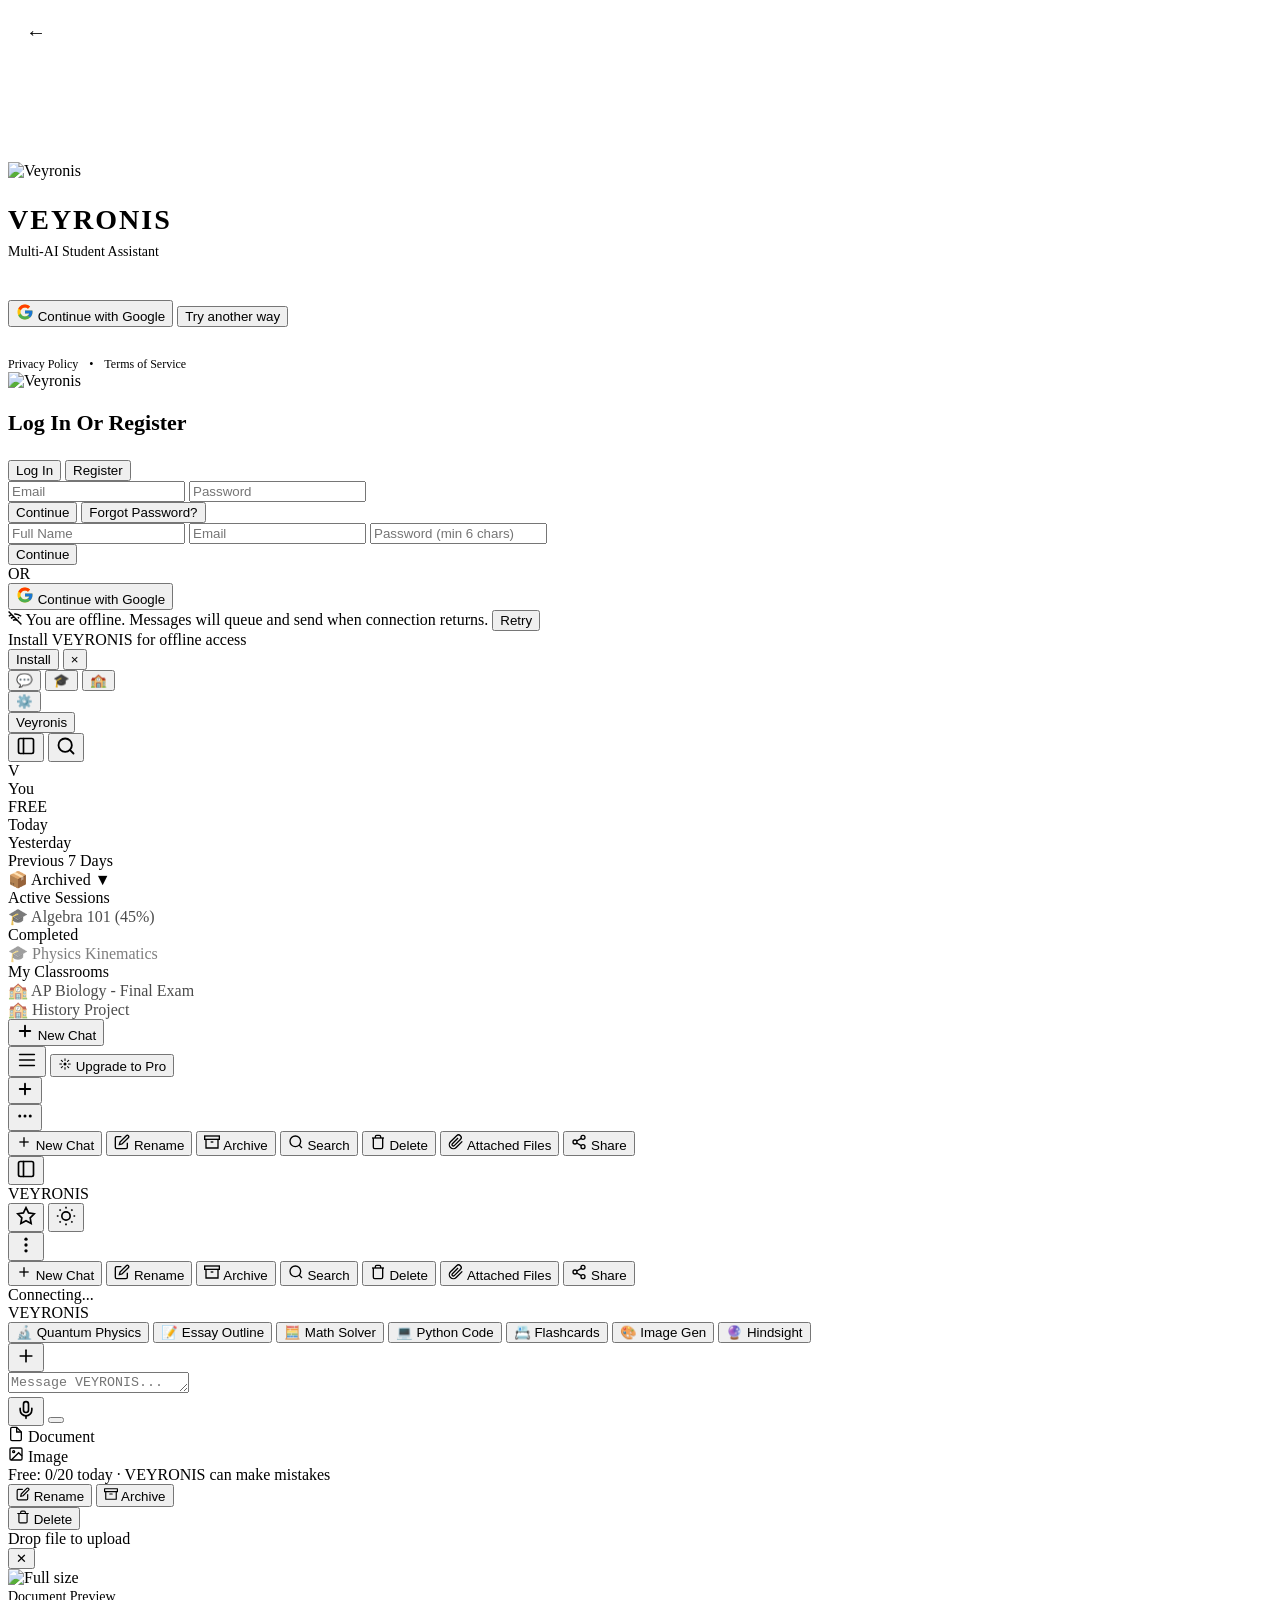
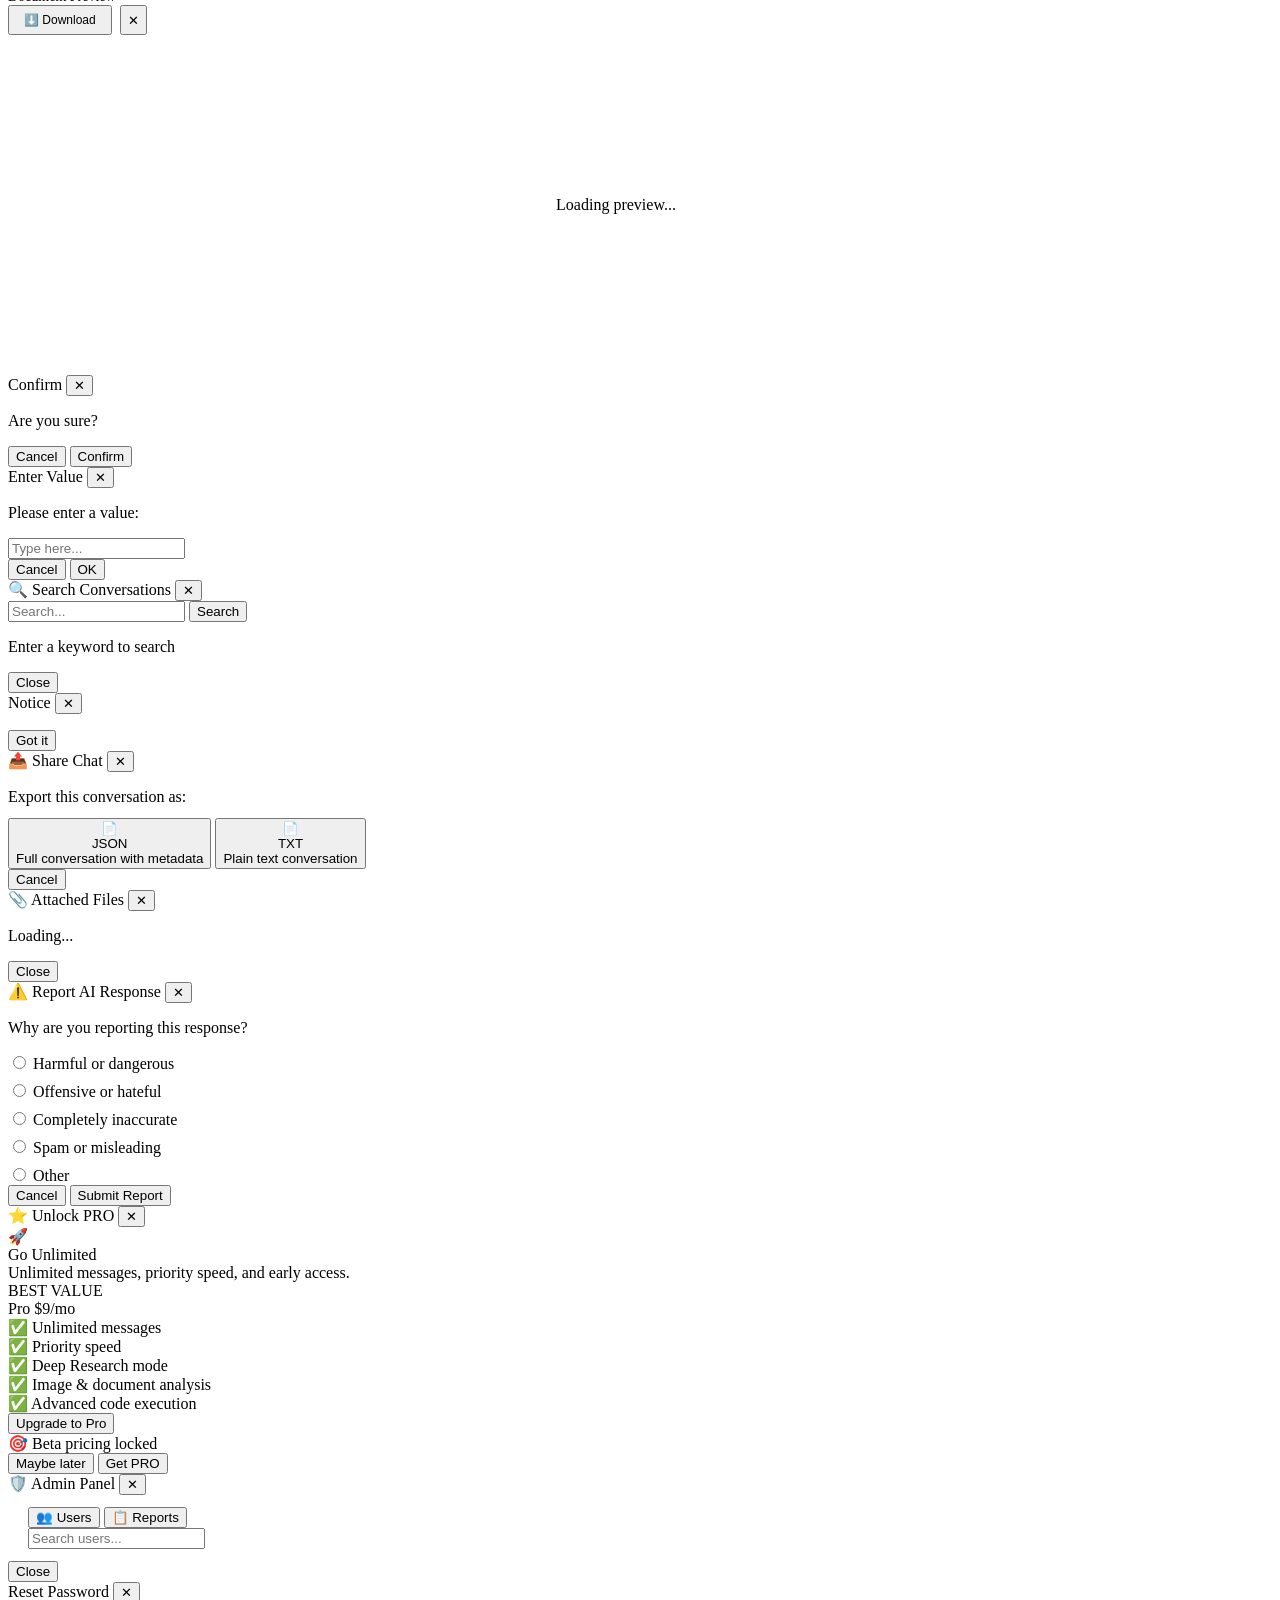
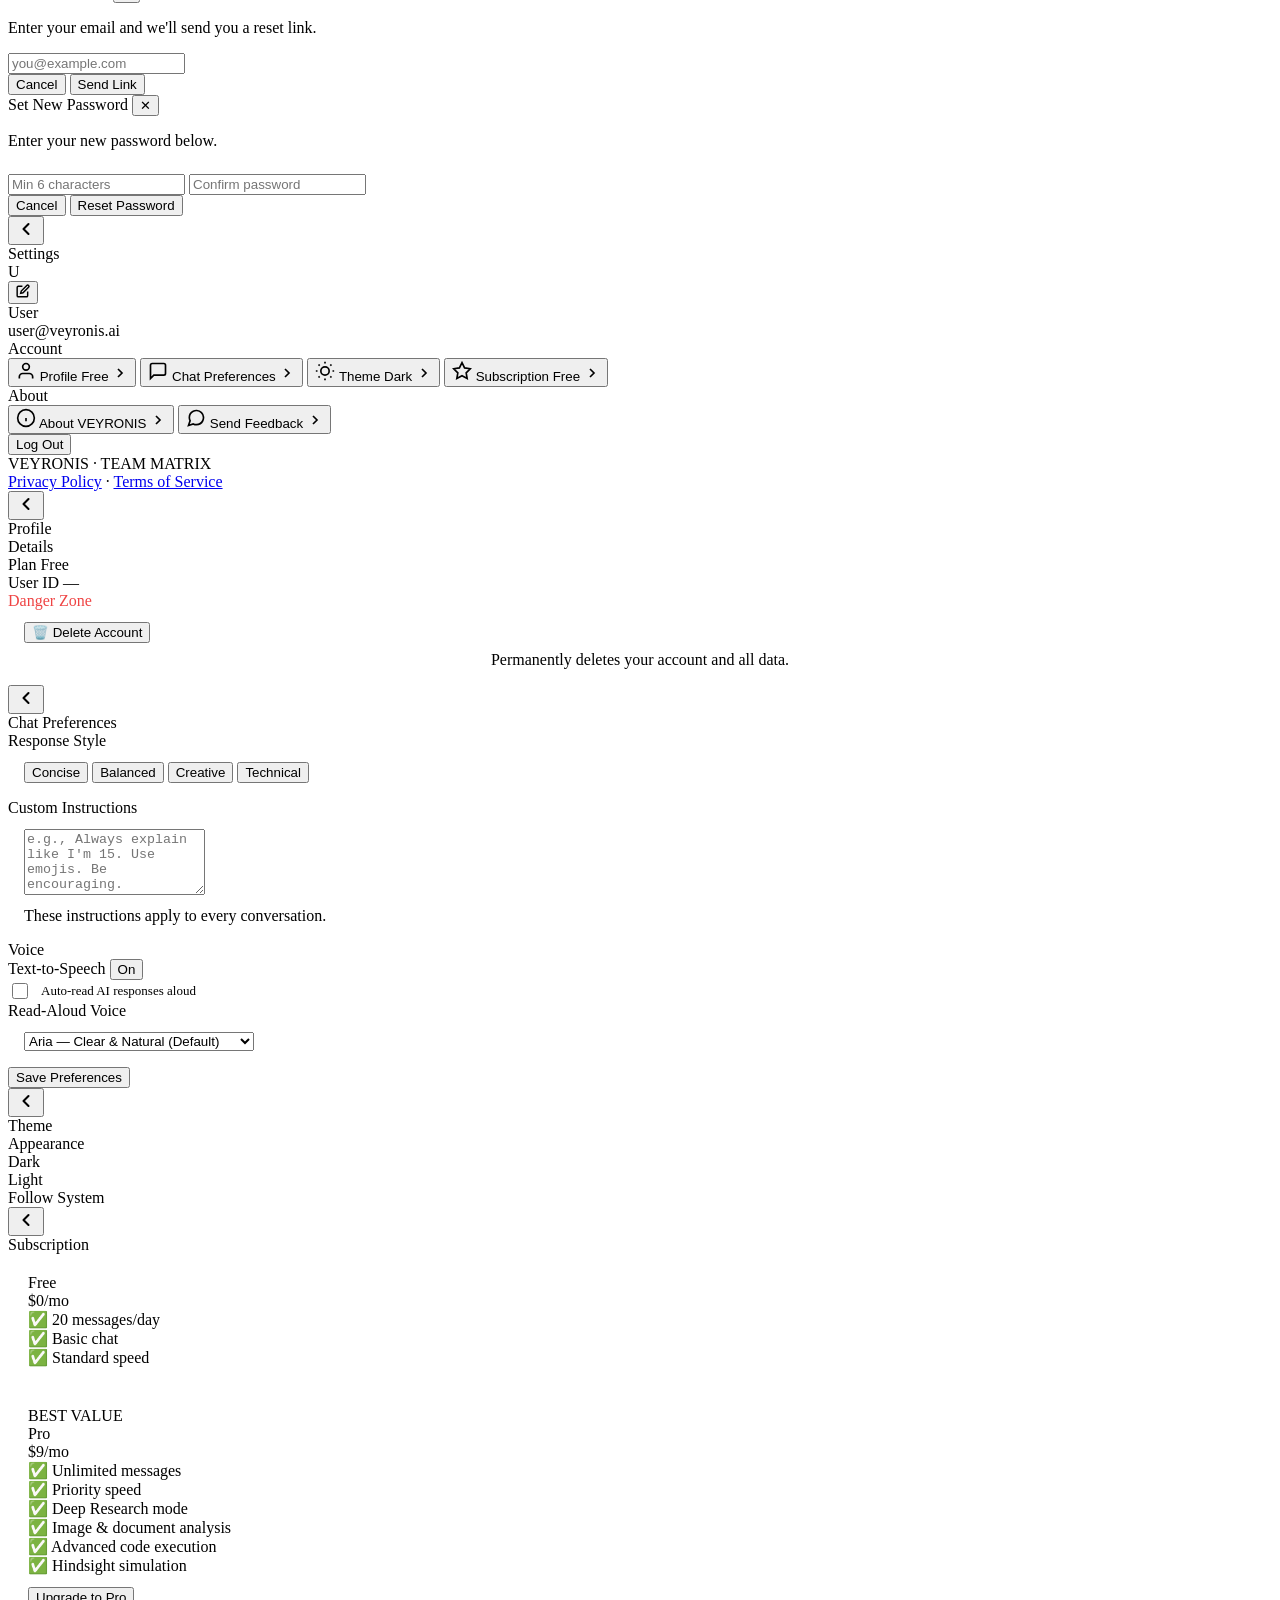
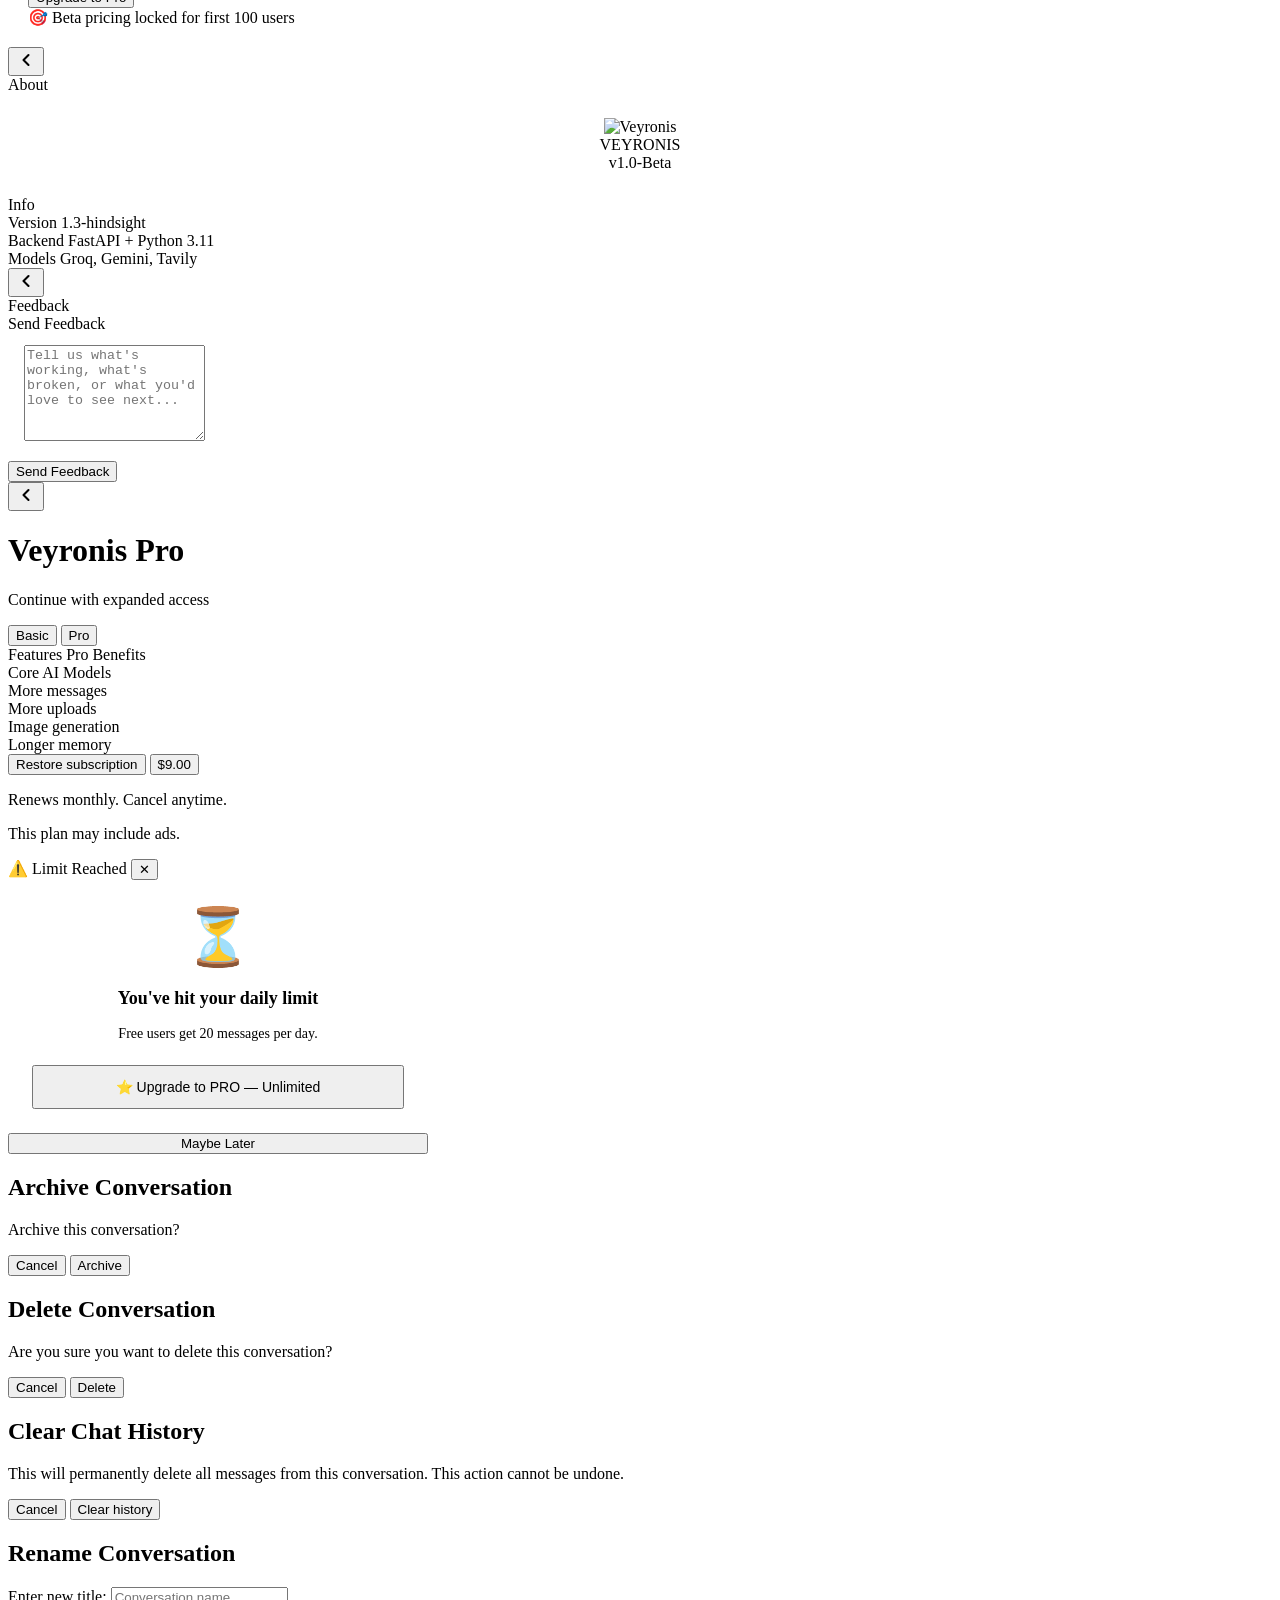
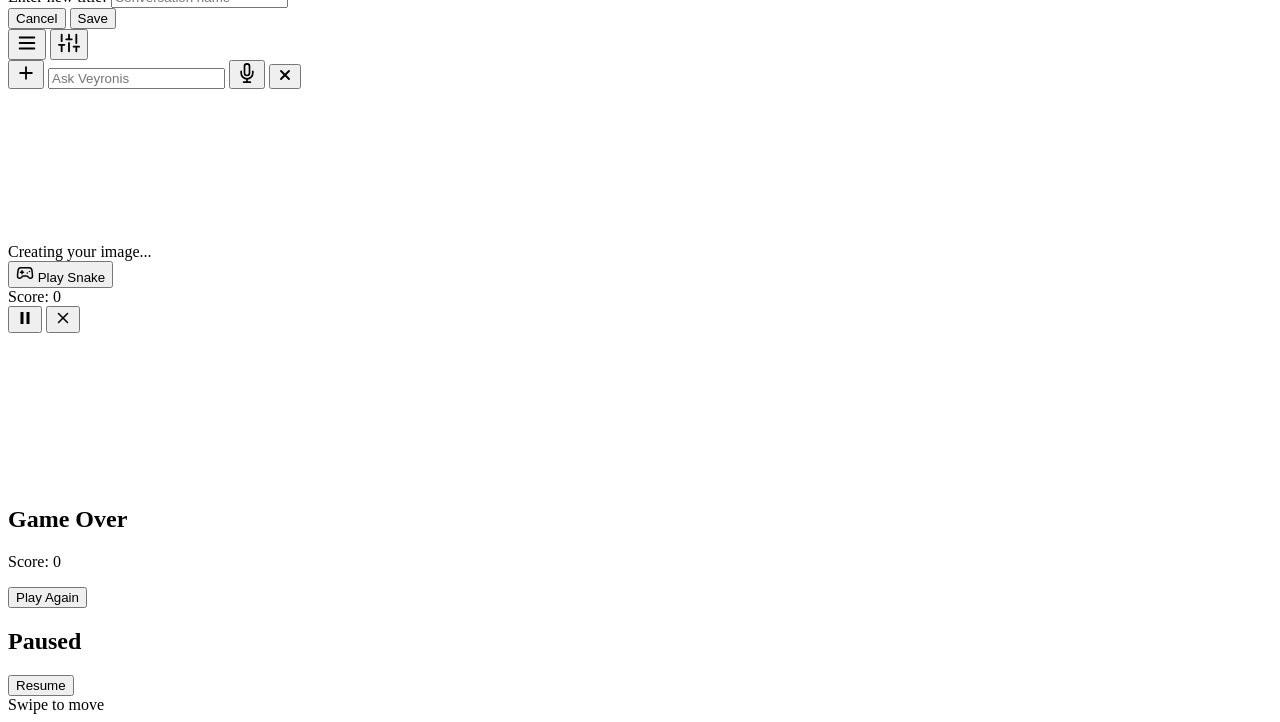
==== commit e6003010: "New composer component (working)" ====
--- a/frontend/index.html
+++ b/frontend/index.html
@@ -11,6 +11,7 @@
     <link rel="manifest" href="/static/manifest.json">
     <link rel="stylesheet" href="/static/src/tokens.css?v=1.0">
     <link rel="stylesheet" href="/static/style.css?v=7.2">
+    <link rel="stylesheet" href="/static/components/composer.css?v=1.0">
     <link rel="stylesheet" href="/static/auth.css?v=1.0">
     <link rel="preload" as="image" href="/static/icons/call.png">
 <link rel="preload" as="image" href="/static/icons/send.png">
@@ -455,94 +456,54 @@
             </div>
 
            <!-- INPUT COMPOSER -->
-<div class="input-shell">
-    <div class="input-glass">
-
-        <!-- PLUGIN DROPDOWN -->
-        <div class="plugin-dropdown hidden" id="plugin-dropdown">
-            <div class="plugin-header">Plugins</div>
-            <button class="plugin-item" onclick="selectPlugin('hindsight')">
-                <div class="plugin-icon plugin-icon-blue">✨</div>
-                <div class="plugin-info">
-                    <div class="plugin-name">Hindsight</div>
-                    <div class="plugin-version">v1.6</div>
-                </div>
-            </button>
-            <button class="plugin-item" onclick="selectPlugin('research')">
-                <div class="plugin-icon plugin-icon-gray">
-                    <svg width="16" height="16" viewBox="0 0 24 24" fill="none" stroke="currentColor" stroke-width="2.5">
-                        <circle cx="11" cy="11" r="8"/>
-                        <line x1="21" y1="21" x2="16.65" y2="16.65"/>
-                    </svg>
-                </div>
-                <div class="plugin-info">
-                    <div class="plugin-name">Deep Research</div>
-                    <div class="plugin-version">v1.2</div>
-                </div>
-            </button>
-        </div>
-
-        <!-- ACTIVE PLUGINS -->
-        <div class="active-plugins hidden" id="active-plugins"></div>
-
-               <!-- INPUT ROW -->
-        <div class="input-composer">
-            <button class="composer-btn attach-btn" onclick="toggleAttach()" title="Attach">
-                <svg width="20" height="20" viewBox="0 0 24 24" fill="none" stroke="currentColor" stroke-width="2" stroke-linecap="round">
-                    <line x1="12" y1="5" x2="12" y2="19"/>
-                    <line x1="5" y1="12" x2="19" y2="12"/>
-                </svg>
-            </button>
-            <div class="composer-input-wrap">
-                <textarea id="msg-input" rows="1" placeholder="Message VEYRONIS..." autocomplete="off"></textarea>
-            </div>
-            
-        
-                        <!-- MIC BUTTON (SVG + WAVES) -->
-            <button class="composer-btn mic-btn" id="mic-btn" onclick="toggleMic()" title="Voice">
-                <!-- Animated waves (hidden until listening) -->
-                <span class="mic-waves" id="mic-waves">
-                    <span class="wave"></span>
-                    <span class="wave"></span>
-                    <span class="wave"></span>
-                </span>
-                <!-- Mic Icon -->
-                <svg id="mic-icon-svg" width="20" height="20" viewBox="0 0 24 24" fill="none" stroke="currentColor" stroke-width="2" stroke-linecap="round" stroke-linejoin="round">
-                    <path d="M12 2a3 3 0 0 0-3 3v7a3 3 0 0 0 6 0V5a3 3 0 0 0-3-3Z"/>
-                    <path d="M19 10v2a7 7 0 0 1-14 0v-2"/>
-                    <line x1="12" x2="12" y1="19" y2="22"/>
-                </svg>
-            </button>
-            
-            <!-- SEND BUTTON (Empty, JS will inject SVG) -->
-            <button class="composer-btn send-btn" id="send-btn" onclick="sendMessage()" title="Send"></button>
-        </div>
-
-        <!-- ATTACH POPUP -->
-                <!-- ATTACH POPUP -->
-        <div class="attach-pop glass" id="attach-pop">
-            <div class="attach-item" onclick="triggerDocumentUpload()">
-                <svg width="16" height="16" viewBox="0 0 24 24" fill="none" stroke="currentColor" stroke-width="2">
-                    <path d="M13 2H6a2 2 0 0 0-2 2v16a2 2 0 0 0 2 2h12a2 2 0 0 0 2-2V9z"/>
-                    <polyline points="13 2 13 9 20 9"/>
-                </svg>
-                <span>Document</span>
-            </div>
-            <div class="attach-item" onclick="triggerImageUpload()">
-                <svg width="16" height="16" viewBox="0 0 24 24" fill="none" stroke="currentColor" stroke-width="2">
-                    <rect x="3" y="3" width="18" height="18" rx="2" ry="2"/>
-                    <circle cx="8.5" cy="8.5" r="1.5"/>
-                    <polyline points="21 15 16 10 5 21"/>
-                </svg>
-                <span>Image</span>
-            </div>
-        </div>
-    </div><!-- ← THIS IS THE MISSING CLOSE: end of input-glass -->
-
-    <div class="input-disclaimer" id="input-disclaimer">
-        Free: 0/20 today · VEYRONIS can make mistakes
-    </div>
-</div><!-- ← end of input-shell -->
+<div class="composer">
+  <div class="composer__inner">
+    <div class="composer__row">
+      <button class="composer__btn composer__btn--attach" onclick="toggleAttach()" title="Attach">
+        <svg width="20" height="20" viewBox="0 0 24 24" fill="none" stroke="currentColor" stroke-width="2" stroke-linecap="round">
+          <line x1="12" y1="5" x2="12" y2="19"/>
+          <line x1="5" y1="12" x2="19" y2="12"/>
+        </svg>
+      </button>
+      <div class="composer__field">
+        <textarea id="msg-input" rows="1" placeholder="Message VEYRONIS..." autocomplete="off"></textarea>
+      </div>
+      <button class="composer__btn composer__btn--mic" id="mic-btn" onclick="toggleMic()" title="Voice">
+        <span class="composer__waves" id="mic-waves">
+          <span class="composer__wave"></span>
+          <span class="composer__wave"></span>
+          <span class="composer__wave"></span>
+        </span>
+        <svg id="mic-icon-svg" width="20" height="20" viewBox="0 0 24 24" fill="none" stroke="currentColor" stroke-width="2" stroke-linecap="round" stroke-linejoin="round">
+          <path d="M12 2a3 3 0 0 0-3 3v7a3 3 0 0 0 6 0V5a3 3 0 0 0-3-3Z"/>
+          <path d="M19 10v2a7 7 0 0 1-14 0v-2"/>
+          <line x1="12" x2="12" y1="19" y2="22"/>
+        </svg>
+      </button>
+      <button class="composer__btn composer__btn--send" id="send-btn" onclick="sendMessage()" title="Send"></button>
+    </div>
+    <div class="composer__popup" id="attach-pop">
+      <div class="composer__popup-item" onclick="triggerDocumentUpload()">
+        <svg width="16" height="16" viewBox="0 0 24 24" fill="none" stroke="currentColor" stroke-width="2">
+          <path d="M13 2H6a2 2 0 0 0-2 2v16a2 2 0 0 0 2 2h12a2 2 0 0 0 2-2V9z"/>
+          <polyline points="13 2 13 9 20 9"/>
+        </svg>
+        <span>Document</span>
+      </div>
+      <div class="composer__popup-item" onclick="triggerImageUpload()">
+        <svg width="16" height="16" viewBox="0 0 24 24" fill="none" stroke="currentColor" stroke-width="2">
+          <rect x="3" y="3" width="18" height="18" rx="2" ry="2"/>
+          <circle cx="8.5" cy="8.5" r="1.5"/>
+          <polyline points="21 15 16 10 5 21"/>
+        </svg>
+        <span>Image</span>
+      </div>
+    </div>
+  </div>
+  <div class="composer__hint" id="input-disclaimer">
+    Free: 0/20 today · VEYRONIS can make mistakes
+  </div>
+</div>
 
     <!-- ============================================================
     TOAST CONTAINER
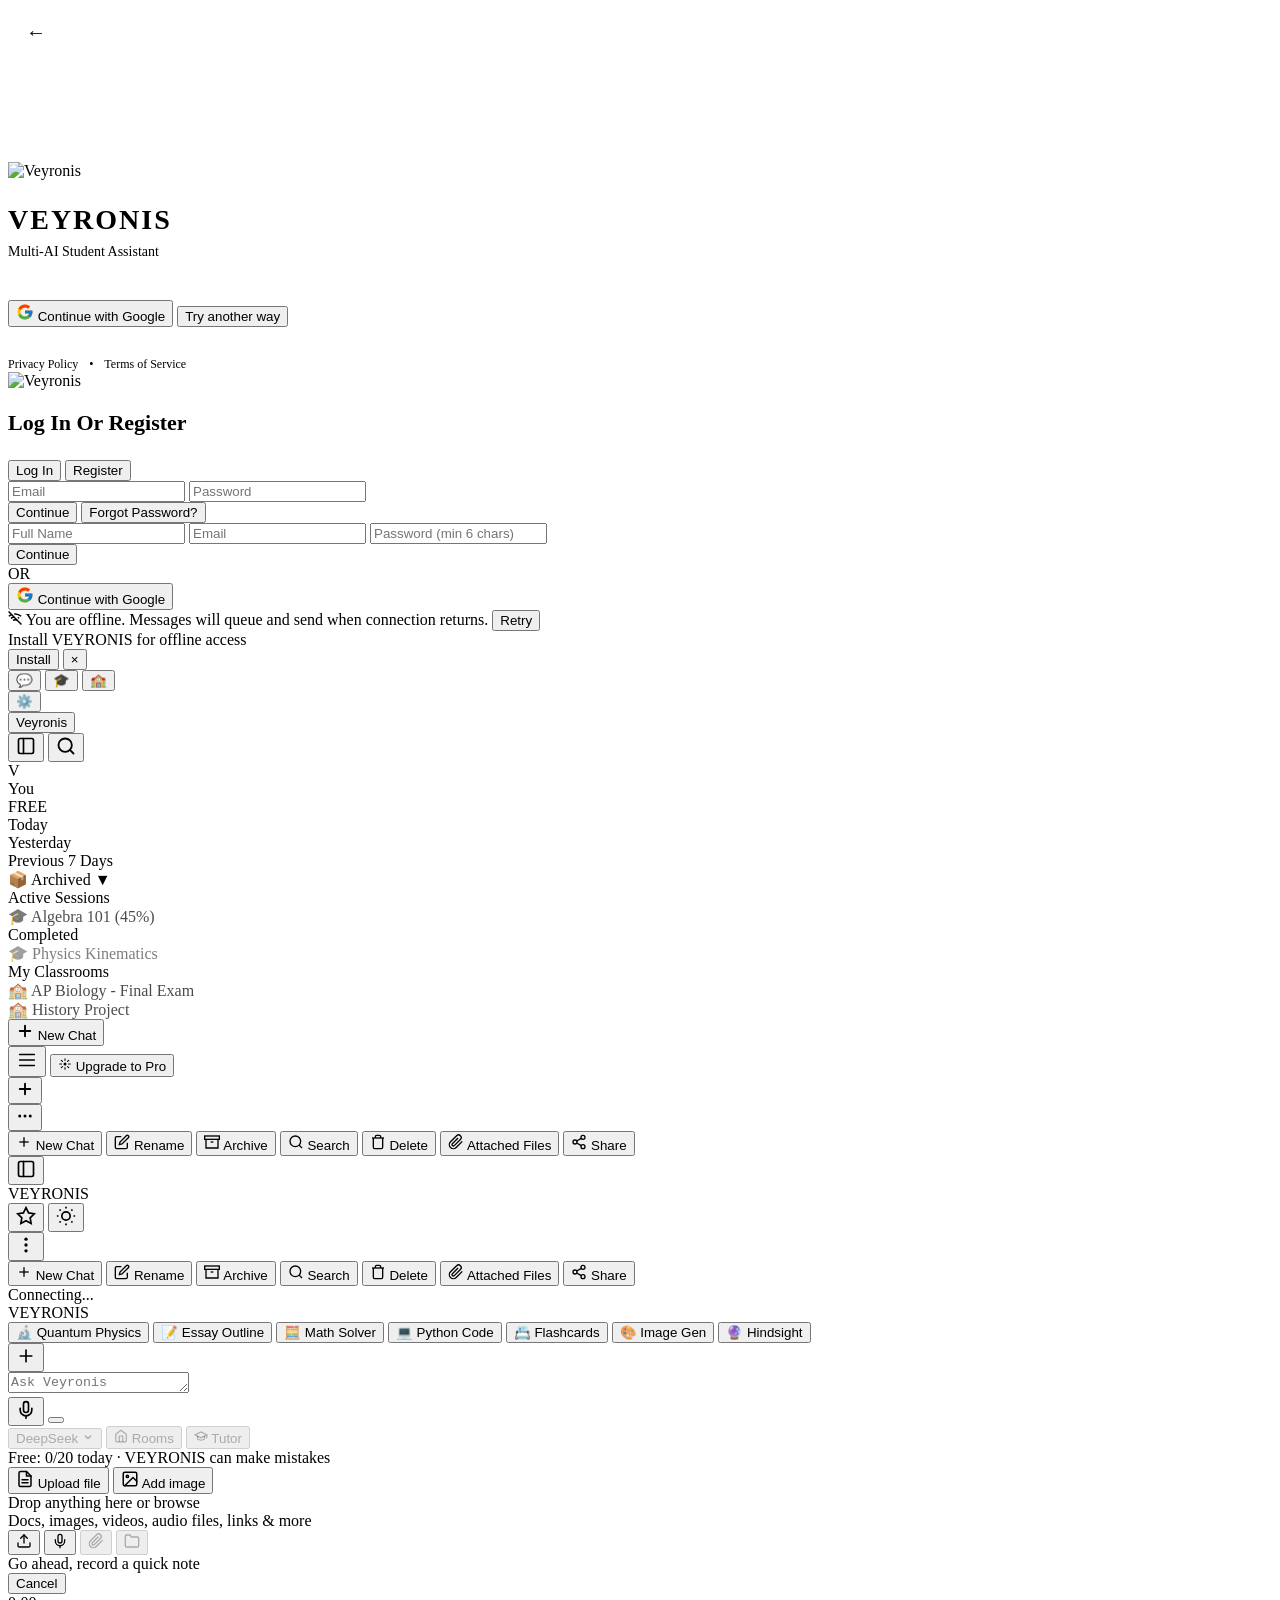
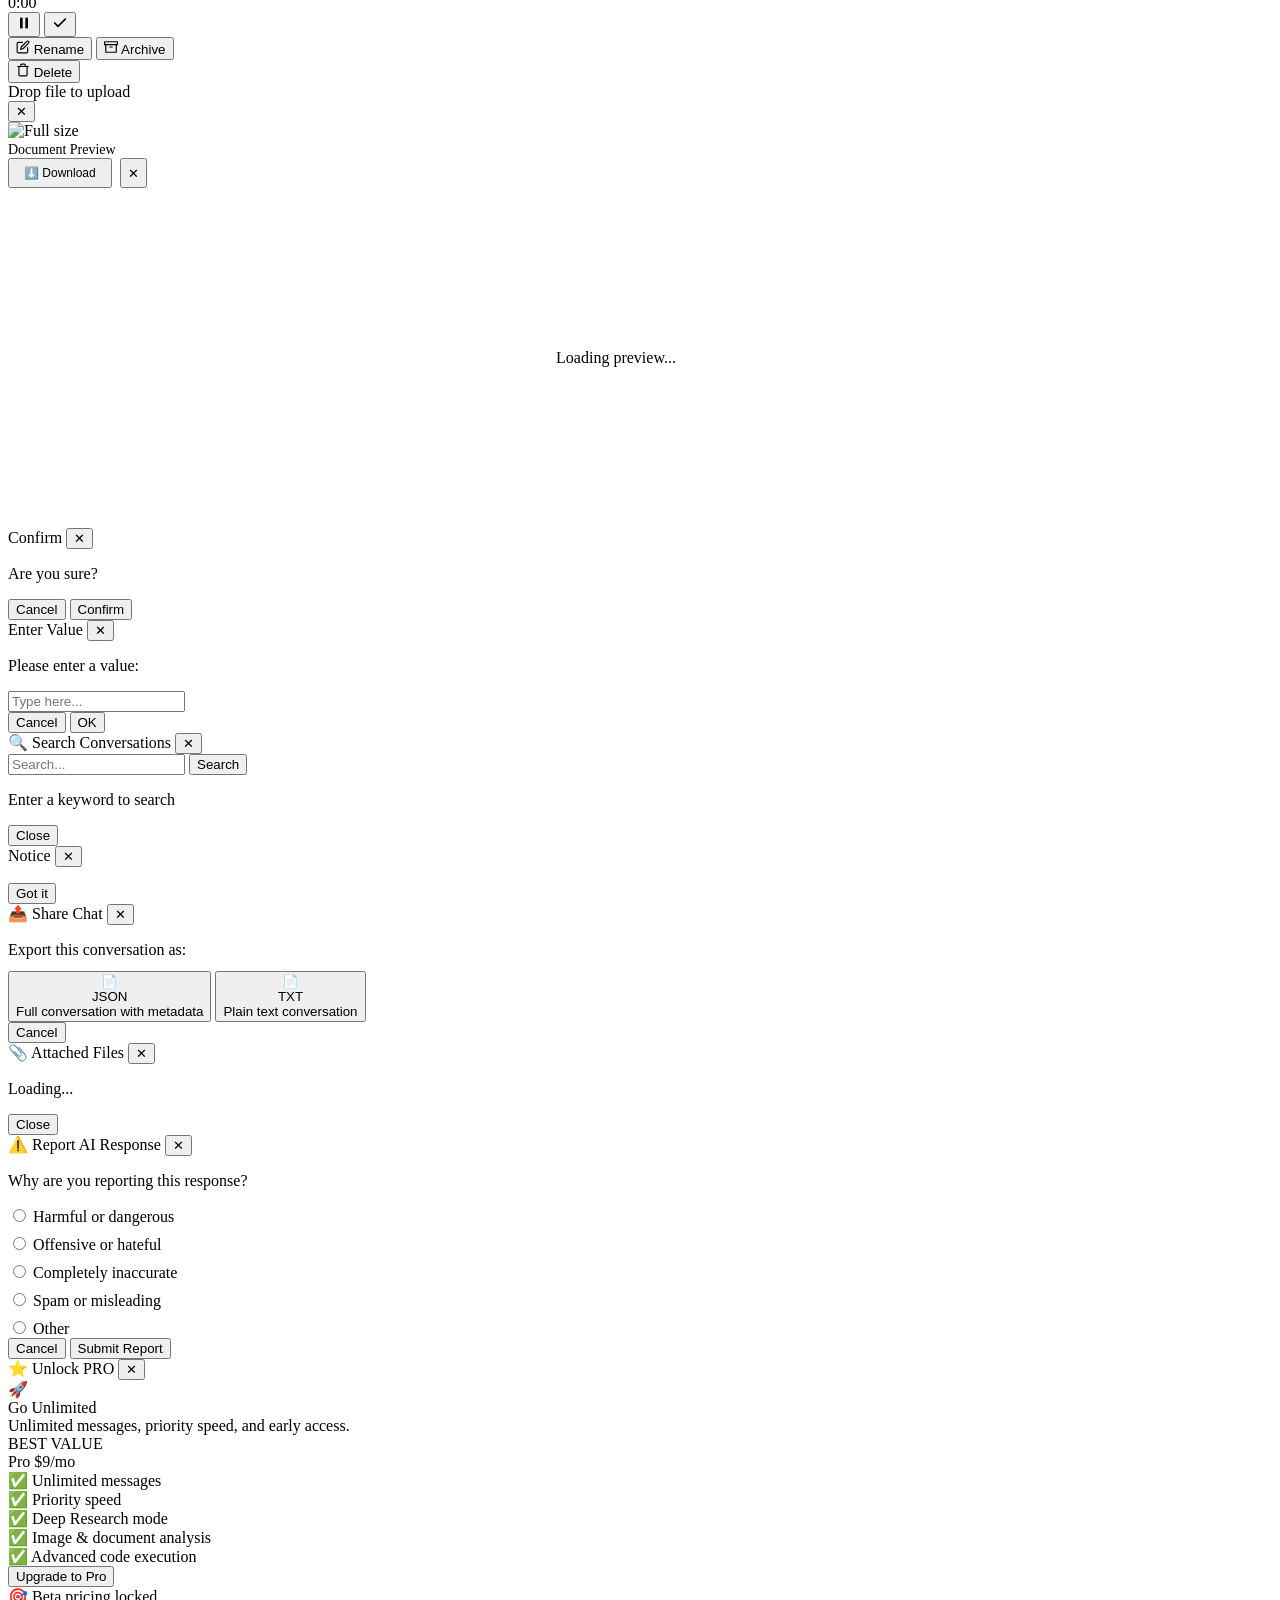
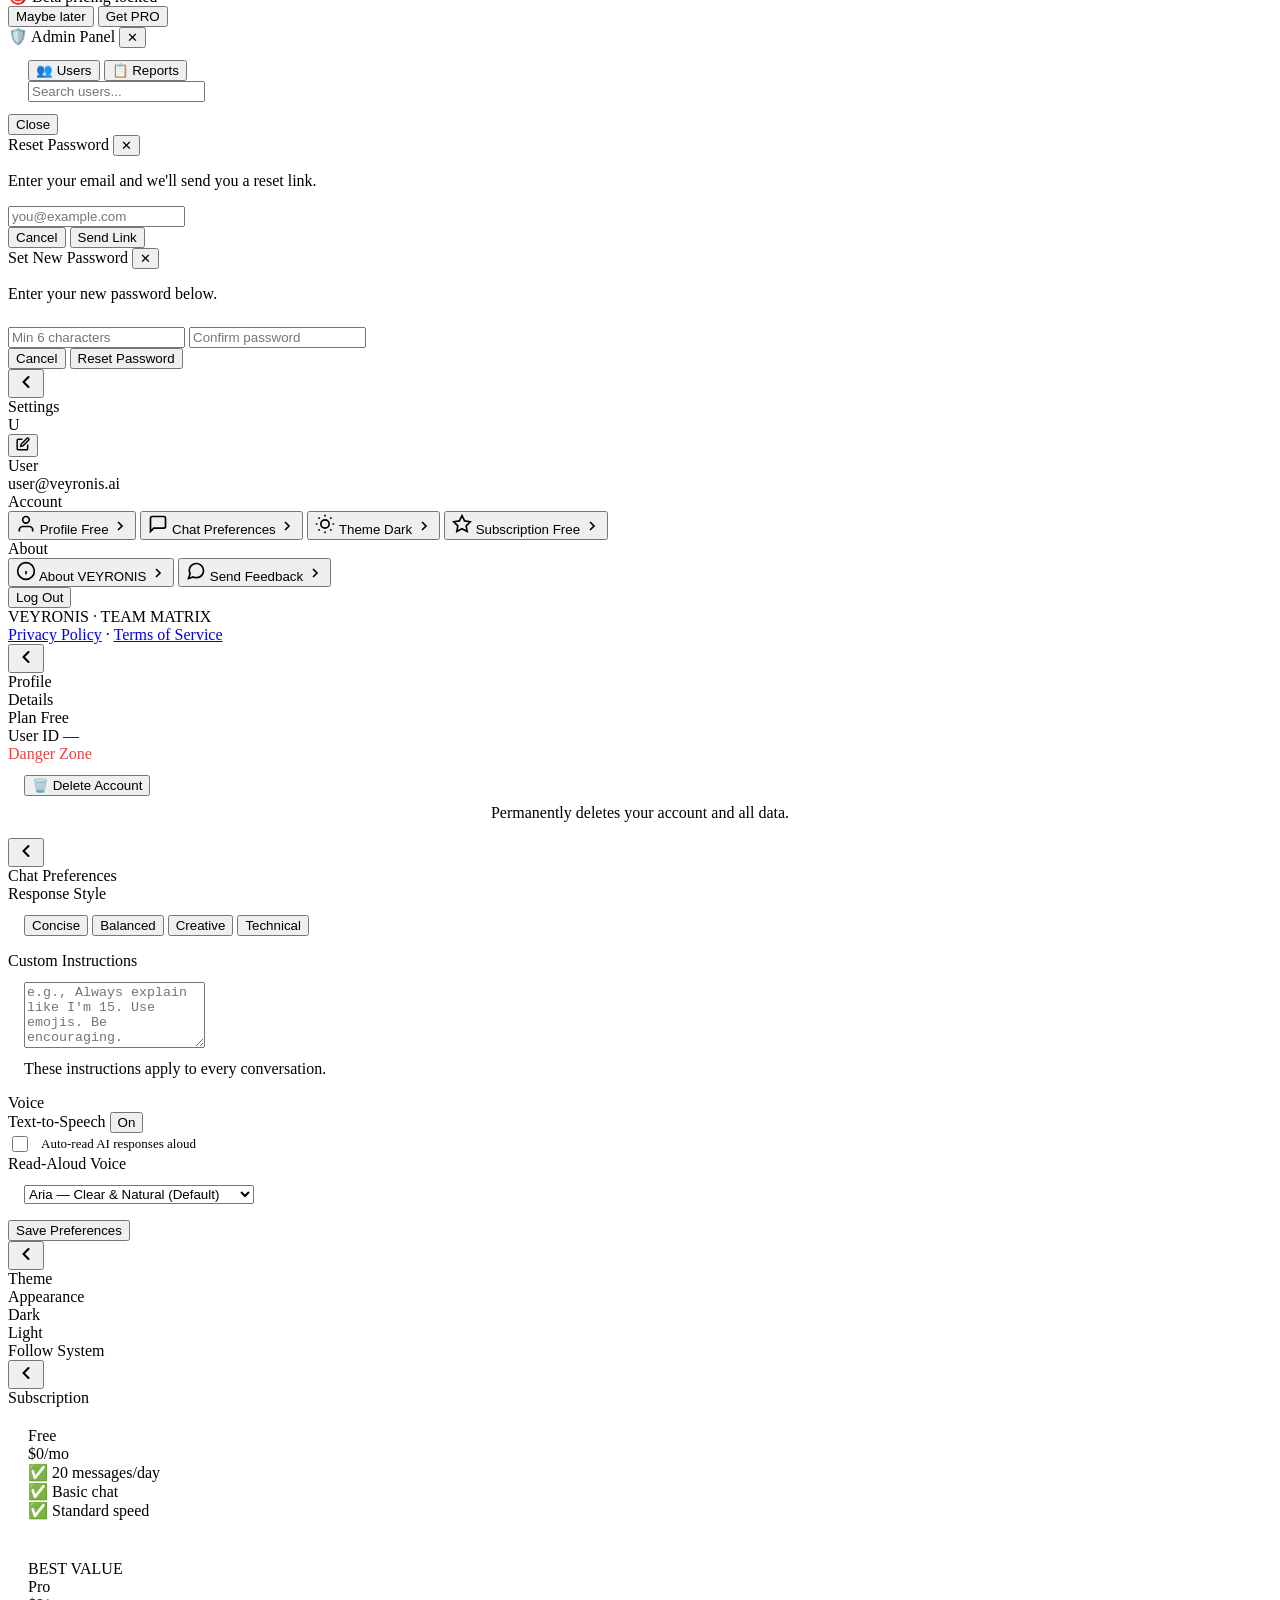
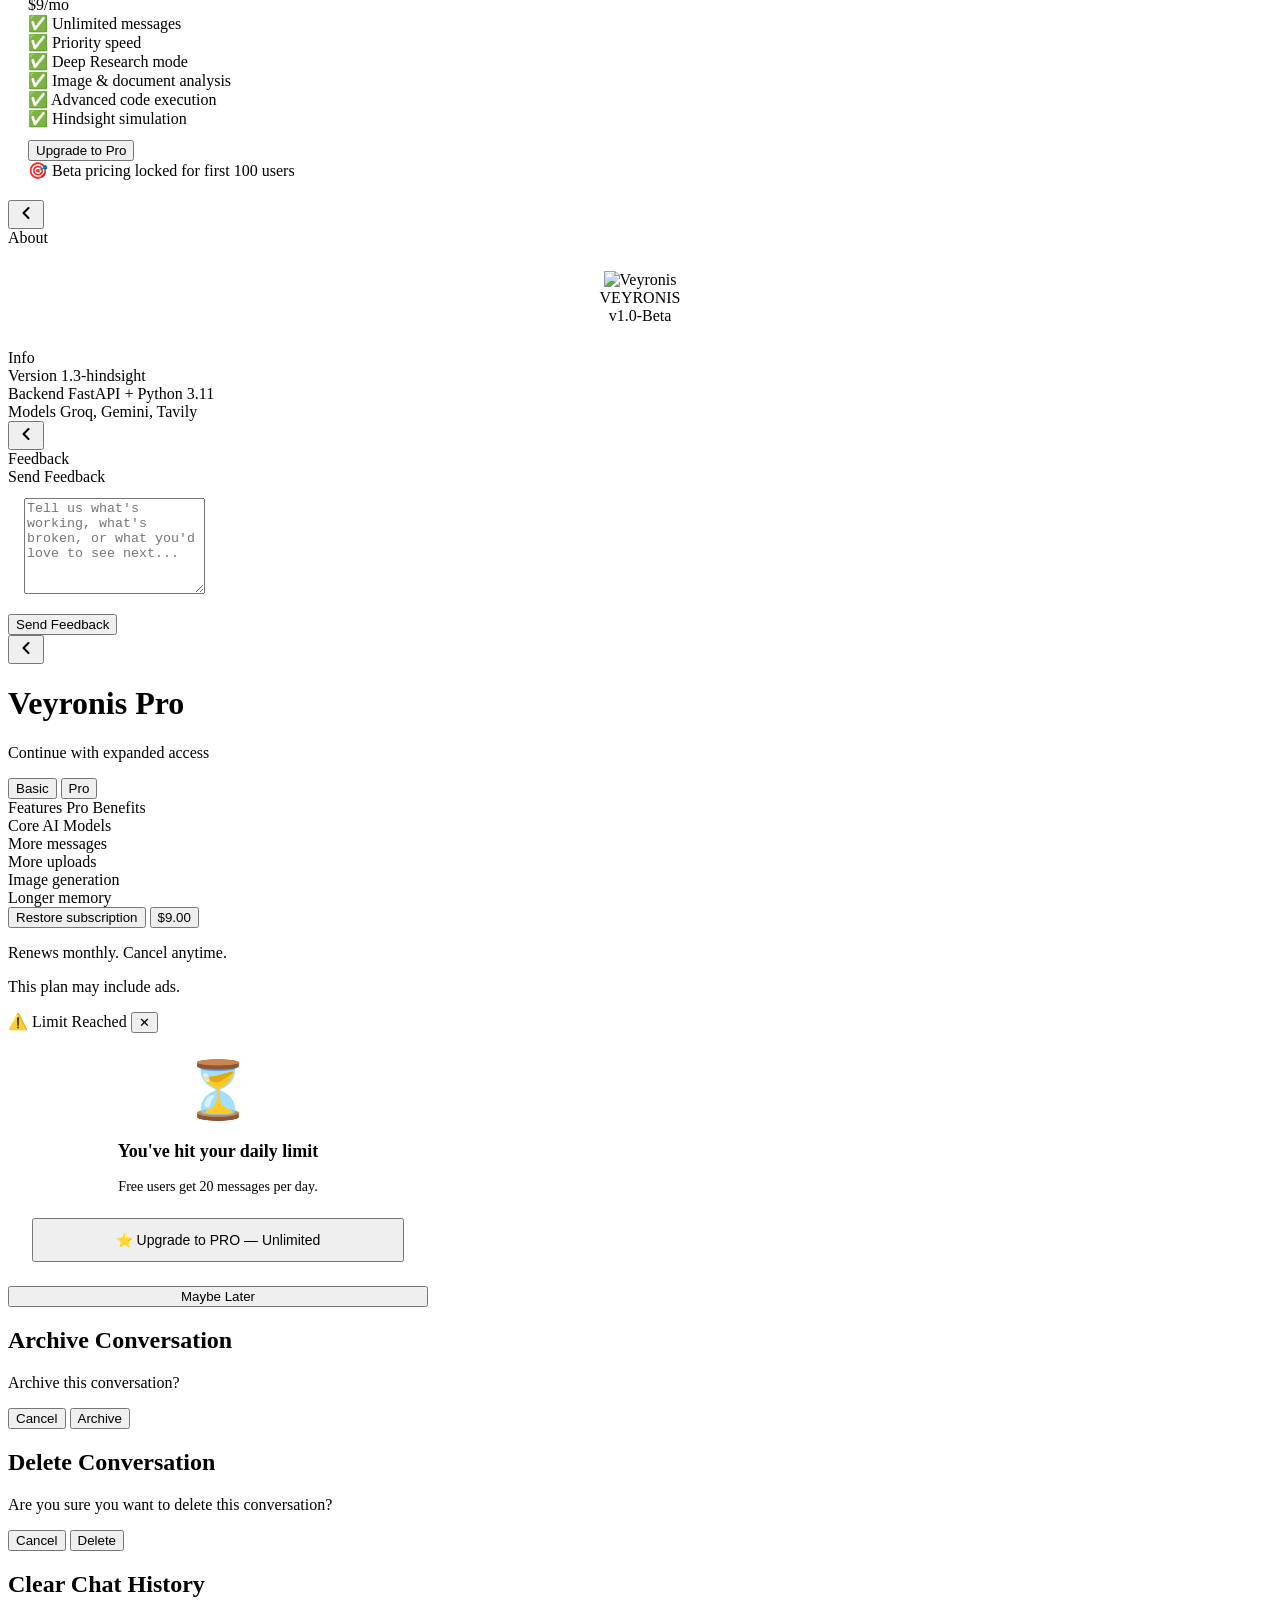
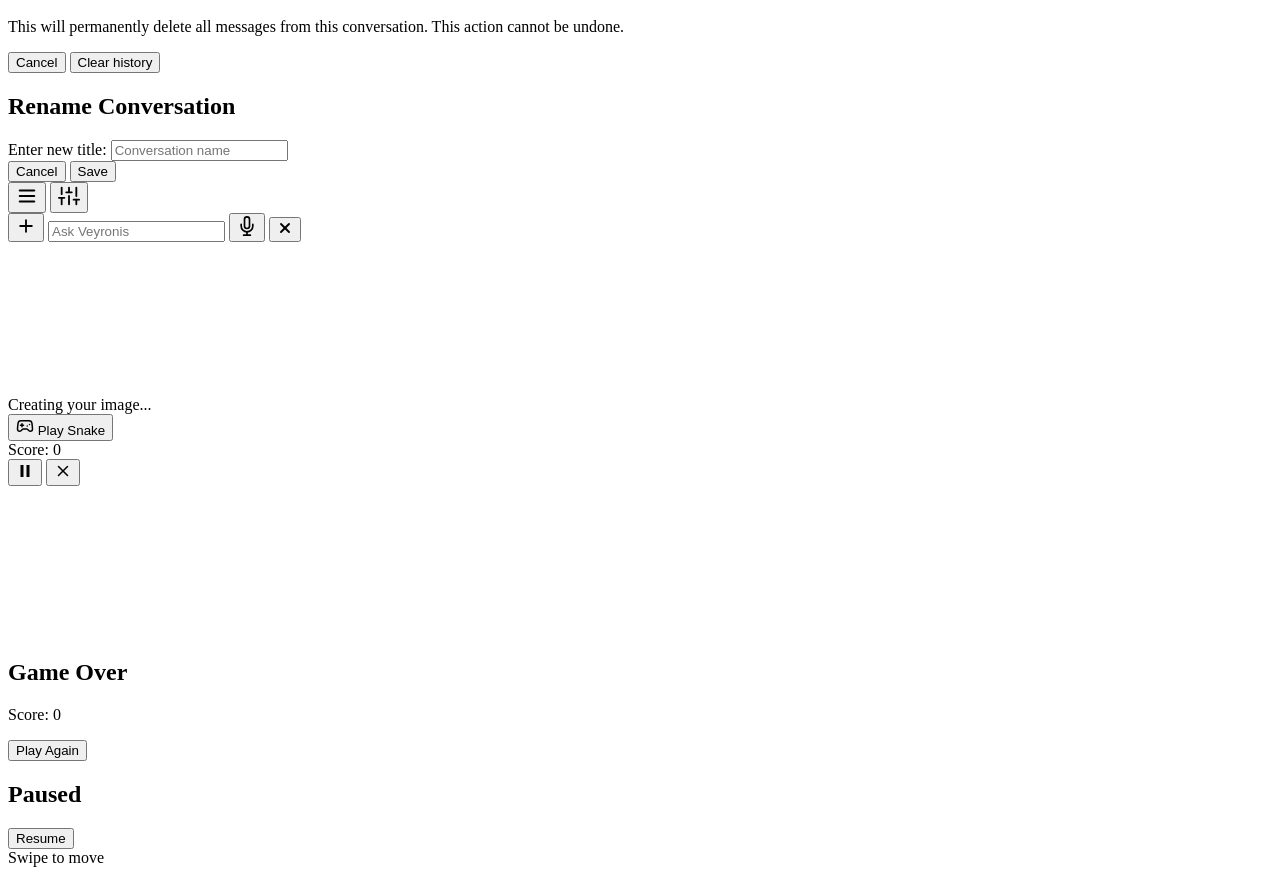
==== commit 11db88db: "Fixed composer 3-state UI, alignments, and feedback DB tables" ====
--- a/frontend/index.html
+++ b/frontend/index.html
@@ -456,52 +456,141 @@
             </div>
 
            <!-- INPUT COMPOSER -->
-<div class="composer">
-  <div class="composer__inner">
-    <div class="composer__row">
-      <button class="composer__btn composer__btn--attach" onclick="toggleAttach()" title="Attach">
-        <svg width="20" height="20" viewBox="0 0 24 24" fill="none" stroke="currentColor" stroke-width="2" stroke-linecap="round">
-          <line x1="12" y1="5" x2="12" y2="19"/>
-          <line x1="5" y1="12" x2="19" y2="12"/>
-        </svg>
-      </button>
-      <div class="composer__field">
-        <textarea id="msg-input" rows="1" placeholder="Message VEYRONIS..." autocomplete="off"></textarea>
+<!-- ═══════════════════════════════════════════════════════
+     COMPOSER — 3-state input bar
+     State 1: default (text + tools + mic + send)
+     State 2: drag-drop
+     State 3: inline voice recording
+     ═══════════════════════════════════════════════════════ -->
+<div class="composer" id="composer" data-state="default">
+
+  <!-- ═══ STATE 1: DEFAULT ═══ -->
+  <div class="composer__view composer__view--default">
+    <div class="composer__inner">
+
+      <!-- Attachment preview chips (filled by JS) -->
+      <div class="composer__chips" id="composer-chips"></div>
+
+      <div class="composer__row">
+        <!-- + Attach -->
+        <button class="composer__btn composer__btn--attach attach-btn"
+                onclick="event.stopPropagation(); toggleAttach()" title="Attach" type="button">
+          <svg width="20" height="20" viewBox="0 0 24 24" fill="none" stroke="currentColor" stroke-width="2" stroke-linecap="round">
+            <line x1="12" y1="5" x2="12" y2="19"/>
+            <line x1="5" y1="12" x2="19" y2="12"/>
+          </svg>
+        </button>
+
+        <!-- Textarea -->
+        <div class="composer__field">
+          <textarea id="msg-input" rows="1"
+                    placeholder="Ask Veyronis anything..."
+                    autocomplete="off"></textarea>
+        </div>
+
+        <!-- Mic -->
+     <button class="composer__btn composer__btn--mic mic-btn" id="mic-btn"
+        onclick="event.stopPropagation(); composerRecording.start()" title="Voice" type="button">
+          <svg width="20" height="20" viewBox="0 0 24 24" fill="none" stroke="currentColor" stroke-width="2" stroke-linecap="round" stroke-linejoin="round">
+            <path d="M12 2a3 3 0 0 0-3 3v7a3 3 0 0 0 6 0V5a3 3 0 0 0-3-3Z"/>
+            <path d="M19 10v2a7 7 0 0 1-14 0v-2"/>
+            <line x1="12" x2="12" y1="19" y2="22"/>
+          </svg>
+        </button>
+
+        <!-- Send / Call / Stop (dynamic icon via JS) -->
+        <button class="composer__btn composer__btn--send send-btn" id="send-btn"
+        onclick="event.stopPropagation(); sendMessage()" title="Send" type="button"></button>
       </div>
-      <button class="composer__btn composer__btn--mic" id="mic-btn" onclick="toggleMic()" title="Voice">
-        <span class="composer__waves" id="mic-waves">
-          <span class="composer__wave"></span>
-          <span class="composer__wave"></span>
-          <span class="composer__wave"></span>
-        </span>
-        <svg id="mic-icon-svg" width="20" height="20" viewBox="0 0 24 24" fill="none" stroke="currentColor" stroke-width="2" stroke-linecap="round" stroke-linejoin="round">
-          <path d="M12 2a3 3 0 0 0-3 3v7a3 3 0 0 0 6 0V5a3 3 0 0 0-3-3Z"/>
-          <path d="M19 10v2a7 7 0 0 1-14 0v-2"/>
-          <line x1="12" x2="12" y1="19" y2="22"/>
-        </svg>
-      </button>
-      <button class="composer__btn composer__btn--send" id="send-btn" onclick="sendMessage()" title="Send"></button>
-    </div>
-    <div class="composer__popup" id="attach-pop">
-      <div class="composer__popup-item" onclick="triggerDocumentUpload()">
-        <svg width="16" height="16" viewBox="0 0 24 24" fill="none" stroke="currentColor" stroke-width="2">
-          <path d="M13 2H6a2 2 0 0 0-2 2v16a2 2 0 0 0 2 2h12a2 2 0 0 0 2-2V9z"/>
-          <polyline points="13 2 13 9 20 9"/>
-        </svg>
-        <span>Document</span>
+
+      <!-- Tool pills row (stubs for now) -->
+      <div class="composer__tools">
+        <button class="composer__pill composer__pill--model" disabled title="Model switcher — coming soon">
+          <span class="composer__pill-dot"></span>
+          DeepSeek
+          <svg width="12" height="12" viewBox="0 0 24 24" fill="none" stroke="currentColor" stroke-width="2.5"><polyline points="6 9 12 15 18 9"/></svg>
+        </button>
+        <button class="composer__pill" disabled title="Rooms — coming soon">
+          <svg width="14" height="14" viewBox="0 0 24 24" fill="none" stroke="currentColor" stroke-width="2"><path d="M3 9l9-7 9 7v11a2 2 0 0 1-2 2H5a2 2 0 0 1-2-2z"/><polyline points="9 22 9 12 15 12 15 22"/></svg>
+          Rooms
+        </button>
+        <button class="composer__pill" disabled title="Tutor — coming soon">
+          <svg width="14" height="14" viewBox="0 0 24 24" fill="none" stroke="currentColor" stroke-width="2"><path d="M22 10v6M2 10l10-5 10 5-10 5z"/><path d="M6 12v5c3 3 9 3 12 0v-5"/></svg>
+          Tutor
+        </button>
       </div>
-      <div class="composer__popup-item" onclick="triggerImageUpload()">
-        <svg width="16" height="16" viewBox="0 0 24 24" fill="none" stroke="currentColor" stroke-width="2">
-          <rect x="3" y="3" width="18" height="18" rx="2" ry="2"/>
-          <circle cx="8.5" cy="8.5" r="1.5"/>
-          <polyline points="21 15 16 10 5 21"/>
-        </svg>
-        <span>Image</span>
+    </div>
+
+    <div class="composer__hint" id="input-disclaimer">
+      Free: 0/20 today · VEYRONIS can make mistakes
+    </div>
+
+    
+    <!-- Attach popup !-->
+<div class="composer__popup" id="attach-pop">
+  <button class="composer__popup-pill" onclick="triggerDocumentUpload()" type="button">
+    <svg width="18" height="18" viewBox="0 0 24 24" fill="none" stroke="currentColor" stroke-width="2" stroke-linecap="round" stroke-linejoin="round">
+      <path d="M14 2H6a2 2 0 0 0-2 2v16a2 2 0 0 0 2 2h12a2 2 0 0 0 2-2V8z"/>
+      <polyline points="14 2 14 8 20 8"/>
+      <line x1="16" y1="13" x2="8" y2="13"/>
+      <line x1="16" y1="17" x2="8" y2="17"/>
+    </svg>
+    <span>Upload file</span>
+  </button>
+  <button class="composer__popup-pill" onclick="triggerImageUpload()" type="button">
+    <svg width="18" height="18" viewBox="0 0 24 24" fill="none" stroke="currentColor" stroke-width="2" stroke-linecap="round" stroke-linejoin="round">
+      <rect x="3" y="3" width="18" height="18" rx="2" ry="2"/>
+      <circle cx="8.5" cy="8.5" r="1.5"/>
+      <polyline points="21 15 16 10 5 21"/>
+    </svg>
+    <span>Add image</span>
+  </button>
+</div>
+
+  <!-- ═══ STATE 2: DRAG & DROP ═══ -->
+  <div class="composer__view composer__view--drop">
+    <div class="composer__dropzone" id="composer-dropzone">
+      <div class="composer__drop-title">Drop anything here or browse</div>
+      <div class="composer__drop-sub">Docs, images, videos, audio files, links &amp; more</div>
+      <div class="composer__drop-icons">
+        <button class="composer__drop-icon" onclick="triggerDocumentUpload()" title="Upload file" type="button">
+          <svg width="16" height="16" viewBox="0 0 24 24" fill="none" stroke="currentColor" stroke-width="2" stroke-linecap="round"><path d="M21 15v4a2 2 0 0 1-2 2H5a2 2 0 0 1-2-2v-4"/><polyline points="17 8 12 3 7 8"/><line x1="12" y1="3" x2="12" y2="15"/></svg>
+        </button>
+        <button class="composer__drop-icon" onclick="composerRecording.start()" title="Voice memo" type="button">
+          <svg width="16" height="16" viewBox="0 0 24 24" fill="none" stroke="currentColor" stroke-width="2" stroke-linecap="round" stroke-linejoin="round"><path d="M12 2a3 3 0 0 0-3 3v7a3 3 0 0 0 6 0V5a3 3 0 0 0-3-3Z"/><path d="M19 10v2a7 7 0 0 1-14 0v-2"/><line x1="12" x2="12" y1="19" y2="22"/></svg>
+        </button>
+        <button class="composer__drop-icon" disabled title="Attach link — coming soon" type="button">
+          <svg width="16" height="16" viewBox="0 0 24 24" fill="none" stroke="currentColor" stroke-width="2" stroke-linecap="round" stroke-linejoin="round"><path d="M21.44 11.05l-9.19 9.19a6 6 0 0 1-8.49-8.49l9.19-9.19a4 4 0 0 1 5.66 5.66l-9.2 9.19a2 2 0 0 1-2.83-2.83l8.49-8.48"/></svg>
+        </button>
+        <button class="composer__drop-icon" disabled title="Room files — coming soon" type="button">
+          <svg width="16" height="16" viewBox="0 0 24 24" fill="none" stroke="currentColor" stroke-width="2"><path d="M22 19a2 2 0 0 1-2 2H4a2 2 0 0 1-2-2V5a2 2 0 0 1 2-2h5l2 3h9a2 2 0 0 1 2 2z"/></svg>
+        </button>
       </div>
     </div>
   </div>
-  <div class="composer__hint" id="input-disclaimer">
-    Free: 0/20 today · VEYRONIS can make mistakes
+
+  <!-- ═══ STATE 3: RECORDING ═══ -->
+  <div class="composer__view composer__view--recording">
+    <div class="composer__rec-wrap">
+      <div class="composer__rec-hint">Go ahead, record a quick note</div>
+      <div class="composer__rec-row">
+        <button class="composer__rec-cancel" onclick="composerRecording.cancel()" type="button">
+          Cancel
+        </button>
+        <div class="composer__rec-center">
+          <span class="composer__rec-dot" id="rec-dot"></span>
+          <span class="composer__rec-timer" id="rec-timer">0:00</span>
+        </div>
+        <div class="composer__rec-actions">
+          <button class="composer__rec-btn" id="rec-pause" onclick="composerRecording.togglePause()" title="Pause" type="button">
+            <svg width="16" height="16" viewBox="0 0 24 24" fill="currentColor"><rect x="6" y="4" width="4" height="16"/><rect x="14" y="4" width="4" height="16"/></svg>
+          </button>
+          <button class="composer__rec-btn composer__rec-btn--confirm" onclick="composerRecording.confirm()" title="Use transcript" type="button">
+            <svg width="16" height="16" viewBox="0 0 24 24" fill="none" stroke="currentColor" stroke-width="2.5" stroke-linecap="round" stroke-linejoin="round"><polyline points="20 6 9 17 4 12"/></svg>
+          </button>
+        </div>
+      </div>
+    </div>
   </div>
 </div>
 
@@ -1492,6 +1581,7 @@
     </div>
     <script src="/static/image-gen.js?v=1.0"></script>
     <script src="/static/app.js?v=7.0"></script>
+    <script src="/static/components/composer.js?v=1.0"></script>
     <script src="/static/voice-mode.js?v=5.2"></script>
     <script src="/static/voice-orb.js?v=5.2"></script>
 </body>
